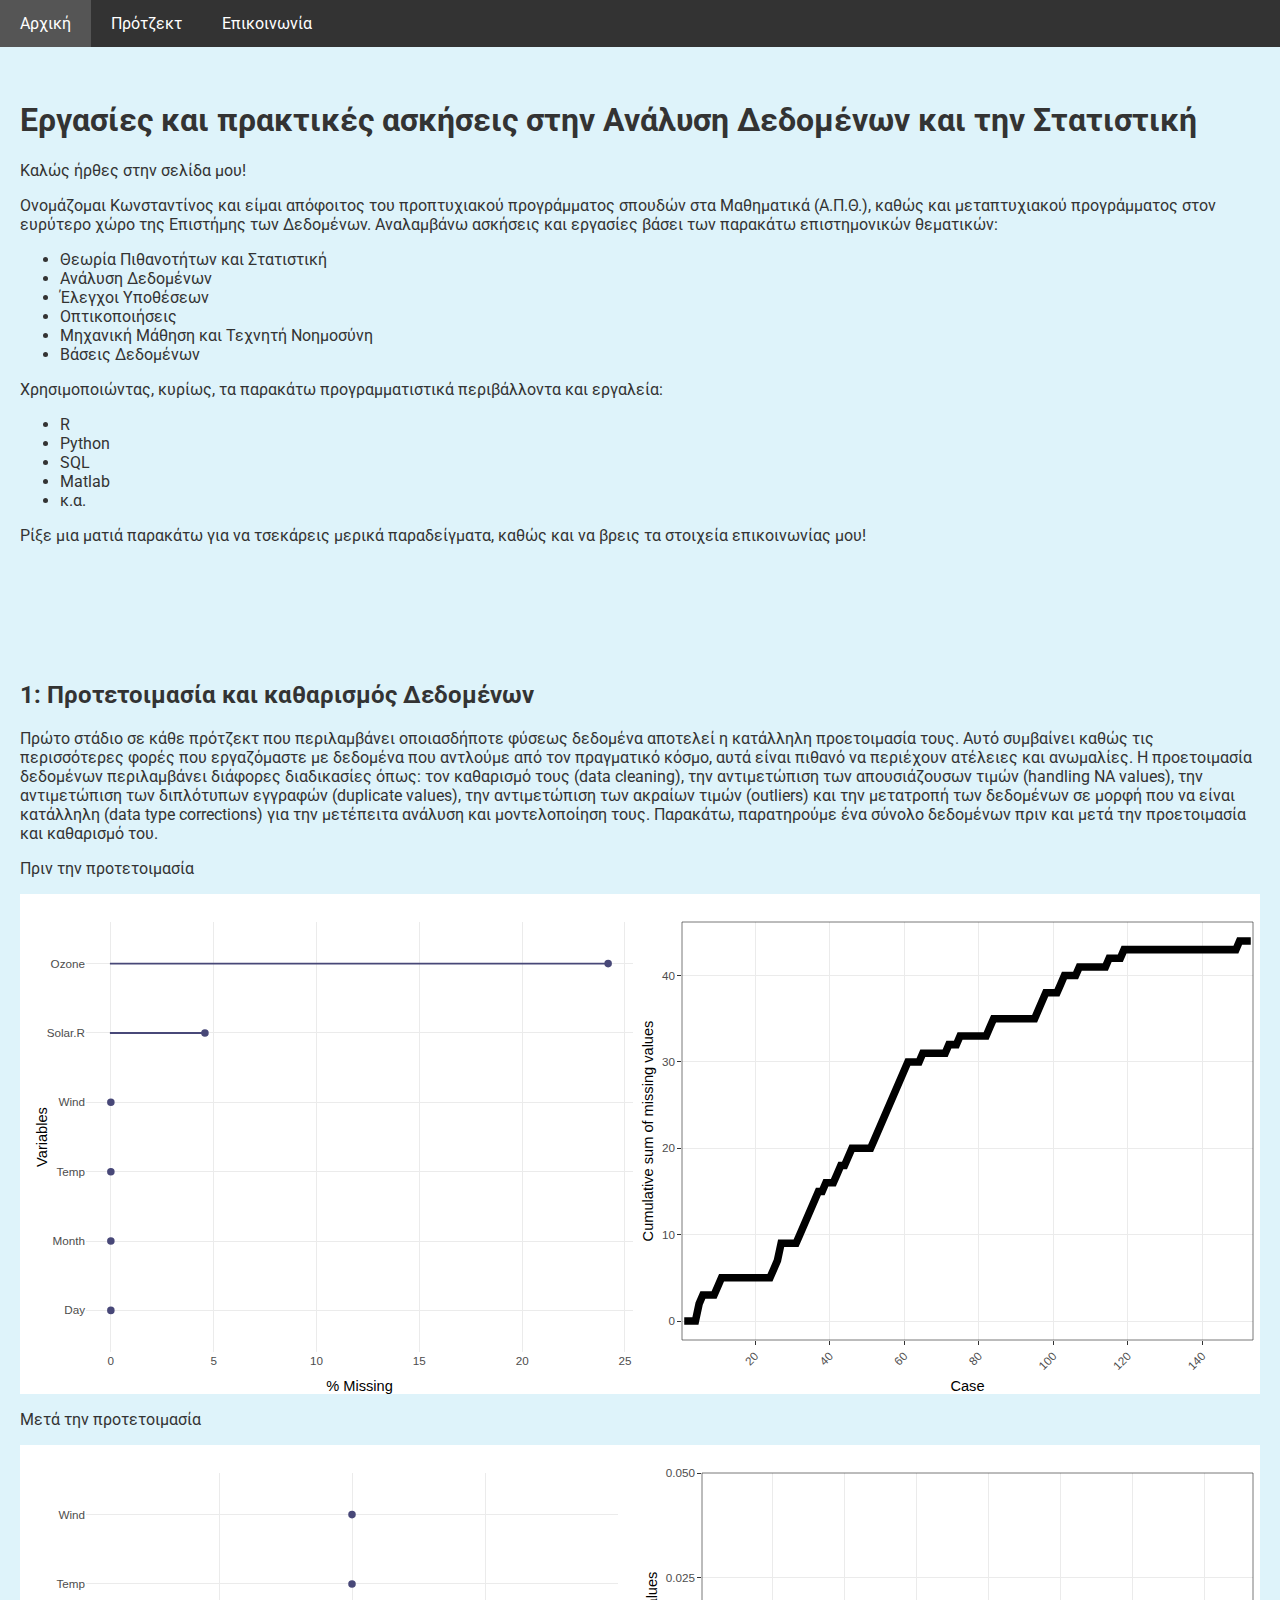
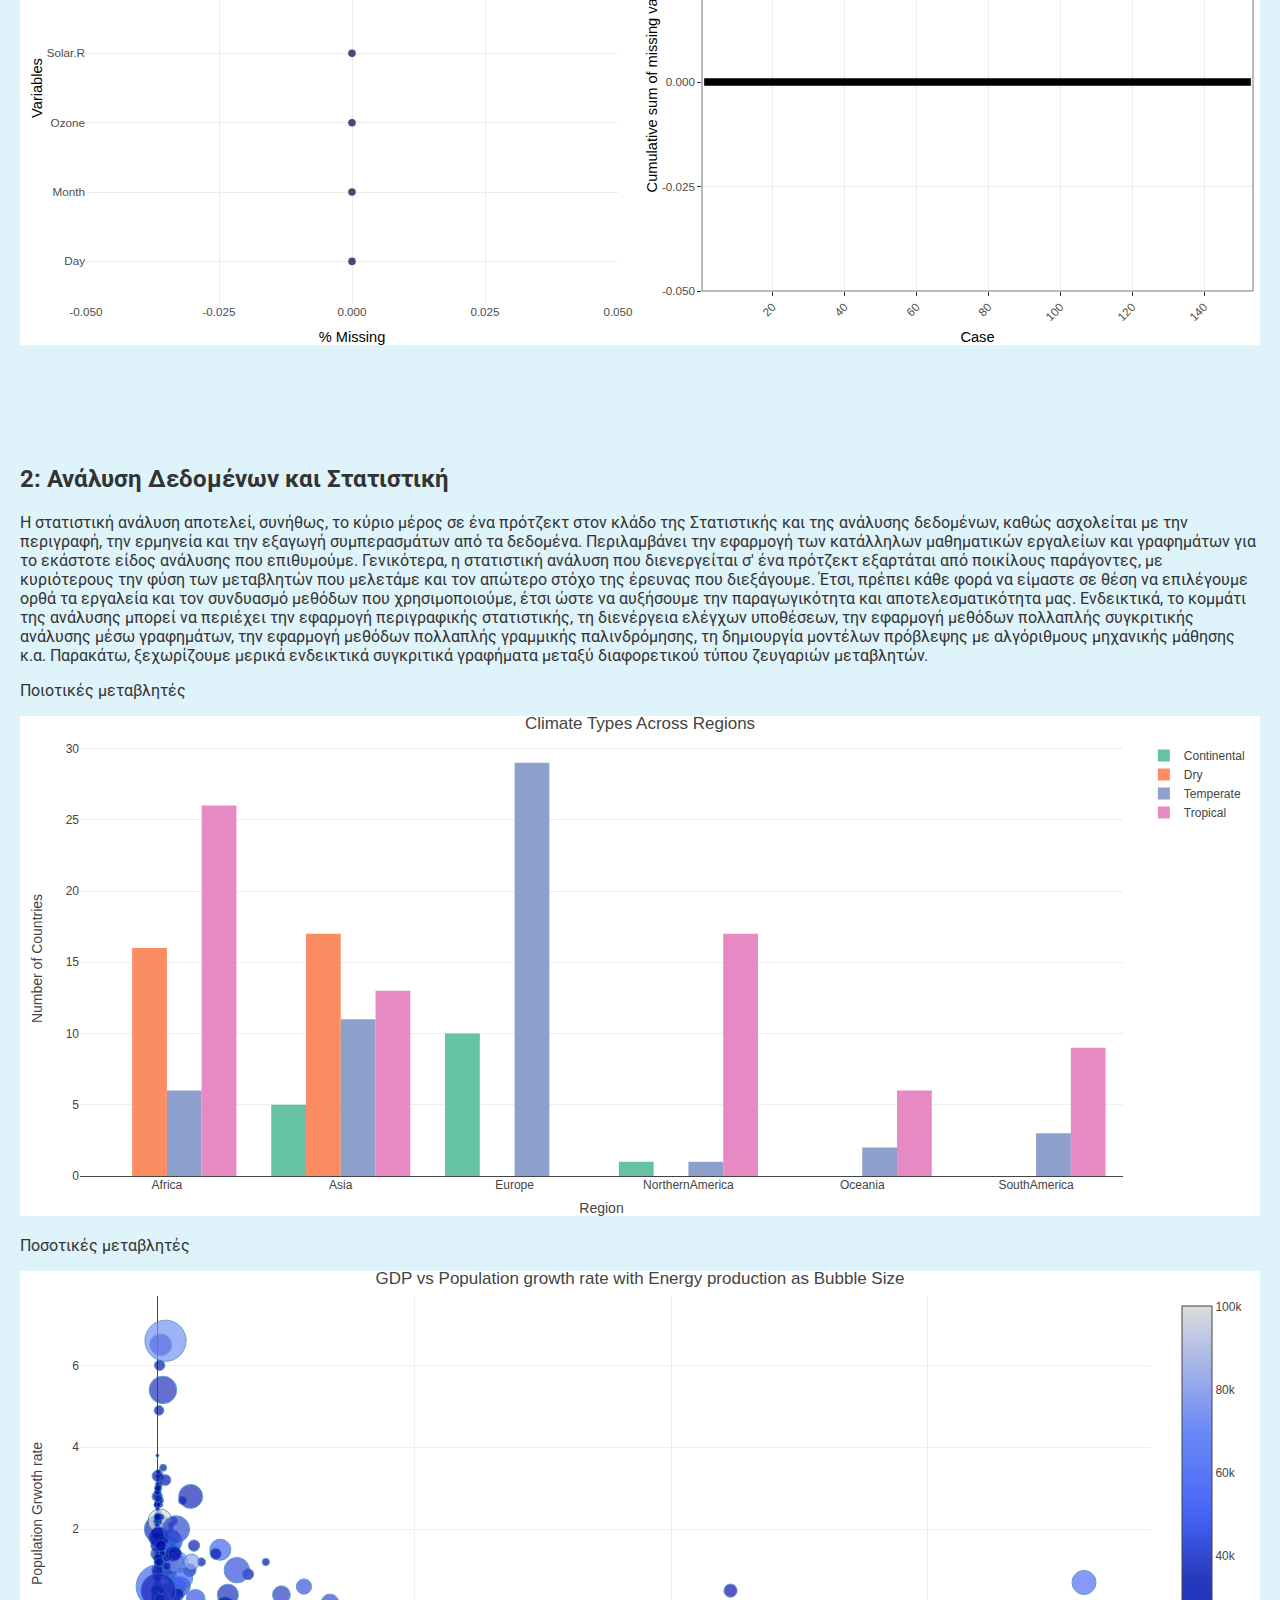
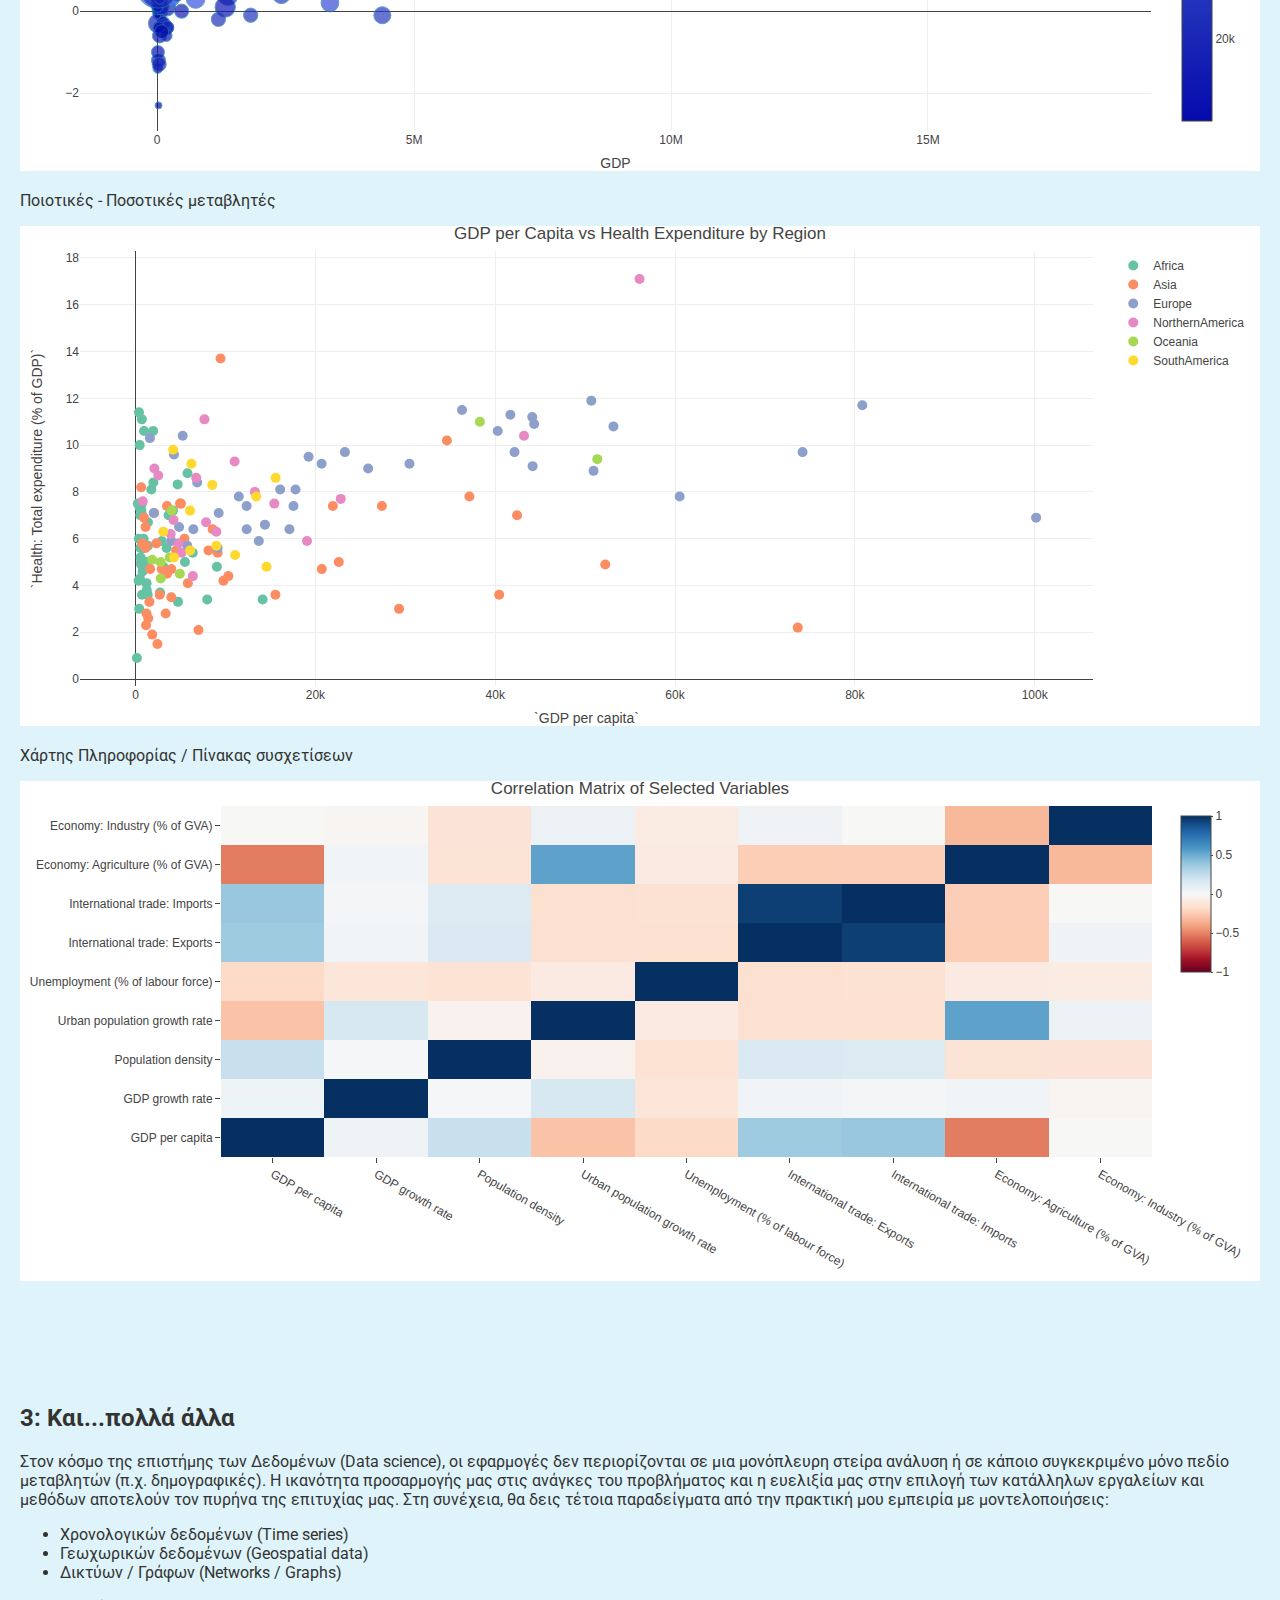
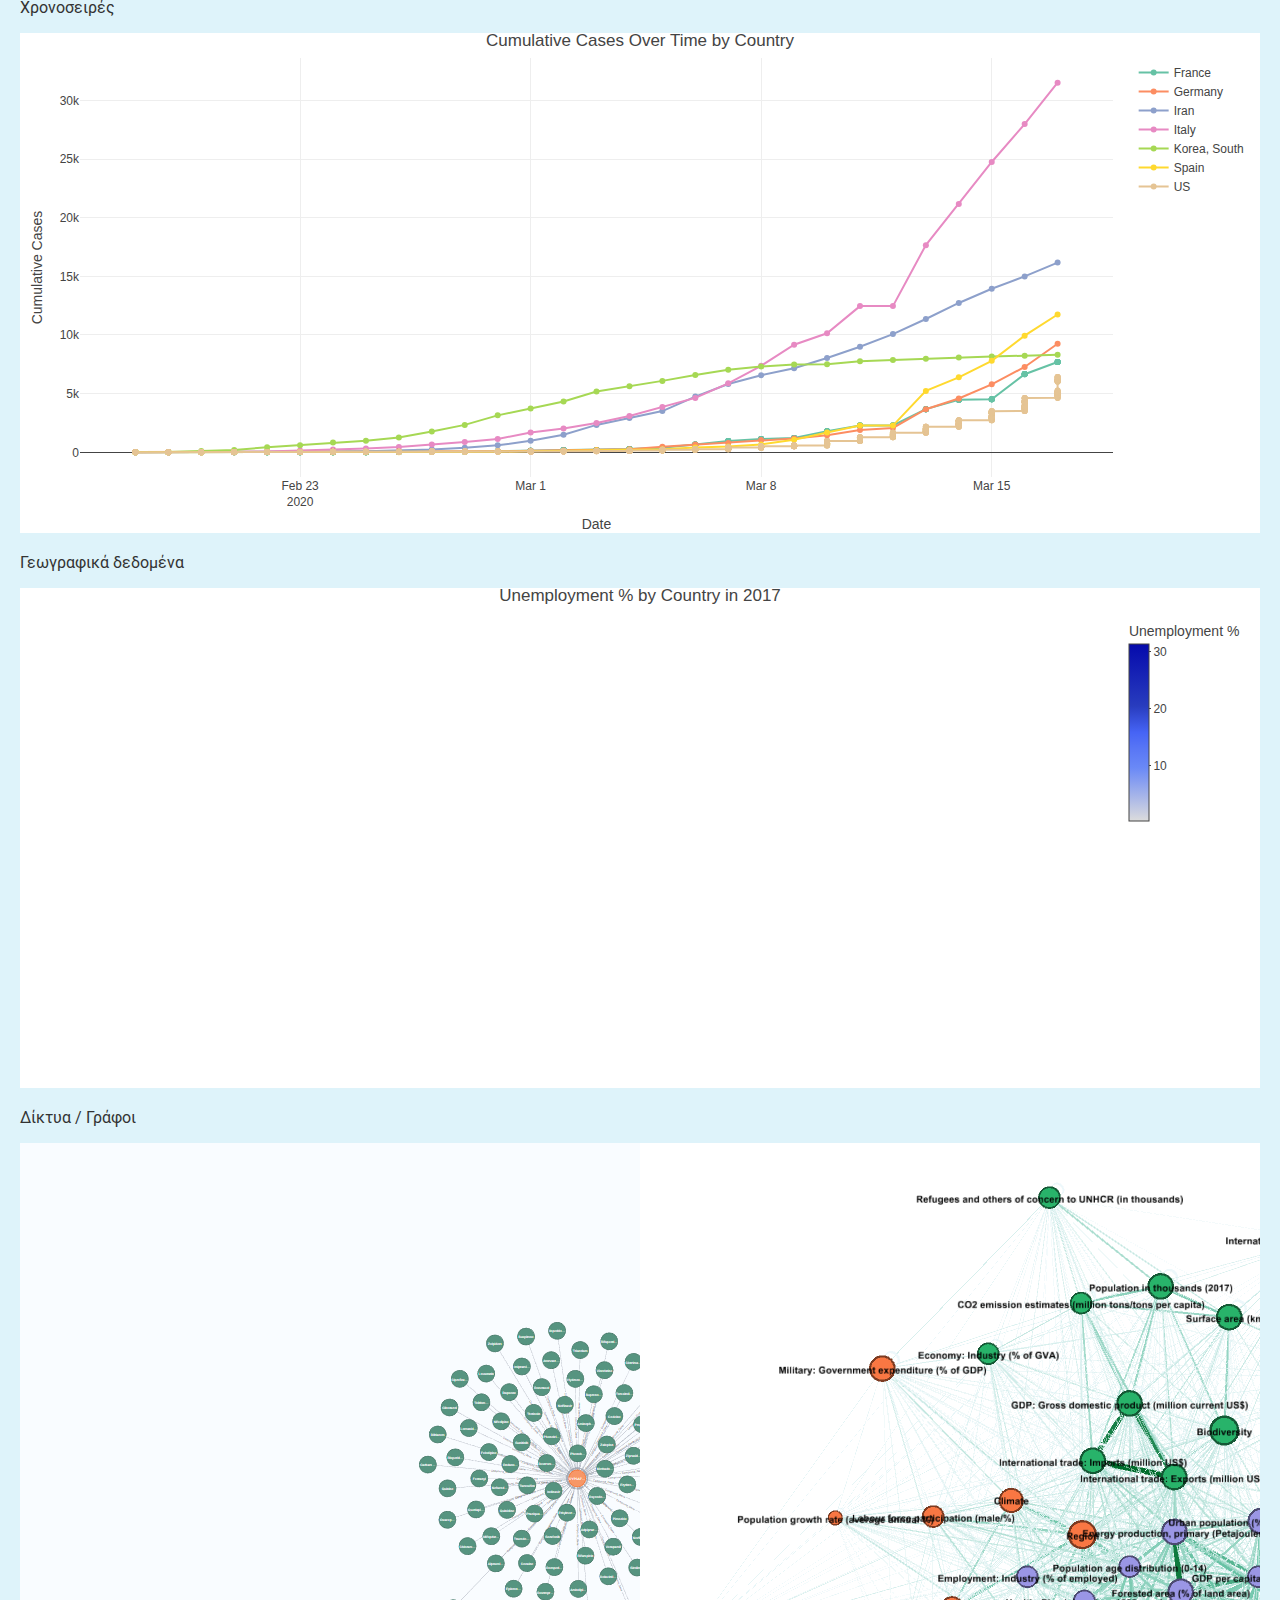
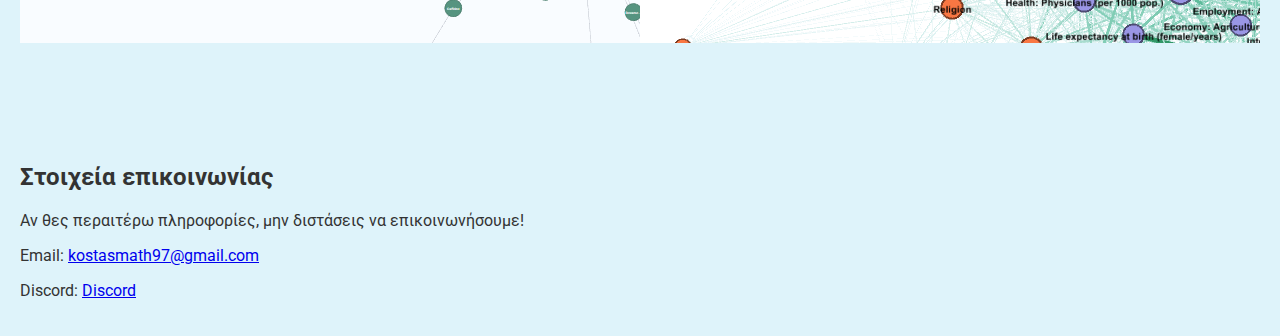
==== index.html @ 8a7563a9 "Add files via upload" ====
<!DOCTYPE html>
<html lang="en"> 
<head>
    <meta charset="UTF-8">
    <meta name="viewport" content="width=device-width, initial-scale=1.0">
    <title>Ανάλυση Δεδομένων</title>
    <link href="https://fonts.googleapis.com/css2?family=Roboto:wght@400;500&display=swap" rel="stylesheet">
    <style>
        body {
            font-family: 'Roboto', sans-serif;
            margin: 0;
            padding: 0;
            box-sizing: border-box;
            background-color: #def3fa;
            color: #333;
        }
        .navbar {
            background-color: #333;
            overflow: hidden;
            position: fixed;
            top: 0;
            width: 100%;
            z-index: 1000;
        }
        .navbar a {
            float: left;
            display: block;
            color: white;
            text-align: center;
            padding: 14px 20px;
            text-decoration: none;
        }
        .navbar a:hover {
            background-color: #555;
            color: white;
        }
        .container {
            padding: 20px;
            margin-top: 60px; /* Adjusted for fixed navbar */
            clear: both;
        }
        .project, .contact {
            background-color: white;
            padding: 20px;
            margin-top: 20px;
            box-shadow: 0 2px 5px rgba(0,0,0,0.1);
            border-radius: 5px;
        }
        iframe {
            width: 100%;
            height: 500px; /* Adjusted height */
            border: none;
        }
    </style>
</head>
<body>
    <div class="navbar">
        <a href="#Αρχική">Αρχική</a>
        <a href="#Πρότζεκτ">Πρότζεκτ</a>
        <a href="#Επικοινωνία">Επικοινωνία</a>
    </div>

    <div class="container" id="Αρχική">
        <h1>Εργασίες και πρακτικές ασκήσεις στην Ανάλυση Δεδομένων και την Στατιστική</h1>
        <p>Καλώς ήρθες στην σελίδα μου!</p> 
        <p>Ονομάζομαι Κωνσταντίνος και είμαι απόφοιτος του προπτυχιακού προγράμματος σπουδών στα Μαθηματικά (Α.Π.Θ.), καθώς και μεταπτυχιακού προγράμματος
            στον ευρύτερο χώρο της Επιστήμης των Δεδομένων. Αναλαμβάνω ασκήσεις και εργασίες βάσει των παρακάτω επιστημονικών θεματικών:</p>
        <ul>
        <li>Θεωρία Πιθανοτήτων και Στατιστική</li>
        <li>Ανάλυση Δεδομένων</li>
        <li>Έλεγχοι Υποθέσεων</li>
        <li>Οπτικοποιήσεις</li>
        <li>Μηχανική Μάθηση και Τεχνητή Νοημοσύνη</li>
        <li>Βάσεις Δεδομένων</li>
        </ul>
        <p>Χρησιμοποιώντας, κυρίως, τα παρακάτω προγραμματιστικά περιβάλλοντα και εργαλεία:</p>
        <ul>
        <li>R</li>
        <li>Python</li>
        <li>SQL</li>
        <li>Matlab</li>
        <li>κ.α.</li>
        </ul>
        <p>Ρίξε μια ματιά παρακάτω για να τσεκάρεις μερικά παραδείγματα, καθώς και να βρεις τα στοιχεία επικοινωνίας μου!</p>
    </div>

    <div class="container" id="Πρότζεκτ">
        <h2>1: Προτετοιμασία και καθαρισμός Δεδομένων</h2>
        <p>Πρώτο στάδιο σε κάθε πρότζεκτ που περιλαμβάνει οποιασδήποτε φύσεως δεδομένα αποτελεί η κατάλληλη προετοιμασία τους. Αυτό συμβαίνει καθώς τις περισσότερες
            φορές που εργαζόμαστε με δεδομένα που αντλούμε από τον πραγματικό κόσμο, αυτά είναι πιθανό να περιέχουν ατέλειες και ανωμαλίες.
            Η προετοιμασία δεδομένων περιλαμβάνει διάφορες διαδικασίες όπως: τον καθαρισμό τους (data cleaning), την αντιμετώπιση των απουσιάζουσων τιμών 
            (handling NA values), την αντιμετώπιση των διπλότυπων εγγραφών (duplicate values),
            την αντιμετώπιση των ακραίων τιμών (outliers) και την μετατροπή των δεδομένων σε μορφή που να είναι κατάλληλη (data type corrections) 
            για την μετέπειτα ανάλυση και μοντελοποίηση τους. Παρακάτω, παρατηρούμε ένα σύνολο δεδομένων πριν και μετά την προετοιμασία και καθαρισμό του.</p>
        </p>
        <p>Πριν την προτετοιμασία</p>
        <div style="display: flex; justify-content: space-between;">
            <iframe src="missing1.html" width="49%" height="100%"></iframe>
            <iframe src="missing2.html" width="49%" height="100%"></iframe>
        </div>
        <p>Μετά την προτετοιμασία</p>
        <div style="display: flex; justify-content: space-between;">
            <iframe src="notmissing1.html" width="49%" height="100%"></iframe>
            <iframe src="notmissing2.html" width="49%" height="100%"></iframe>
        </div>
    </div>

    <div class="container" id="Πρότζεκτ">
        <h2>2: Ανάλυση Δεδομένων και Στατιστική</h2>
        <p>Η στατιστική ανάλυση αποτελεί, συνήθως, το κύριο μέρος σε ένα πρότζεκτ στον κλάδο της Στατιστικής και της ανάλυσης δεδομένων,
            καθώς ασχολείται με την περιγραφή, την ερμηνεία και την εξαγωγή συμπερασμάτων από τα δεδομένα. Περιλαμβάνει την εφαρμογή των κατάλληλων 
            μαθηματικών εργαλείων και γραφημάτων για το εκάστοτε είδος ανάλυσης που επιθυμούμε. Γενικότερα, η στατιστική ανάλυση που διενεργείται σ'
            ένα πρότζεκτ εξαρτάται από ποικίλους παράγοντες, με κυριότερους την φύση των μεταβλητών που μελετάμε και τον απώτερο στόχο της έρευνας που διεξάγουμε. 
            Έτσι, πρέπει κάθε φορά να είμαστε σε θέση να επιλέγουμε ορθά τα εργαλεία και τον συνδυασμό μεθόδων που χρησιμοποιούμε, έτσι ώστε να αυξήσουμε την παραγωγικότητα και αποτελεσματικότητα μας. 
            Ενδεικτικά, το κομμάτι της ανάλυσης μπορεί να περιέχει την εφαρμογή περιγραφικής στατιστικής, τη διενέργεια ελέγχων υποθέσεων, 
            την εφαρμογή μεθόδων πολλαπλής συγκριτικής ανάλυσης μέσω γραφημάτων, την εφαρμογή μεθόδων πολλαπλής γραμμικής παλινδρόμησης, τη δημιουργία μοντέλων πρόβλεψης με αλγόριθμους μηχανικής μάθησης κ.α.
            Παρακάτω, ξεχωρίζουμε μερικά ενδεικτικά συγκριτικά γραφήματα μεταξύ διαφορετικού τύπου ζευγαριών μεταβλητών.</p>
        </p>
        <p>Ποιοτικές μεταβλητές</p>
        <iframe src="categorical_categorical.html" width="100%" height="100%"></iframe>
        <p>Ποσοτικές μεταβλητές</p>
        <iframe src="3_numerical.html" width="100%" height="100%"></iframe>
        <p>Ποιοτικές - Ποσοτικές μεταβλητές</p>
        <iframe src="numerical_numerical_bycat.html" width="100%" height="100%"></iframe>
        <p>Χάρτης Πληροφορίας / Πίνακας συσχετίσεων</p>
        <iframe src="pheatmap3.html" width="50%" height="100%"></iframe>
    </div>

    <div class="container" id="Πρότζεκτ">
        <h2>3: Και...πολλά άλλα </h2>
        <p>Στον κόσμο της επιστήμης των Δεδομένων (Data science), οι εφαρμογές δεν περιορίζονται σε μια μονόπλευρη στείρα ανάλυση ή σε κάποιο συγκεκριμένο μόνο πεδίο μεταβλητών (π.χ. δημογραφικές).
            Η ικανότητα προσαρμογής μας στις ανάγκες του προβλήματος και η ευελιξία μας στην επιλογή των κατάλληλων εργαλείων και μεθόδων αποτελούν τον πυρήνα της επιτυχίας μας. Στη συνέχεια, θα δεις 
            τέτοια παραδείγματα από την πρακτική μου εμπειρία με μοντελοποιήσεις:</p>
        <ul>
        <li>Χρονολογικών δεδομένων (Time series)</li>
        <li>Γεωχωρικών δεδομένων (Geospatial data)</li>
        <li>Δικτύων / Γράφων (Networks / Graphs)</li>
        </ul>
        <p>Χρονοσειρές</p>
        <iframe src="time_series_plotly.html" width="100%" height="100%"></iframe>
        <p>Γεωγραφικά δεδομένα</p>
        <iframe src="worldmap2.html" width="100%" height="100%"></iframe>
        <p>Δίκτυα / Γράφοι</p>
        <div style="display: flex; justify-content: space-between;">
            <iframe src="graphexample.png" width="49%" height="100%"></iframe>
            <iframe src="info_gain_coms.png" width="49%" height="100%"></iframe>
        </div>

    </div>

    <div class="container" id="Επικοινωνία">
        <h2>Στοιχεία επικοινωνίας</h2>
        <p>Αν θες περαιτέρω πληροφορίες, μην διστάσεις να επικοινωνήσουμε!</p>
        <p>Email: <a href="mailto:kostasmath97@gmail.com">kostasmath97@gmail.com</a></p>
        <p>Discord: <a href="https://discordapp.com/users/1229432591191380059">Discord</a></p>
    </div>
</body>

</html>
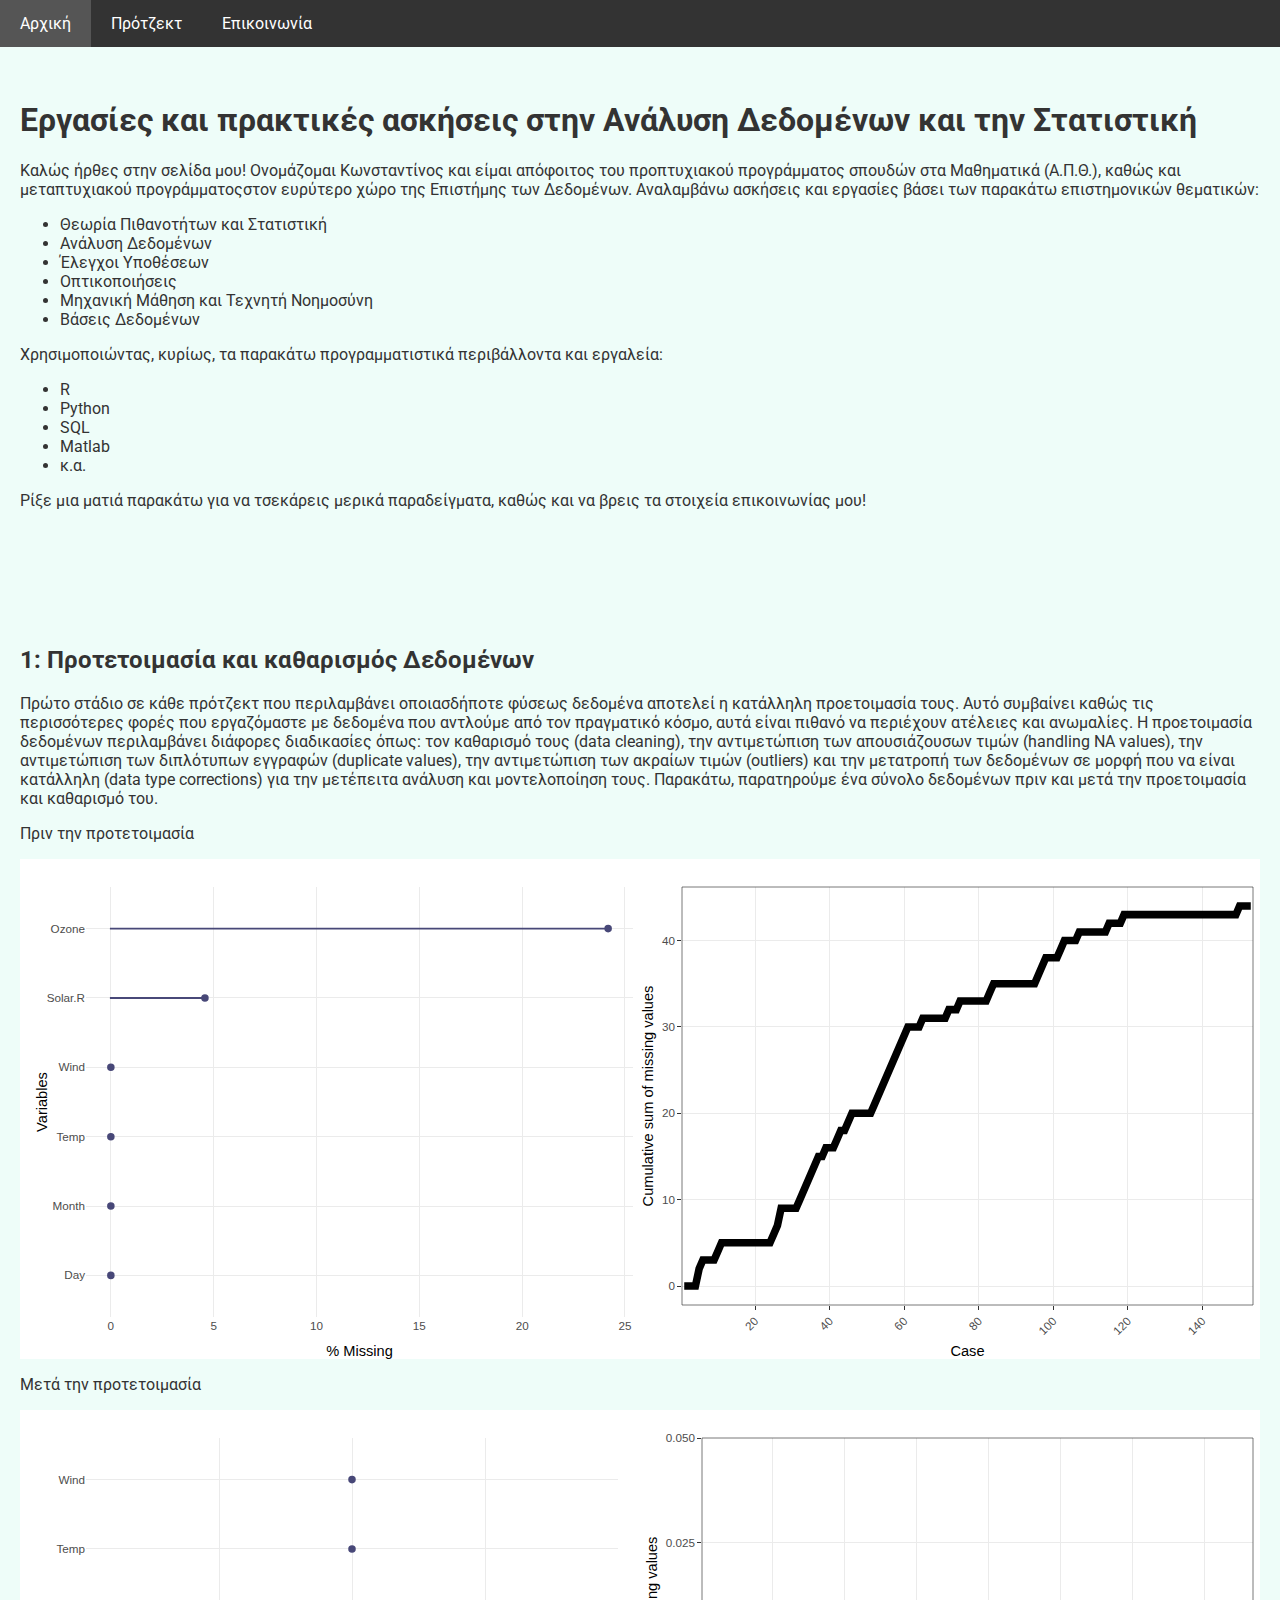
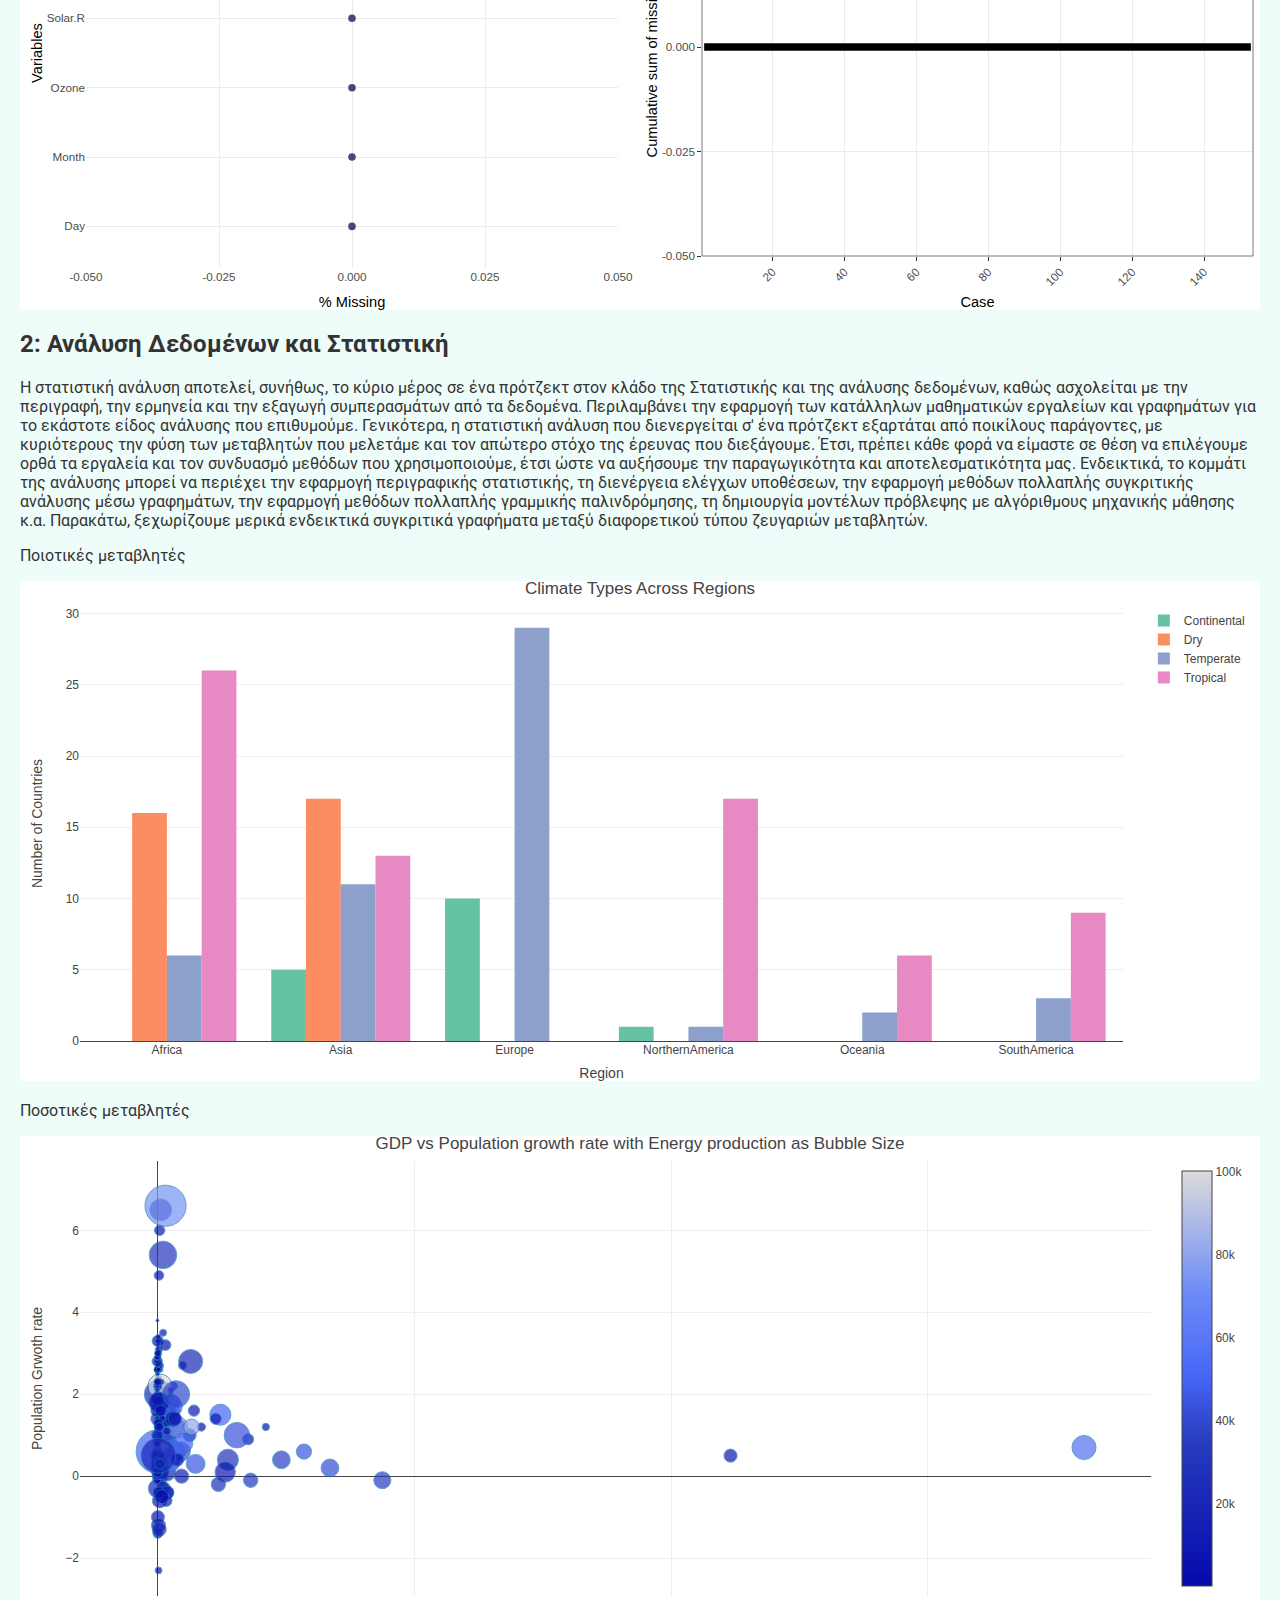
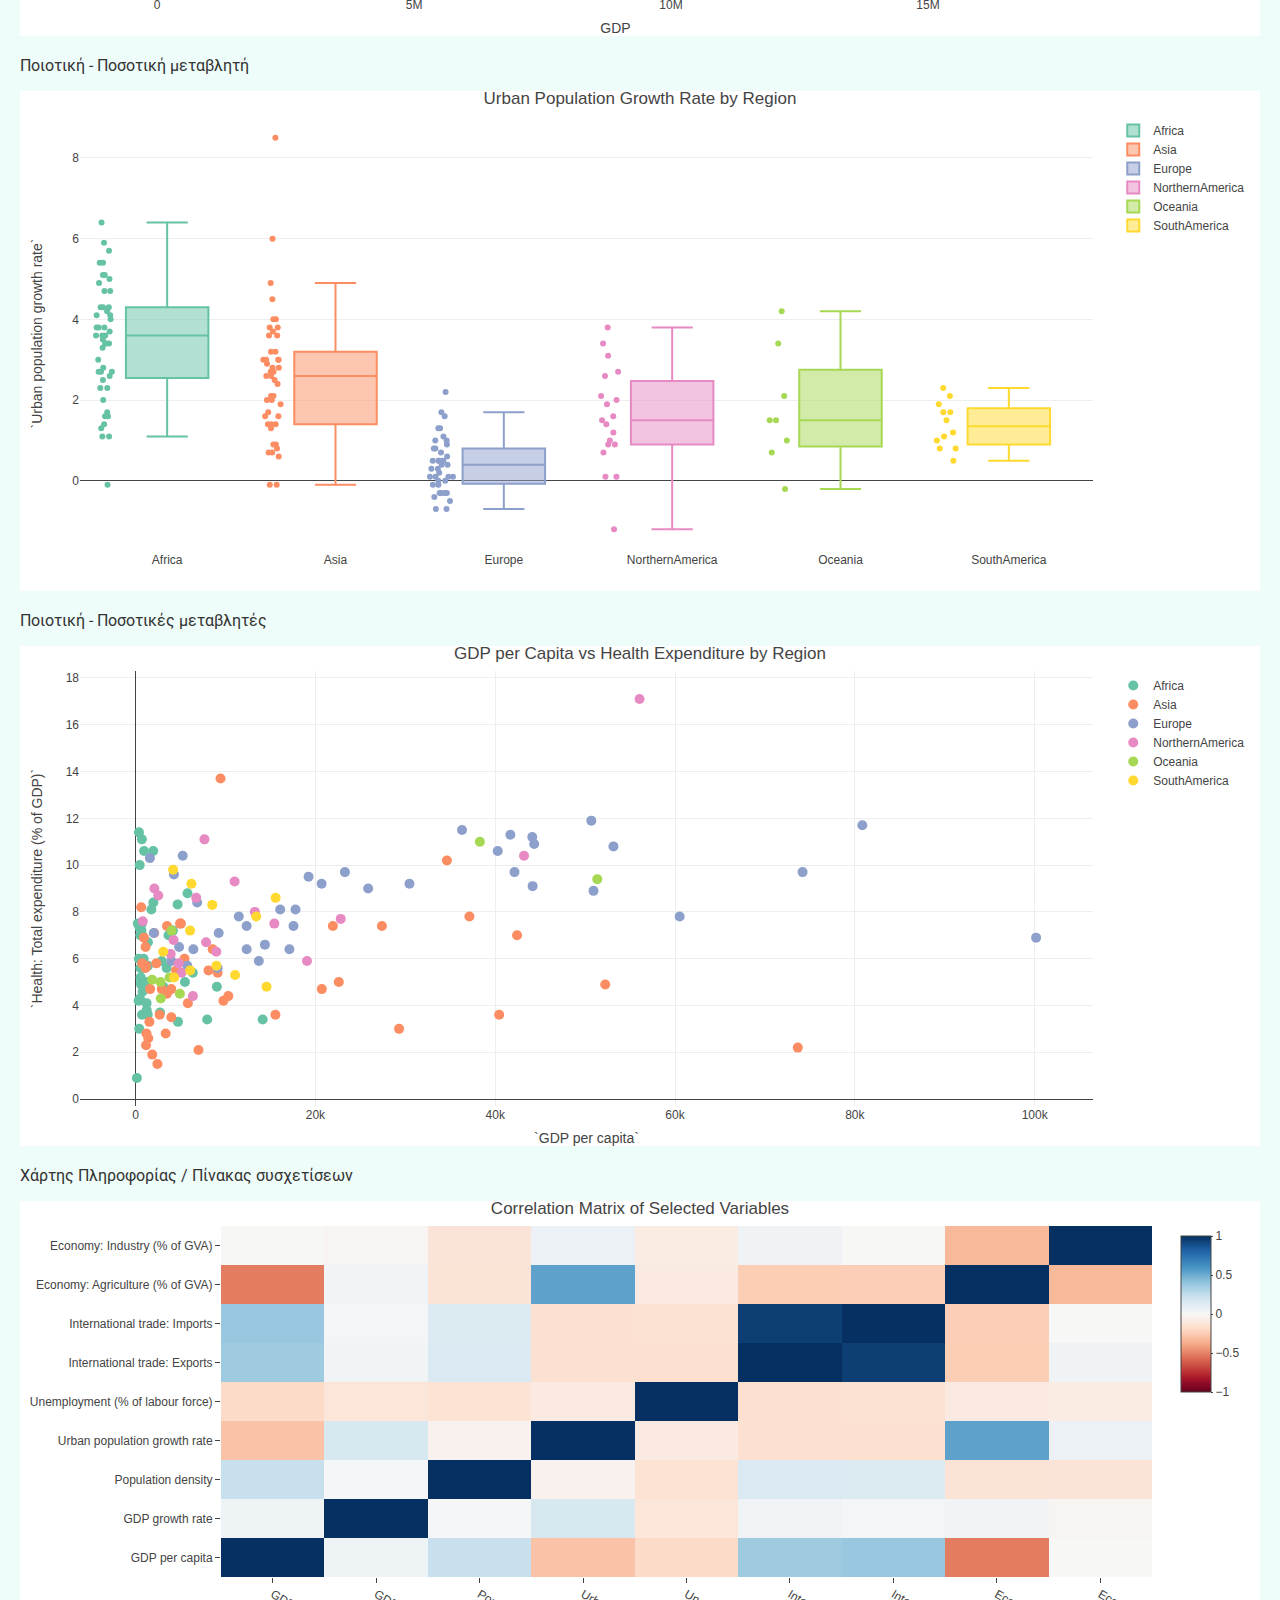
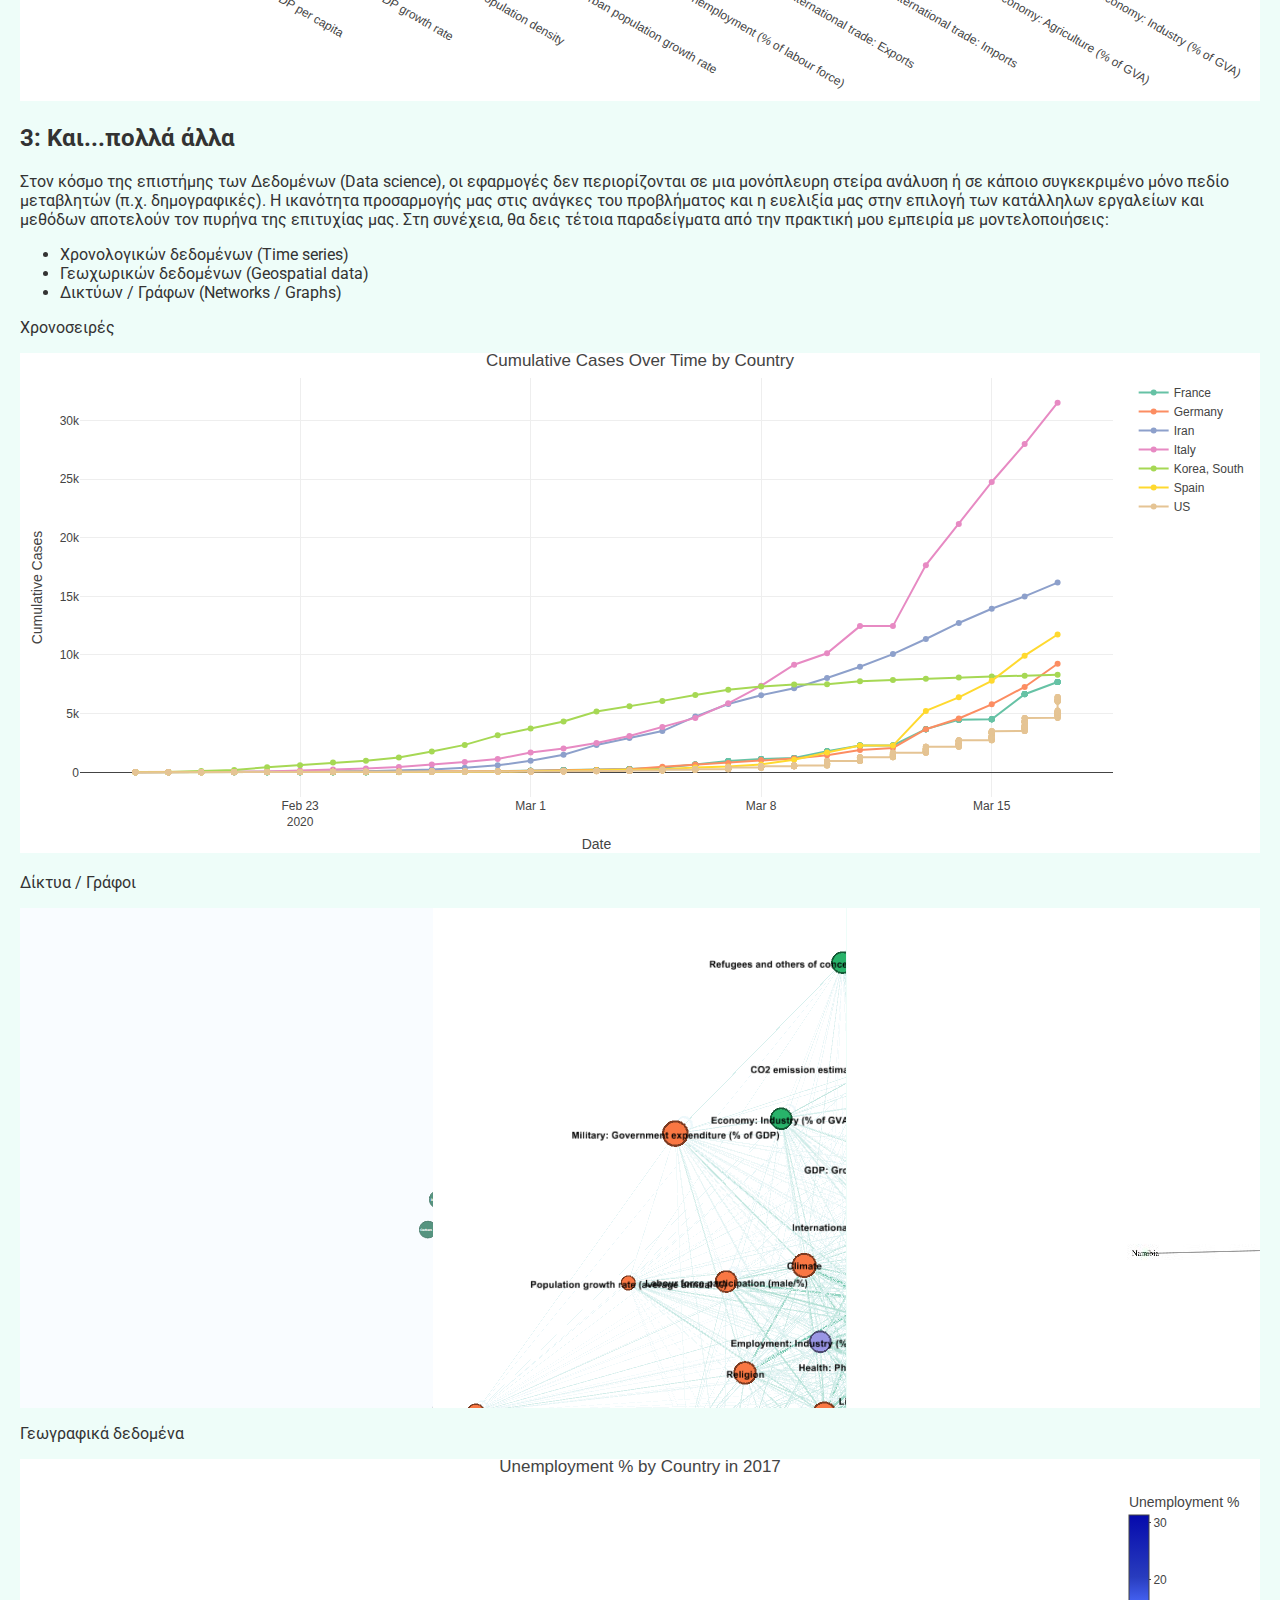
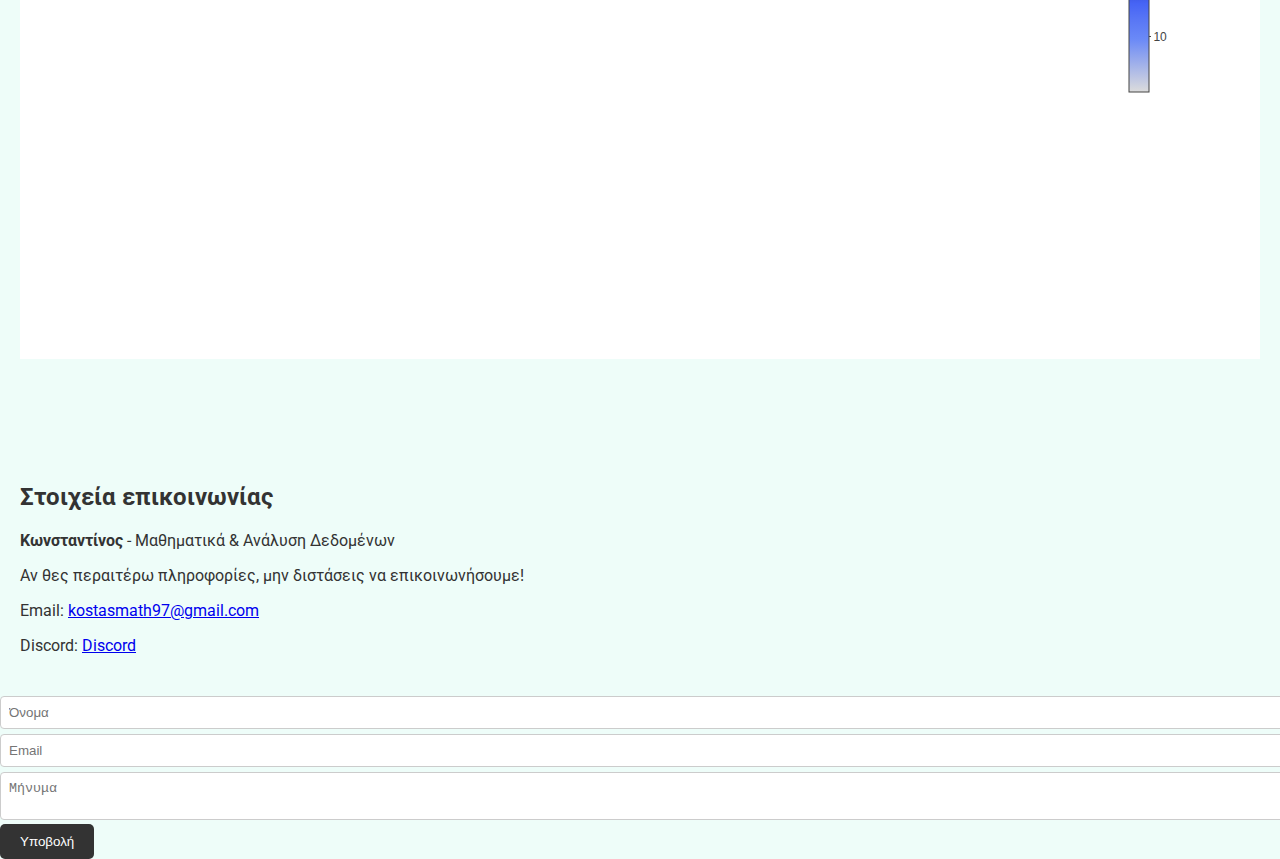
==== commit 3b5f07e4: "Update index.html" ====
--- a/index.html
+++ b/index.html
@@ -5,86 +5,40 @@
     <meta name="viewport" content="width=device-width, initial-scale=1.0">
     <title>Ανάλυση Δεδομένων</title>
     <link href="https://fonts.googleapis.com/css2?family=Roboto:wght@400;500&display=swap" rel="stylesheet">
-    <style>
-        body {
-            font-family: 'Roboto', sans-serif;
-            margin: 0;
-            padding: 0;
-            box-sizing: border-box;
-            background-color: #def3fa;
-            color: #333;
-        }
-        .navbar {
-            background-color: #333;
-            overflow: hidden;
-            position: fixed;
-            top: 0;
-            width: 100%;
-            z-index: 1000;
-        }
-        .navbar a {
-            float: left;
-            display: block;
-            color: white;
-            text-align: center;
-            padding: 14px 20px;
-            text-decoration: none;
-        }
-        .navbar a:hover {
-            background-color: #555;
-            color: white;
-        }
-        .container {
-            padding: 20px;
-            margin-top: 60px; /* Adjusted for fixed navbar */
-            clear: both;
-        }
-        .project, .contact {
-            background-color: white;
-            padding: 20px;
-            margin-top: 20px;
-            box-shadow: 0 2px 5px rgba(0,0,0,0.1);
-            border-radius: 5px;
-        }
-        iframe {
-            width: 100%;
-            height: 500px; /* Adjusted height */
-            border: none;
-        }
-    </style>
+    <link rel="stylesheet" href="styles.css">
+    <link rel="icon" type="image/png" href="logo1.png">
 </head>
 <body>
-    <div class="navbar">
+    <a href="#Αρχική" class="skip-link">Skip to main content</a>
+    <nav class="navbar">
         <a href="#Αρχική">Αρχική</a>
         <a href="#Πρότζεκτ">Πρότζεκτ</a>
         <a href="#Επικοινωνία">Επικοινωνία</a>
-    </div>
-
-    <div class="container" id="Αρχική">
+    </nav>
+    
+    <main class="container" id="Αρχική">
         <h1>Εργασίες και πρακτικές ασκήσεις στην Ανάλυση Δεδομένων και την Στατιστική</h1>
-        <p>Καλώς ήρθες στην σελίδα μου!</p> 
-        <p>Ονομάζομαι Κωνσταντίνος και είμαι απόφοιτος του προπτυχιακού προγράμματος σπουδών στα Μαθηματικά (Α.Π.Θ.), καθώς και μεταπτυχιακού προγράμματος
-            στον ευρύτερο χώρο της Επιστήμης των Δεδομένων. Αναλαμβάνω ασκήσεις και εργασίες βάσει των παρακάτω επιστημονικών θεματικών:</p>
+        <p>Καλώς ήρθες στην σελίδα μου! Ονομάζομαι Κωνσταντίνος και είμαι απόφοιτος του προπτυχιακού προγράμματος σπουδών στα Μαθηματικά (Α.Π.Θ.), καθώς και μεταπτυχιακού προγράμματοςστον ευρύτερο χώρο της Επιστήμης των Δεδομένων. Αναλαμβάνω ασκήσεις και εργασίες βάσει των παρακάτω επιστημονικών θεματικών:</p>
         <ul>
-        <li>Θεωρία Πιθανοτήτων και Στατιστική</li>
-        <li>Ανάλυση Δεδομένων</li>
-        <li>Έλεγχοι Υποθέσεων</li>
-        <li>Οπτικοποιήσεις</li>
-        <li>Μηχανική Μάθηση και Τεχνητή Νοημοσύνη</li>
-        <li>Βάσεις Δεδομένων</li>
-        </ul>
+            <li>Θεωρία Πιθανοτήτων και Στατιστική</li>
+            <li>Ανάλυση Δεδομένων</li>
+            <li>Έλεγχοι Υποθέσεων</li>
+            <li>Οπτικοποιήσεις</li>
+            <li>Μηχανική Μάθηση και Τεχνητή Νοημοσύνη</li>
+            <li>Βάσεις Δεδομένων</li>
+            </ul>
         <p>Χρησιμοποιώντας, κυρίως, τα παρακάτω προγραμματιστικά περιβάλλοντα και εργαλεία:</p>
         <ul>
-        <li>R</li>
-        <li>Python</li>
-        <li>SQL</li>
-        <li>Matlab</li>
-        <li>κ.α.</li>
-        </ul>
+            <li>R</li>
+            <li>Python</li>
+            <li>SQL</li>
+            <li>Matlab</li>
+            <li>κ.α.</li>
+            </ul>
         <p>Ρίξε μια ματιά παρακάτω για να τσεκάρεις μερικά παραδείγματα, καθώς και να βρεις τα στοιχεία επικοινωνίας μου!</p>
-    </div>
-
-    <div class="container" id="Πρότζεκτ">
+    </main>
+    
+    <section class="container" id="Πρότζεκτ">
         <h2>1: Προτετοιμασία και καθαρισμός Δεδομένων</h2>
         <p>Πρώτο στάδιο σε κάθε πρότζεκτ που περιλαμβάνει οποιασδήποτε φύσεως δεδομένα αποτελεί η κατάλληλη προετοιμασία τους. Αυτό συμβαίνει καθώς τις περισσότερες
             φορές που εργαζόμαστε με δεδομένα που αντλούμε από τον πραγματικό κόσμο, αυτά είναι πιθανό να περιέχουν ατέλειες και ανωμαλίες.
@@ -92,7 +46,6 @@
             (handling NA values), την αντιμετώπιση των διπλότυπων εγγραφών (duplicate values),
             την αντιμετώπιση των ακραίων τιμών (outliers) και την μετατροπή των δεδομένων σε μορφή που να είναι κατάλληλη (data type corrections) 
             για την μετέπειτα ανάλυση και μοντελοποίηση τους. Παρακάτω, παρατηρούμε ένα σύνολο δεδομένων πριν και μετά την προετοιμασία και καθαρισμό του.</p>
-        </p>
         <p>Πριν την προτετοιμασία</p>
         <div style="display: flex; justify-content: space-between;">
             <iframe src="missing1.html" width="49%" height="100%"></iframe>
@@ -103,9 +56,7 @@
             <iframe src="notmissing1.html" width="49%" height="100%"></iframe>
             <iframe src="notmissing2.html" width="49%" height="100%"></iframe>
         </div>
-    </div>
-
-    <div class="container" id="Πρότζεκτ">
+    
         <h2>2: Ανάλυση Δεδομένων και Στατιστική</h2>
         <p>Η στατιστική ανάλυση αποτελεί, συνήθως, το κύριο μέρος σε ένα πρότζεκτ στον κλάδο της Στατιστικής και της ανάλυσης δεδομένων,
             καθώς ασχολείται με την περιγραφή, την ερμηνεία και την εξαγωγή συμπερασμάτων από τα δεδομένα. Περιλαμβάνει την εφαρμογή των κατάλληλων 
@@ -115,45 +66,52 @@
             Ενδεικτικά, το κομμάτι της ανάλυσης μπορεί να περιέχει την εφαρμογή περιγραφικής στατιστικής, τη διενέργεια ελέγχων υποθέσεων, 
             την εφαρμογή μεθόδων πολλαπλής συγκριτικής ανάλυσης μέσω γραφημάτων, την εφαρμογή μεθόδων πολλαπλής γραμμικής παλινδρόμησης, τη δημιουργία μοντέλων πρόβλεψης με αλγόριθμους μηχανικής μάθησης κ.α.
             Παρακάτω, ξεχωρίζουμε μερικά ενδεικτικά συγκριτικά γραφήματα μεταξύ διαφορετικού τύπου ζευγαριών μεταβλητών.</p>
-        </p>
         <p>Ποιοτικές μεταβλητές</p>
         <iframe src="categorical_categorical.html" width="100%" height="100%"></iframe>
         <p>Ποσοτικές μεταβλητές</p>
         <iframe src="3_numerical.html" width="100%" height="100%"></iframe>
-        <p>Ποιοτικές - Ποσοτικές μεταβλητές</p>
+        <p>Ποιοτική - Ποσοτική μεταβλητή</p>
+        <iframe src="numerical_bycat.html" width="100%" height="100%"></iframe>
+        <p>Ποιοτική - Ποσοτικές μεταβλητές</p>
         <iframe src="numerical_numerical_bycat.html" width="100%" height="100%"></iframe>
         <p>Χάρτης Πληροφορίας / Πίνακας συσχετίσεων</p>
-        <iframe src="pheatmap3.html" width="50%" height="100%"></iframe>
-    </div>
+        <iframe src="pheatmap3.html" width="100%" height="100%"></iframe>
 
-    <div class="container" id="Πρότζεκτ">
-        <h2>3: Και...πολλά άλλα </h2>
+        <h2>3: Και...πολλά άλλα</h2>
         <p>Στον κόσμο της επιστήμης των Δεδομένων (Data science), οι εφαρμογές δεν περιορίζονται σε μια μονόπλευρη στείρα ανάλυση ή σε κάποιο συγκεκριμένο μόνο πεδίο μεταβλητών (π.χ. δημογραφικές).
             Η ικανότητα προσαρμογής μας στις ανάγκες του προβλήματος και η ευελιξία μας στην επιλογή των κατάλληλων εργαλείων και μεθόδων αποτελούν τον πυρήνα της επιτυχίας μας. Στη συνέχεια, θα δεις 
             τέτοια παραδείγματα από την πρακτική μου εμπειρία με μοντελοποιήσεις:</p>
         <ul>
-        <li>Χρονολογικών δεδομένων (Time series)</li>
-        <li>Γεωχωρικών δεδομένων (Geospatial data)</li>
-        <li>Δικτύων / Γράφων (Networks / Graphs)</li>
-        </ul>
-        <p>Χρονοσειρές</p>
-        <iframe src="time_series_plotly.html" width="100%" height="100%"></iframe>
-        <p>Γεωγραφικά δεδομένα</p>
-        <iframe src="worldmap2.html" width="100%" height="100%"></iframe>
-        <p>Δίκτυα / Γράφοι</p>
-        <div style="display: flex; justify-content: space-between;">
-            <iframe src="graphexample.png" width="49%" height="100%"></iframe>
-            <iframe src="info_gain_coms.png" width="49%" height="100%"></iframe>
-        </div>
-
-    </div>
-
+            <li>Χρονολογικών δεδομένων (Time series)</li>
+            <li>Γεωχωρικών δεδομένων (Geospatial data)</li>
+            <li>Δικτύων / Γράφων (Networks / Graphs)</li>
+            </ul>
+            <p>Χρονοσειρές</p>
+            <iframe src="time_series_plotly.html" width="100%" height="100%"></iframe>
+            <p>Δίκτυα / Γράφοι</p>
+            <div style="display: flex; justify-content: space-between;">
+                <iframe src="graphexample.png" width="33%" height="100%"></iframe>
+                <iframe src="info_gain_coms.png" width="33%" height="100%"></iframe>
+                <iframe src="graph3.jpg" width="33%" height="100%"></iframe>
+            </div>
+            <p>Γεωγραφικά δεδομένα</p>
+            <iframe src="worldmap2.html" width="100%" height="100%"></iframe>
+    </section>
+    
     <div class="container" id="Επικοινωνία">
         <h2>Στοιχεία επικοινωνίας</h2>
+        <p><strong>Κωνσταντίνος</strong> - Μαθηματικά &amp; Ανάλυση Δεδομένων</p>
         <p>Αν θες περαιτέρω πληροφορίες, μην διστάσεις να επικοινωνήσουμε!</p>
         <p>Email: <a href="mailto:kostasmath97@gmail.com">kostasmath97@gmail.com</a></p>
         <p>Discord: <a href="https://discordapp.com/users/1229432591191380059">Discord</a></p>
     </div>
+
+    <form action="submit_form.php" method="POST" class="contact-form">
+        <input type="text" name="name" placeholder="Όνομα" required>
+        <input type="email" name="email" placeholder="Email" required>
+        <textarea name="message" placeholder="Μήνυμα" required></textarea>
+        <button type="submit">Υποβολή</button>
+    </form>
+
 </body>
-
 </html>
--- a/styles.css
+++ b/styles.css
@@ -0,0 +1,127 @@
+body {
+    font-family: 'Roboto', sans-serif;
+    margin: 0;
+    padding: 0;
+    box-sizing: border-box;
+    background-color: #eefdf9;   /* #f9f9f9 */
+    color: #333;
+}
+
+.navbar {
+    background-color: #333;
+    overflow: hidden;
+    position: fixed;
+    top: 0;
+    width: 100%;
+    z-index: 1000;
+}
+
+.navbar a {
+    float: left;
+    display: block;
+    color: white;
+    text-align: center;
+    padding: 14px 20px;
+    text-decoration: none;
+}
+
+.navbar a:hover {
+    background-color: #555;
+    color: white;
+}
+
+/* Skip Link styles for accessibility */
+.skip-link {
+    position: absolute;
+    left: -999px;
+    top: -999px;
+    background: #fff;
+    color: black;
+    padding: 8px;
+    z-index: 2000;
+}
+
+.skip-link:focus {
+    left: 10px;
+    top: 10px;
+}
+
+/* Responsive design for smaller screens */
+@media (max-width: 768px) {
+    .navbar a {
+        padding: 10px 15px; /* Adjust padding for smaller screens */
+    }
+    
+    iframe {
+        width: 100%;
+        height: 300px; /* Adjust based on your design preference */
+    }
+}
+
+.container {
+    padding: 20px;
+    margin-top: 60px; /* Adjusted for fixed navbar */
+    clear: both;
+}
+
+.project, .contact {
+    background-color: white;
+    padding: 20px;
+    margin-top: 20px;
+    box-shadow: 0 2px 5px rgba(0,0,0,0.1);
+    border-radius: 5px;
+}
+
+iframe {
+    width: 100%;
+    height: 500px; /* Adjust height as needed */
+    border: none;
+}
+
+.contact-form input, .contact-form textarea {
+    width: 100%;
+    padding: 8px;
+    margin-top: 5px;
+    border: 1px solid #ccc;
+    border-radius: 4px;
+}
+
+.contact-form button {
+    background-color: #333;
+    color: white;
+    padding: 10px 20px;
+    border: none;
+    border-radius: 5px;
+    cursor: pointer;
+}
+
+.contact-form button:hover {
+    background-color: #555;
+}
+
+/* Additional responsive settings for better mobile experience */
+@media (max-width: 480px) {
+    .navbar a {
+        float: none;
+        display: block;
+        text-align: left;
+        width: 100%; /* Make navbar links stack vertically on smaller screens */
+    }
+
+    .container {
+        margin-top: 80px; /* Increase top margin when navbar is thicker */
+        padding: 10px; /* Reduce padding for smaller screens */
+    }
+
+    h1, h2 {
+        font-size: 18px; /* Reduce font size for better readability on small devices */
+    }
+
+    ul {
+        padding-left: 20px; /* Ensure padding for list items */
+    }
+
+    p, li {
+        font-size: 14px; /* Adjust font size for readability on smaller devices */
+    }
+}
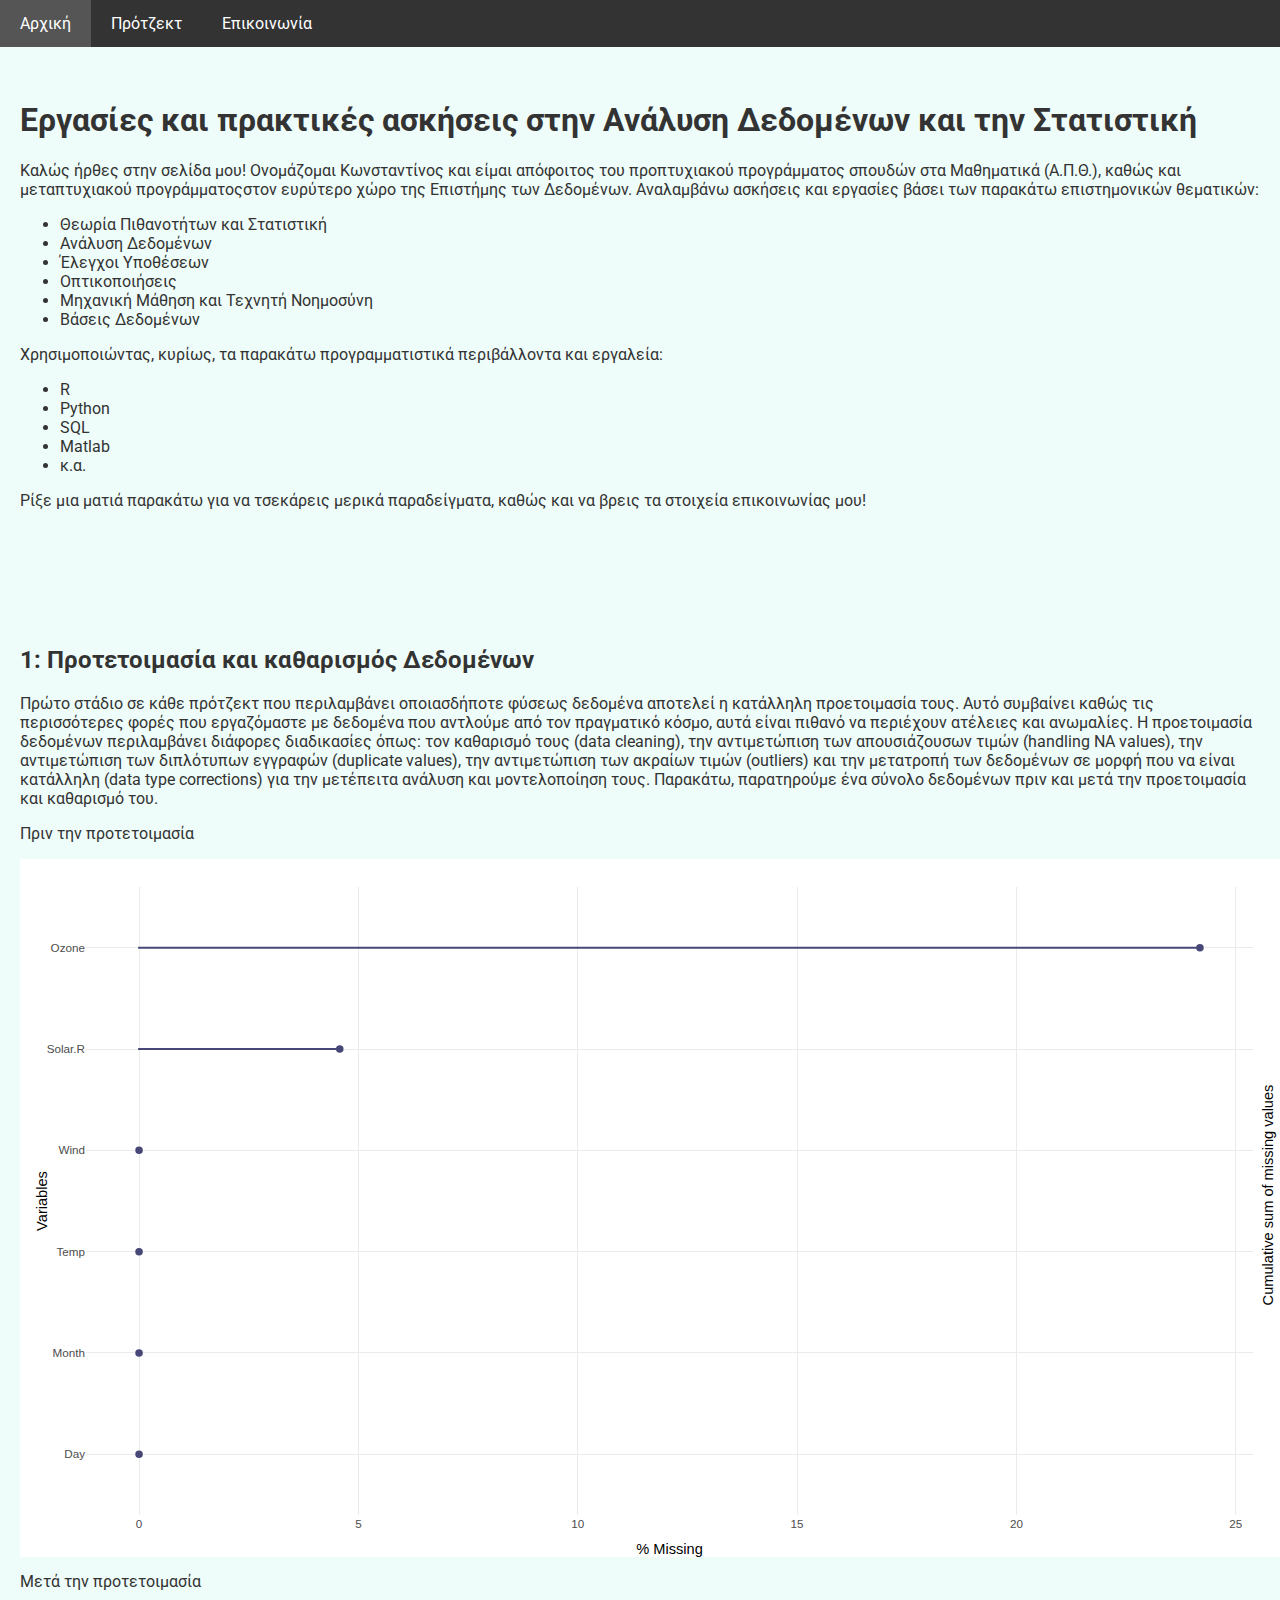
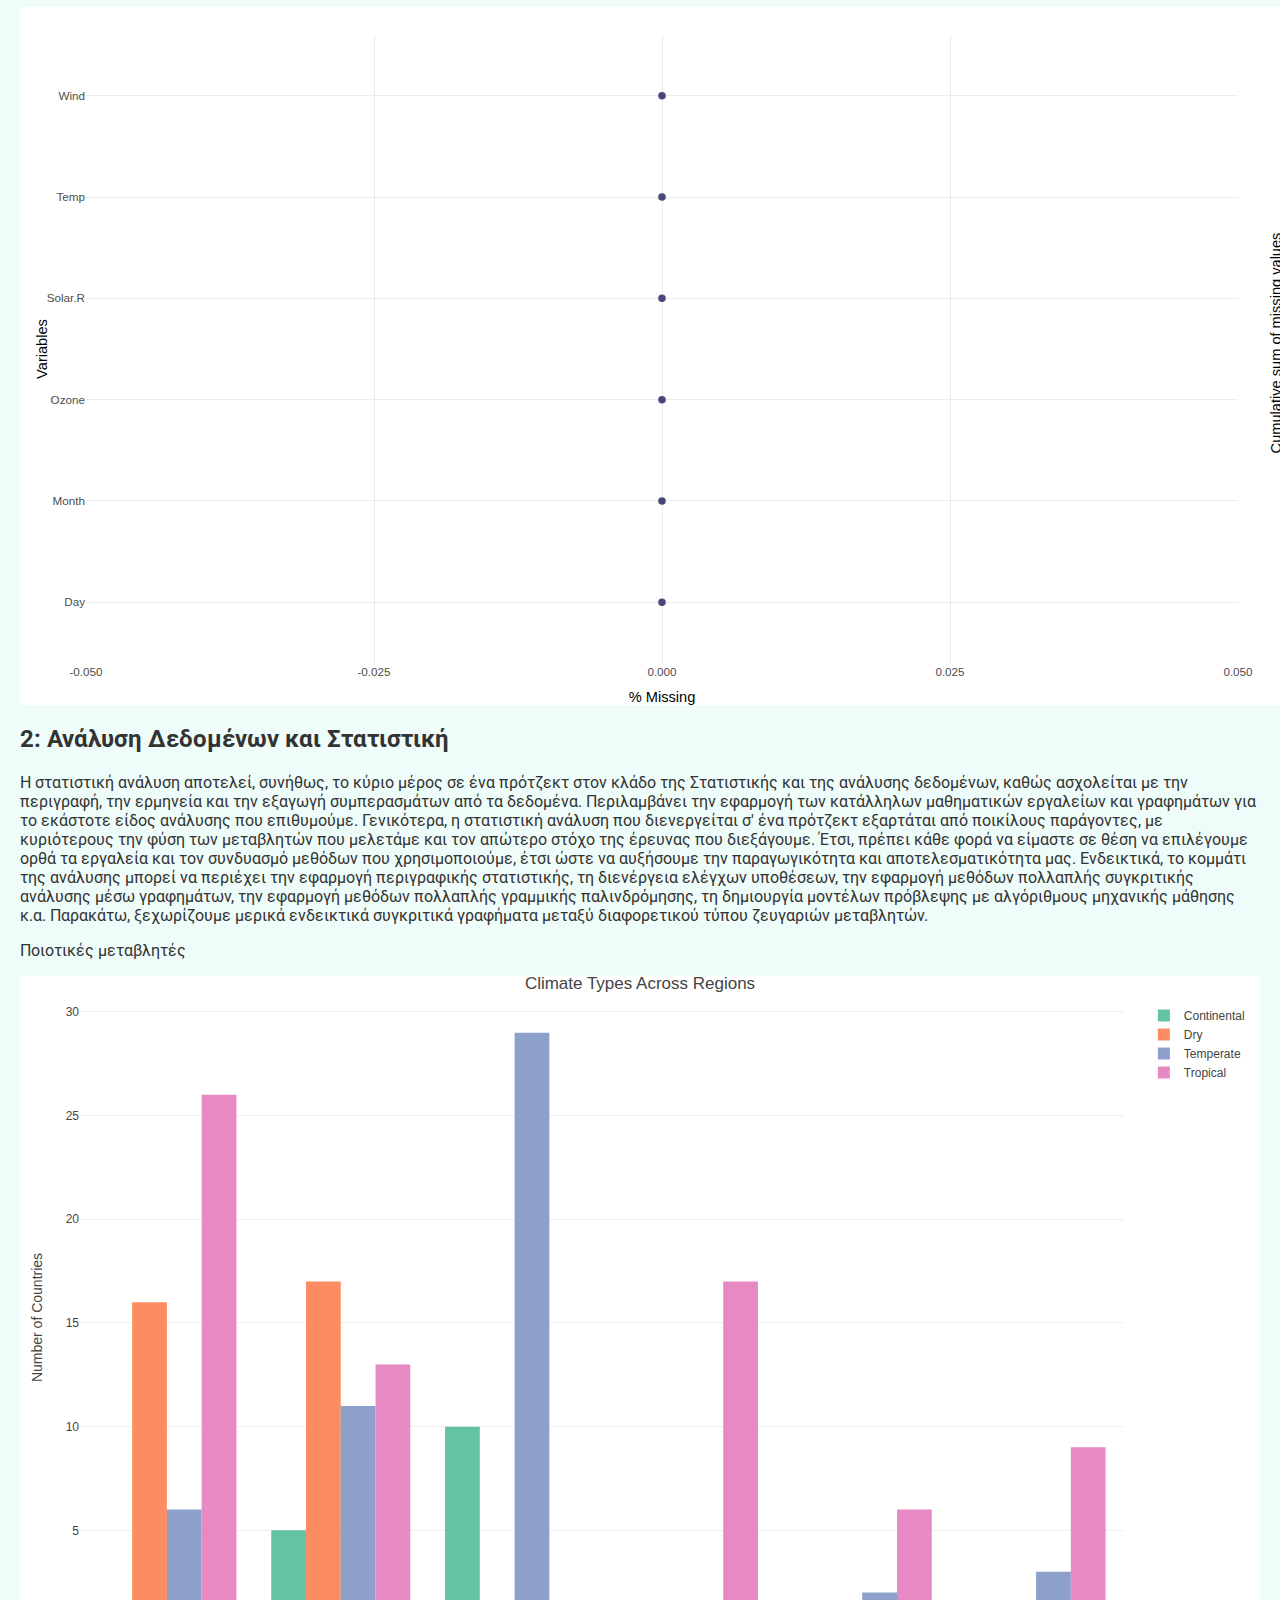
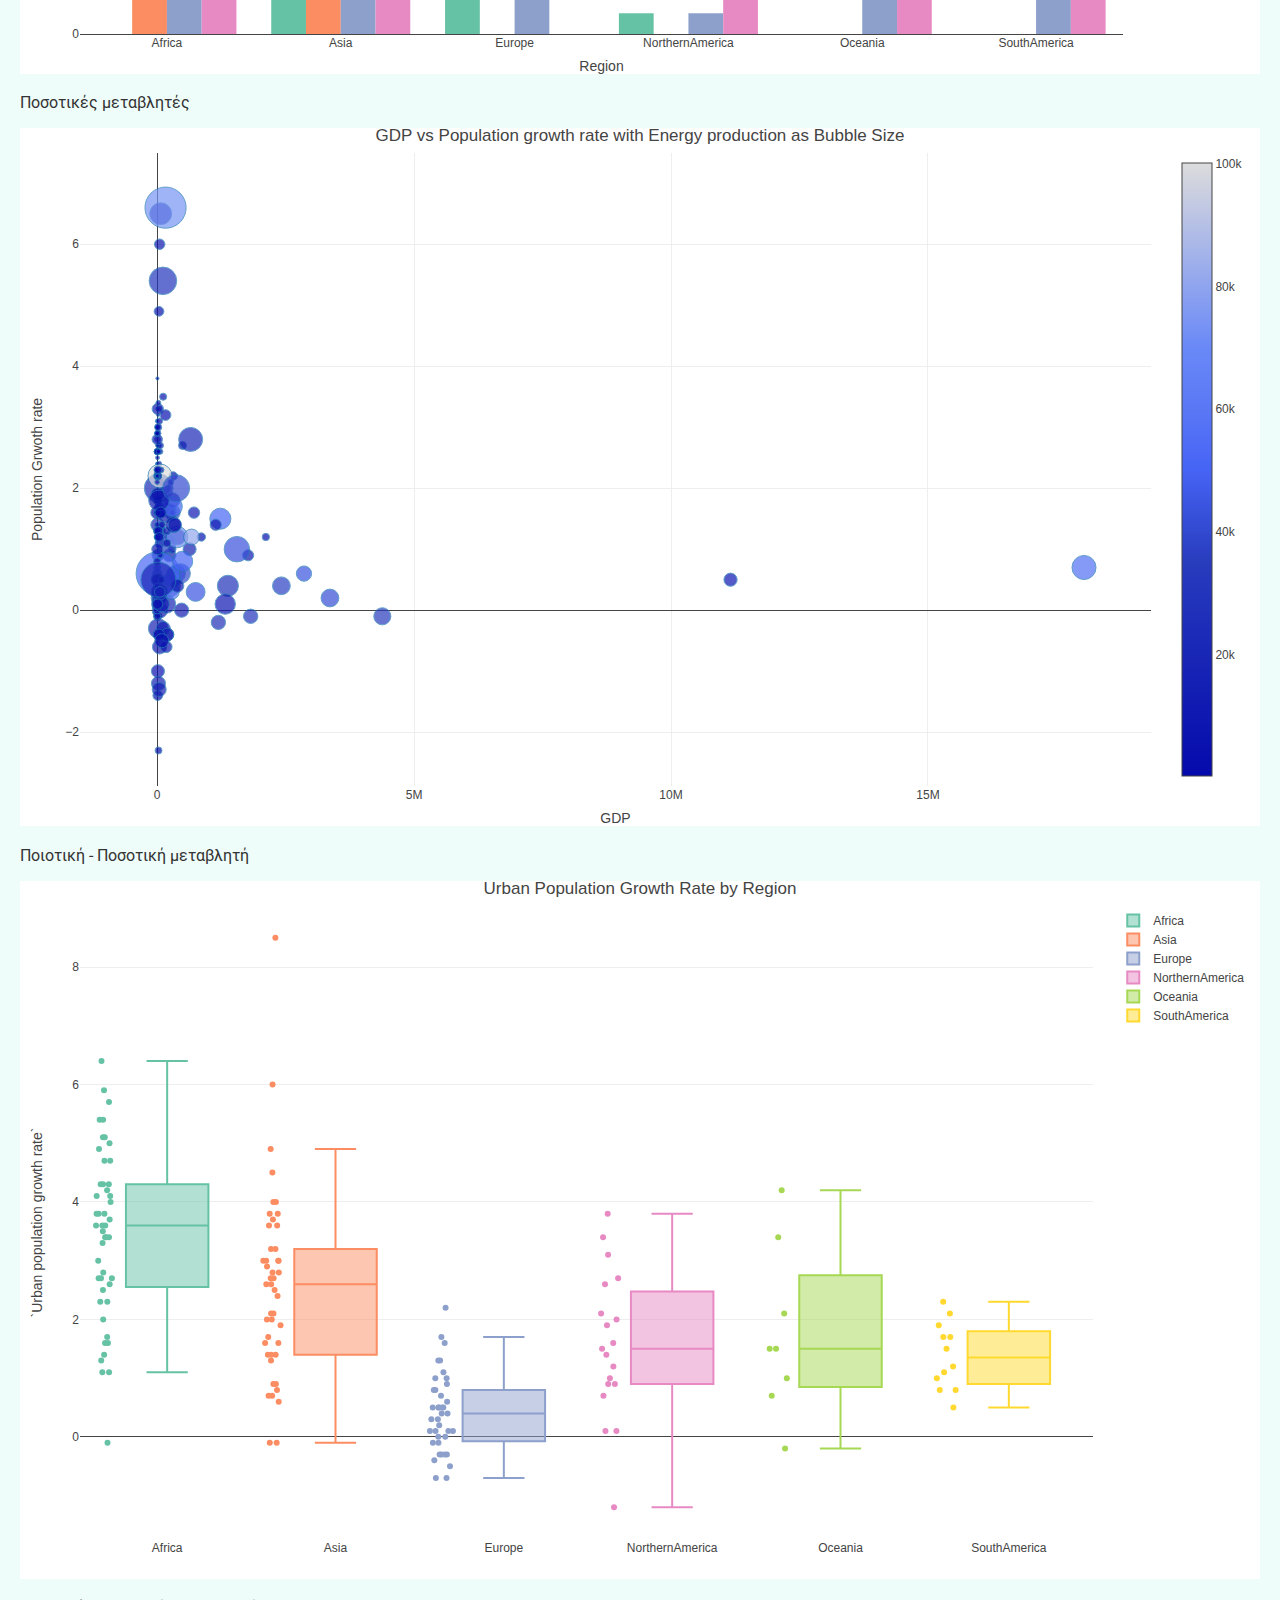
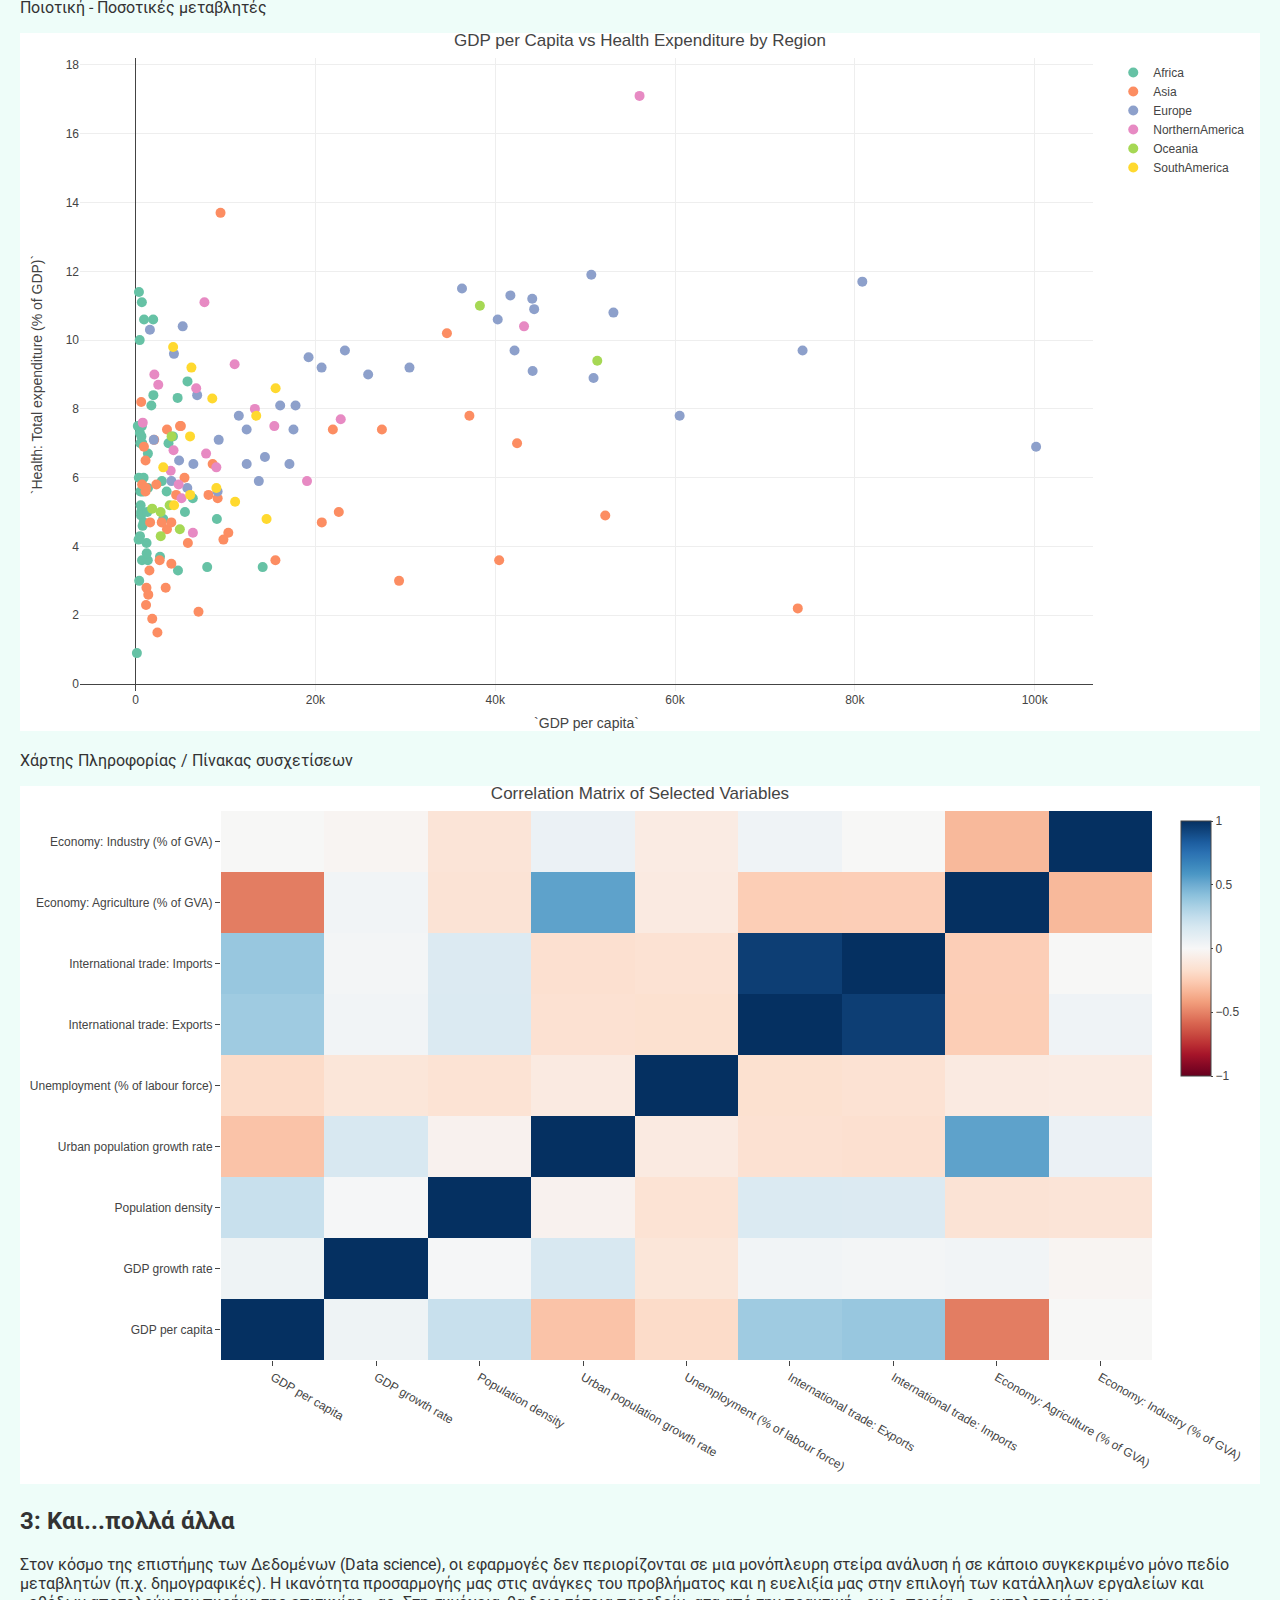
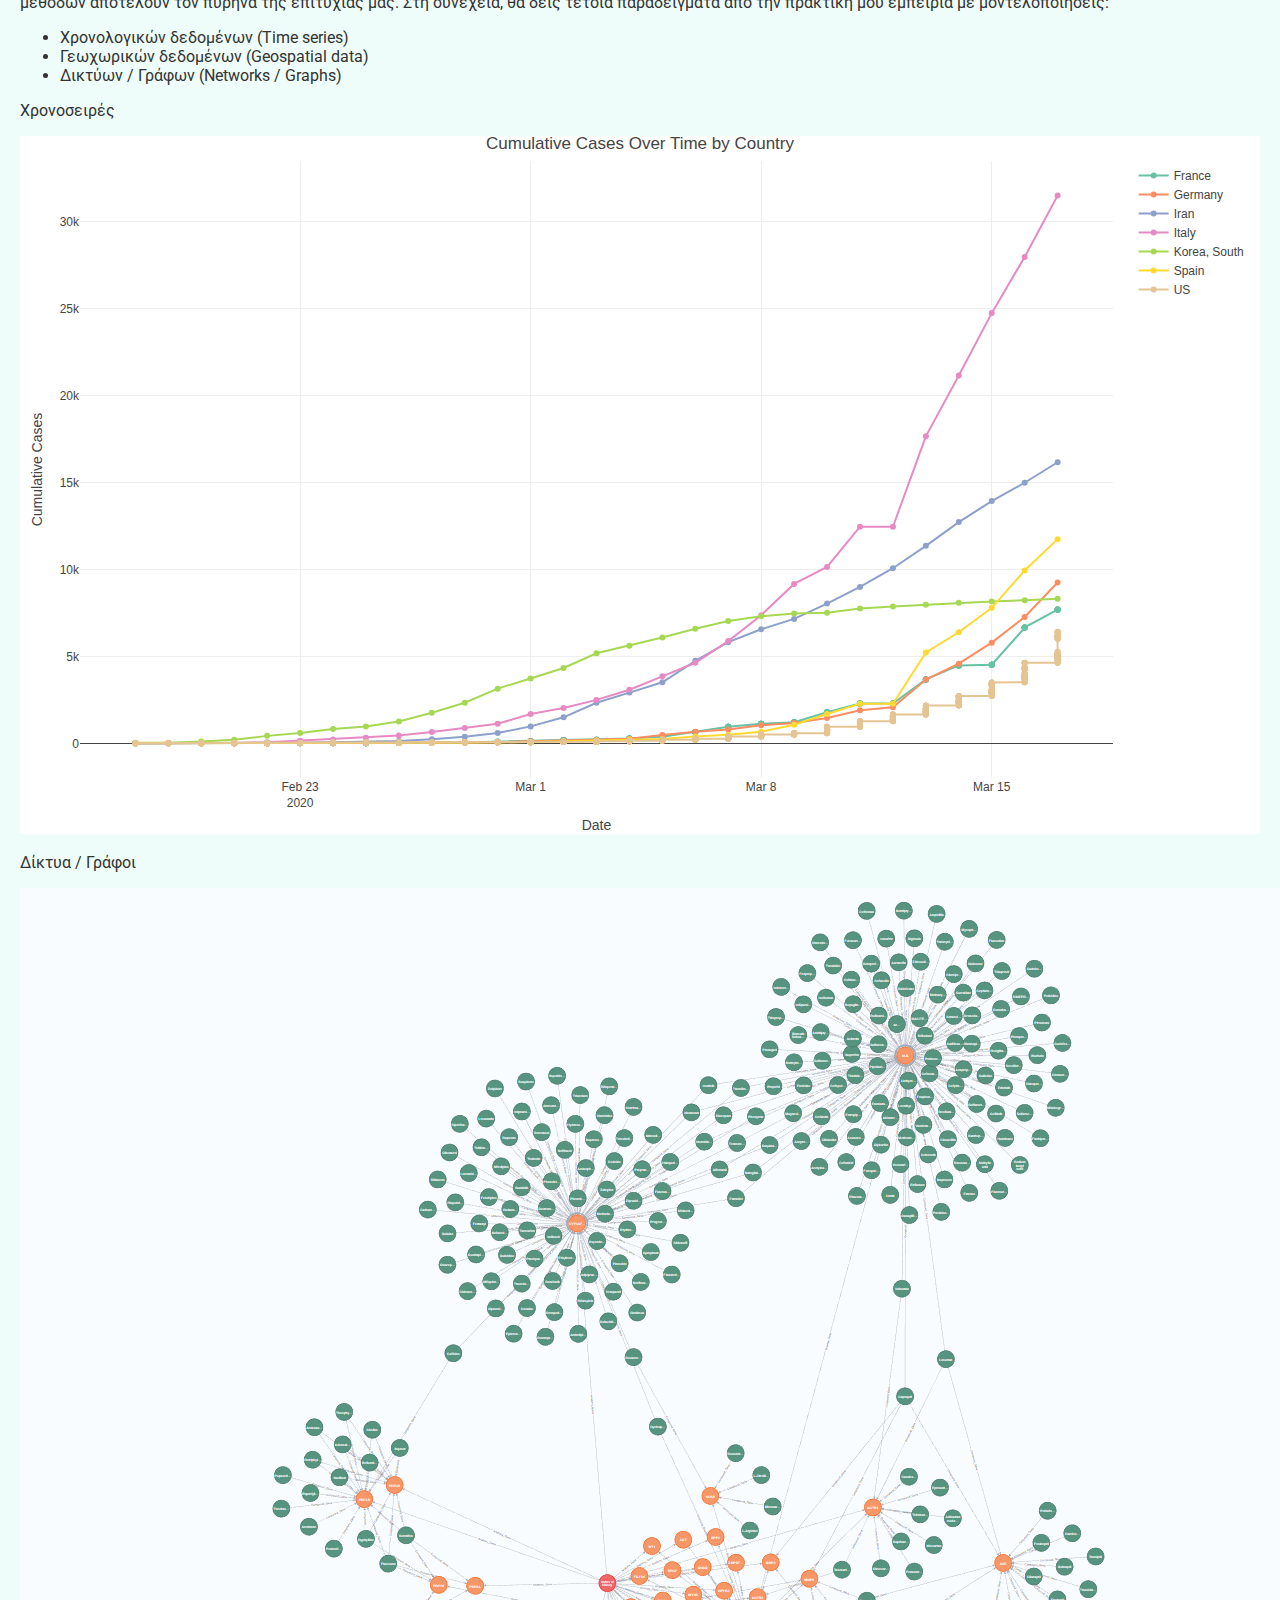
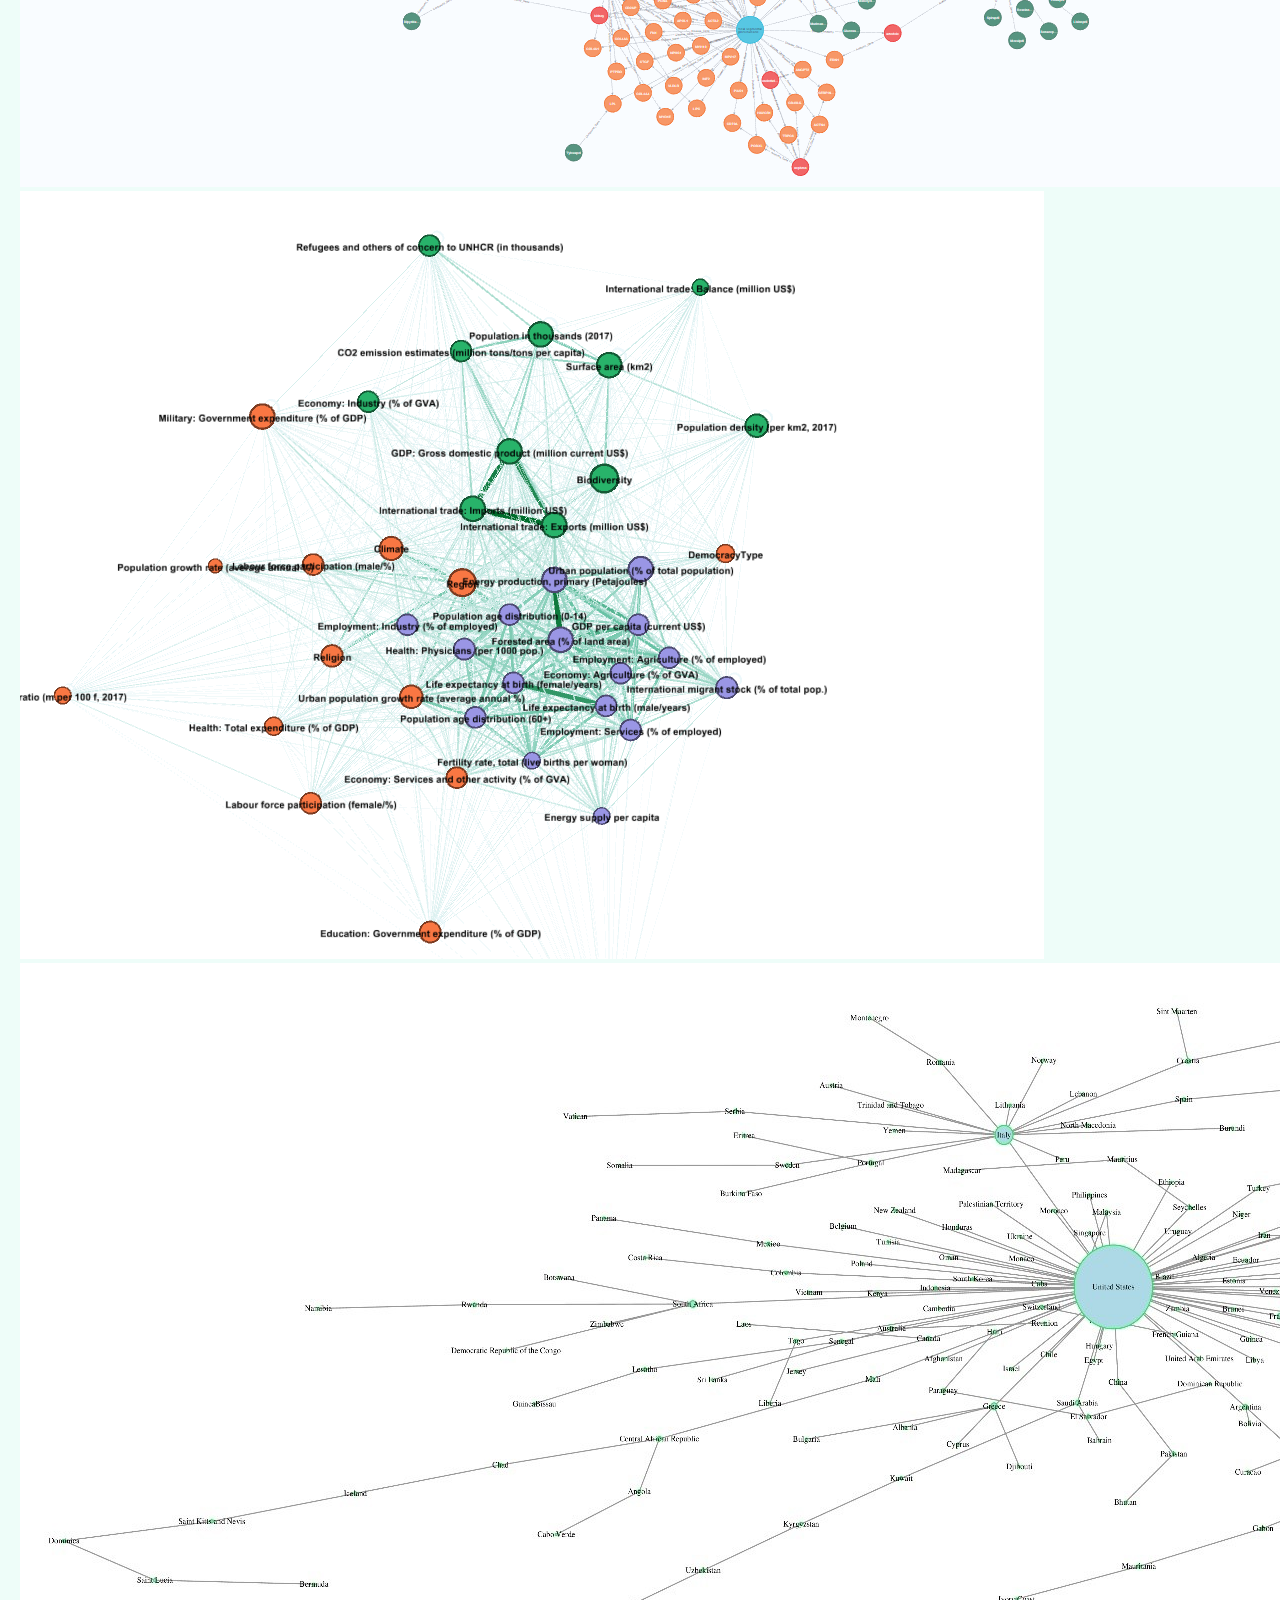
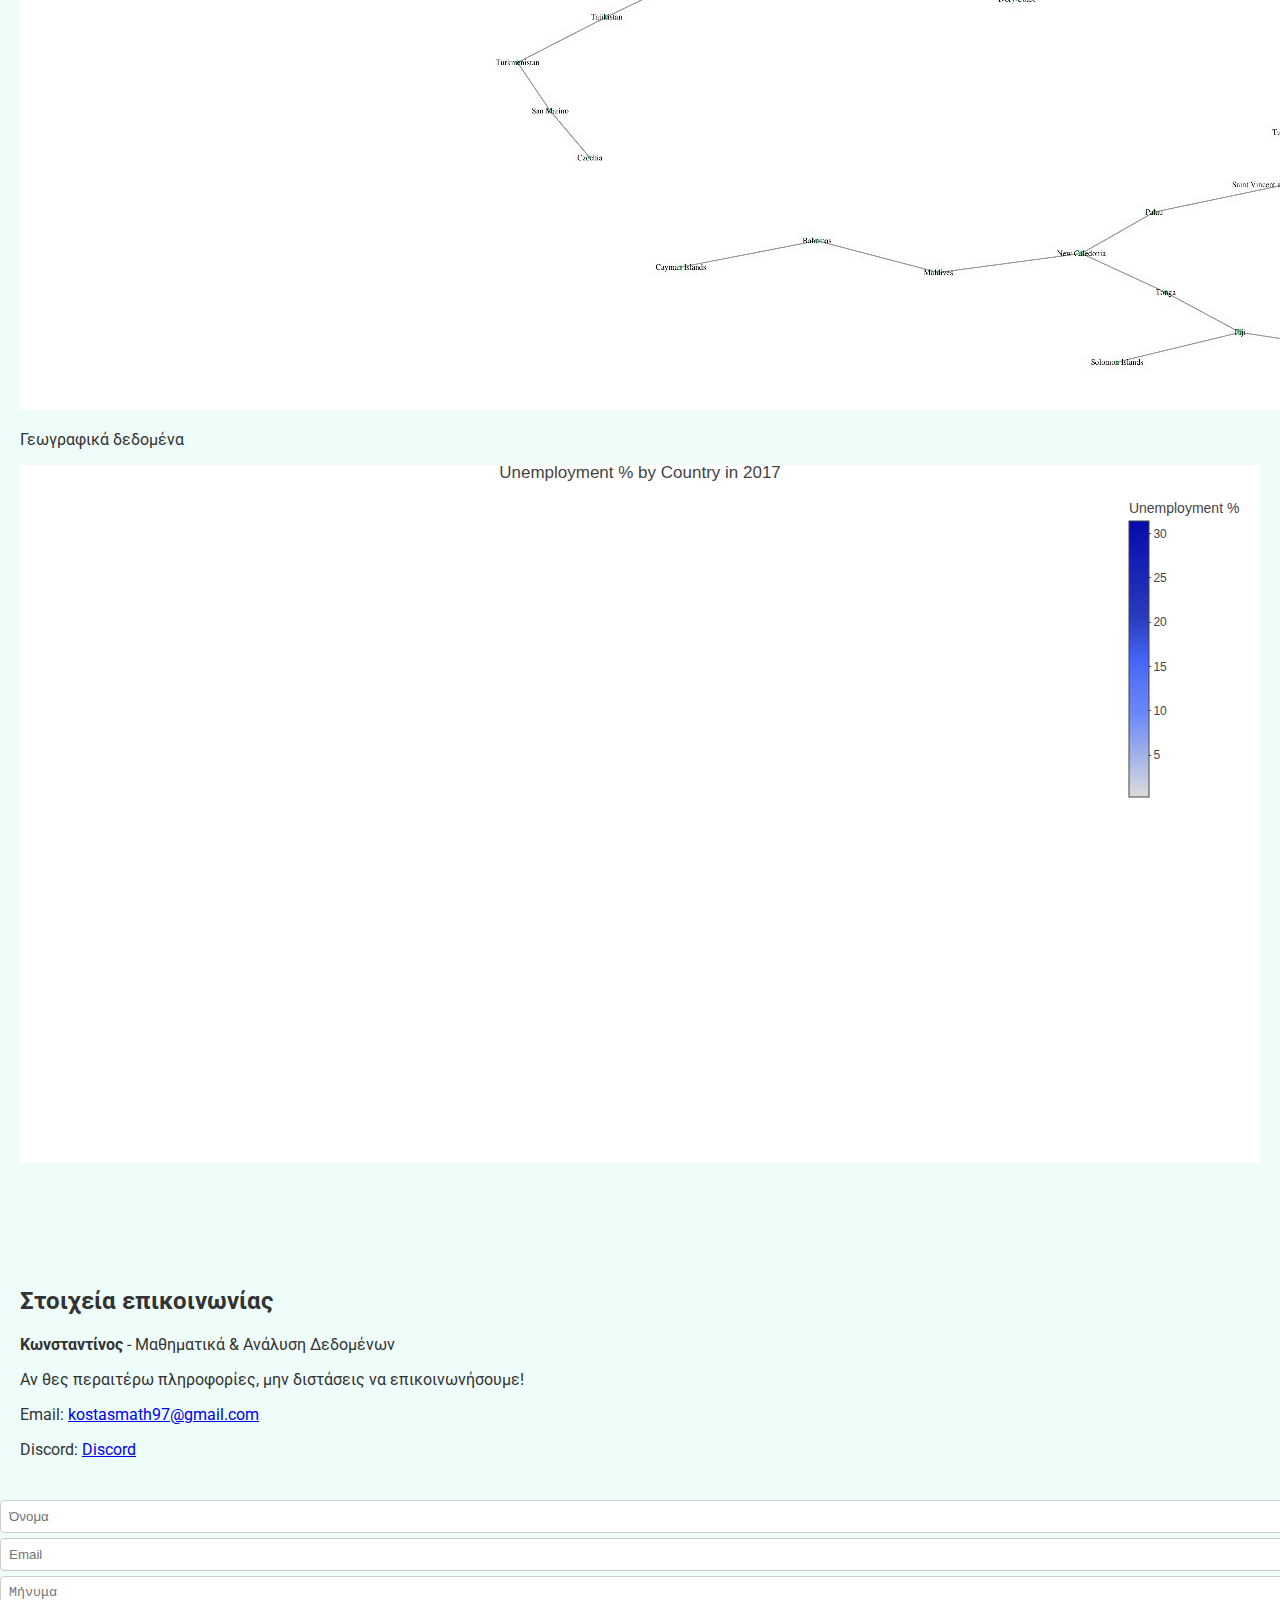
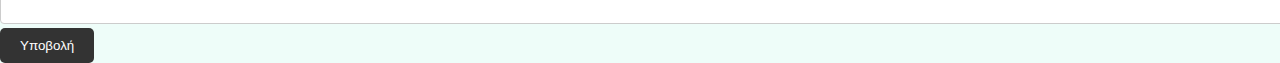
==== commit 2a4acb8d: "Update index.html" ====
--- a/index.html
+++ b/index.html
@@ -89,10 +89,10 @@
             <p>Χρονοσειρές</p>
             <iframe src="time_series_plotly.html" width="100%" height="100%"></iframe>
             <p>Δίκτυα / Γράφοι</p>
-            <div style="display: flex; justify-content: space-between;">
-                <iframe src="graphexample.png" width="33%" height="100%"></iframe>
-                <iframe src="info_gain_coms.png" width="33%" height="100%"></iframe>
-                <iframe src="graph3.jpg" width="33%" height="100%"></iframe>
+            <div class="image-row">
+                <img src="graphexample.png" alt="Graph Example">
+                <img src="info_gain_coms.png" alt="Information Gain Graph">
+                <img src="graph3.jpg" alt="Additional Graph">
             </div>
             <p>Γεωγραφικά δεδομένα</p>
             <iframe src="worldmap2.html" width="100%" height="100%"></iframe>
--- a/styles.css
+++ b/styles.css
@@ -74,7 +74,8 @@
 
 iframe {
     width: 100%;
-    height: 500px; /* Adjust height as needed */
+    height: auto;
+    aspect-ratio: 16 / 9;  /* Adjust the aspect ratio based on your specific content */
     border: none;
 }
 
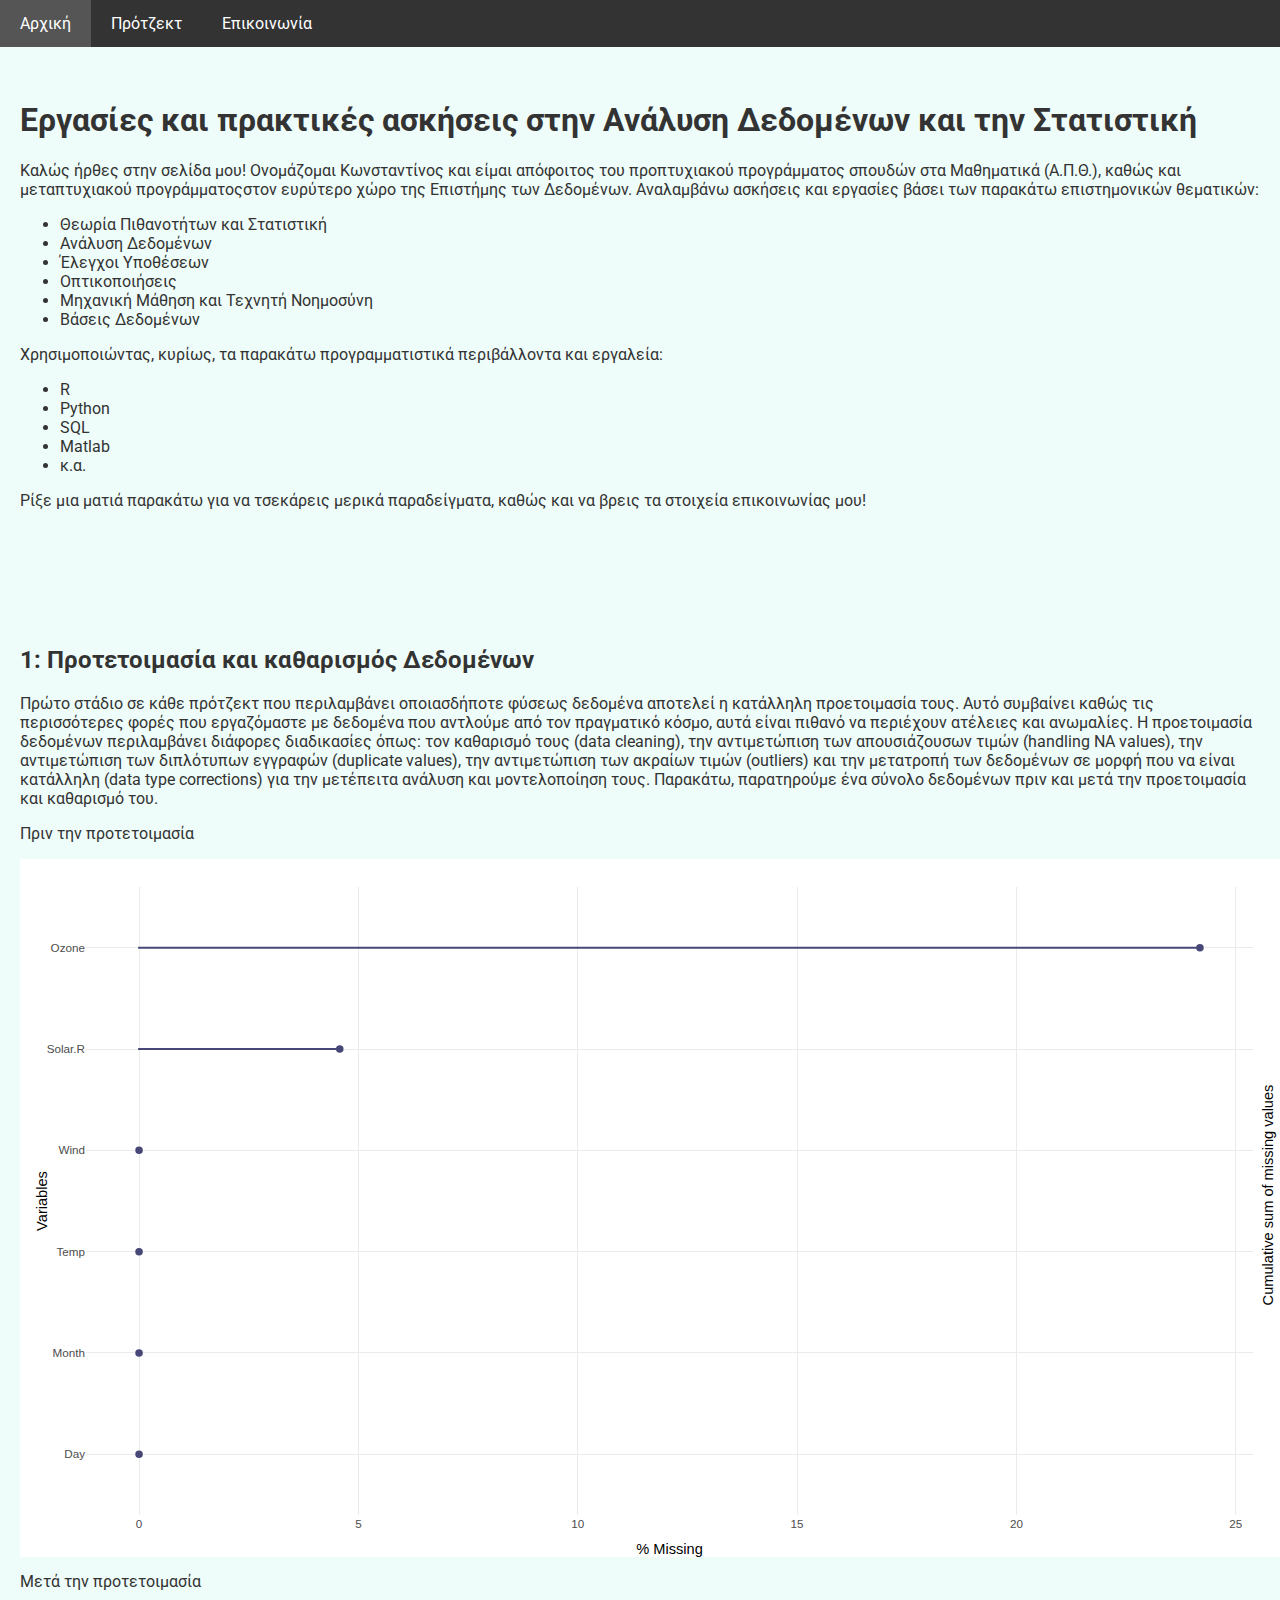
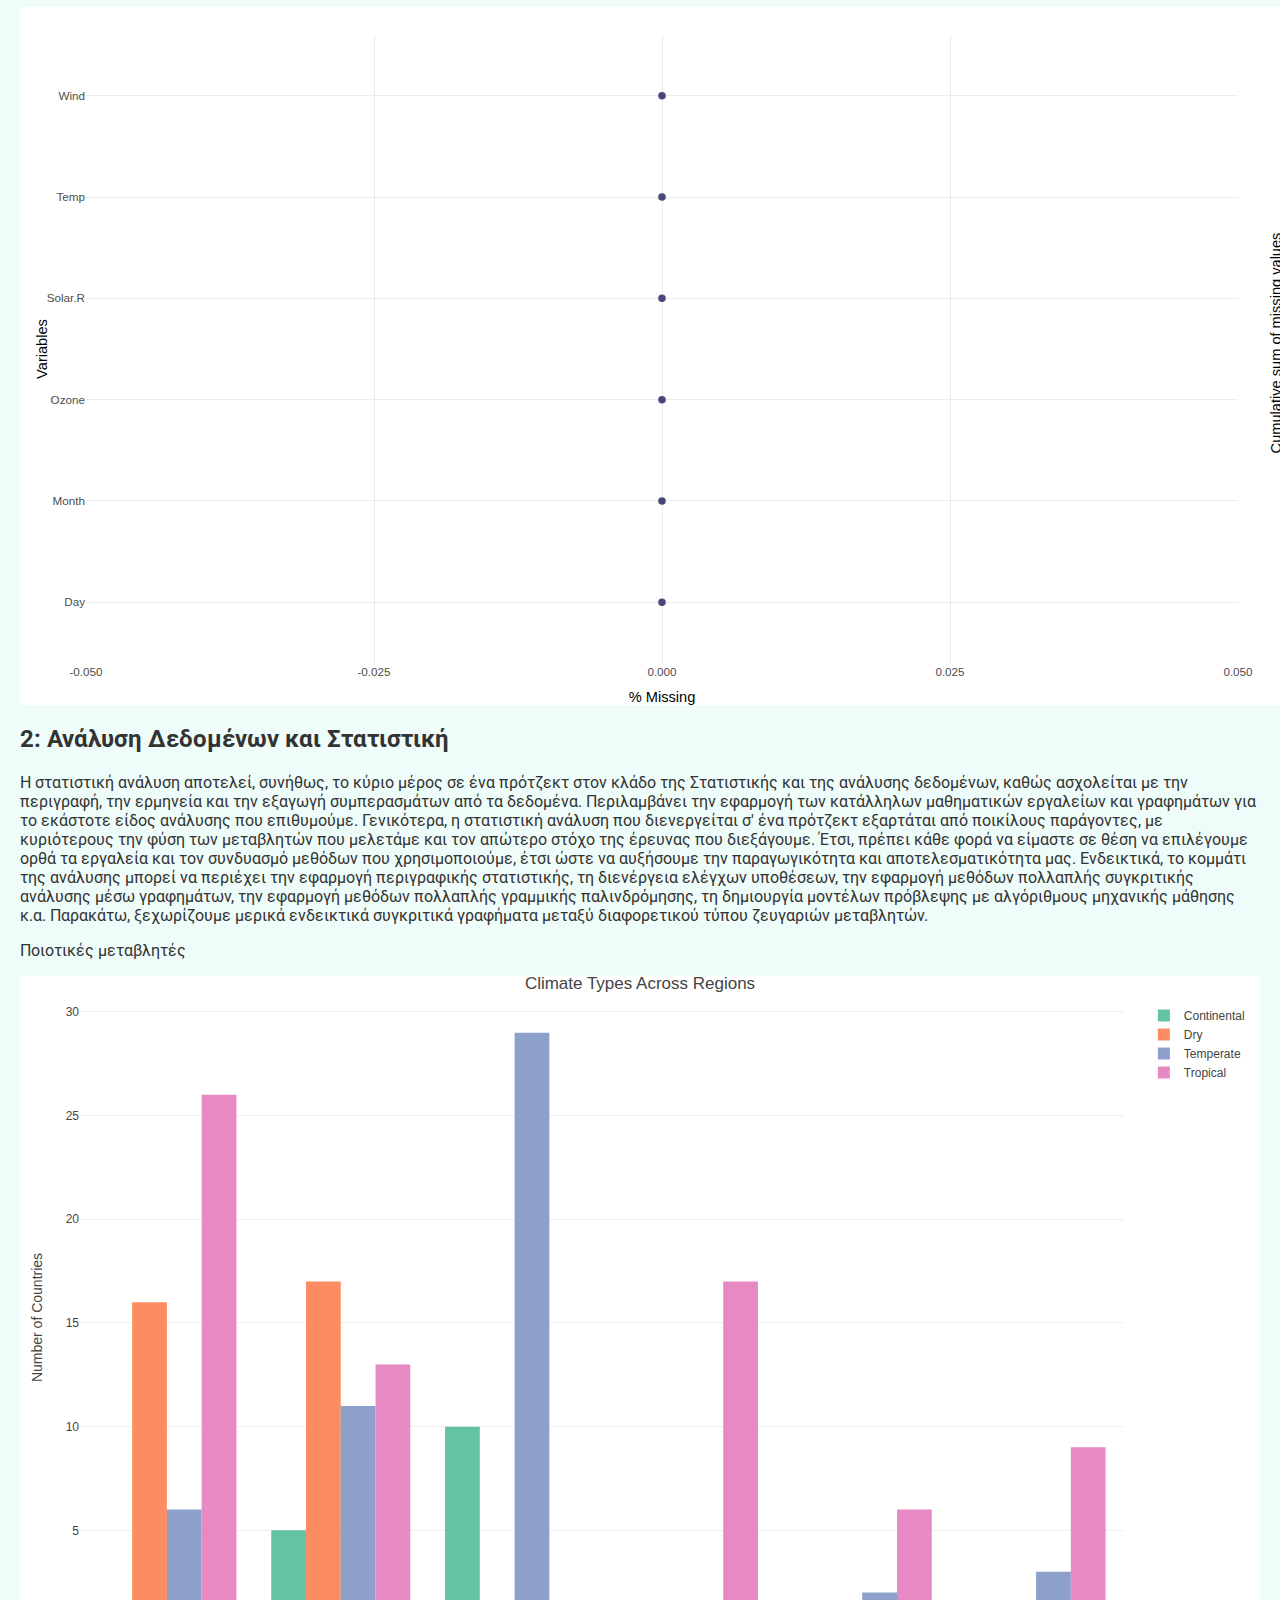
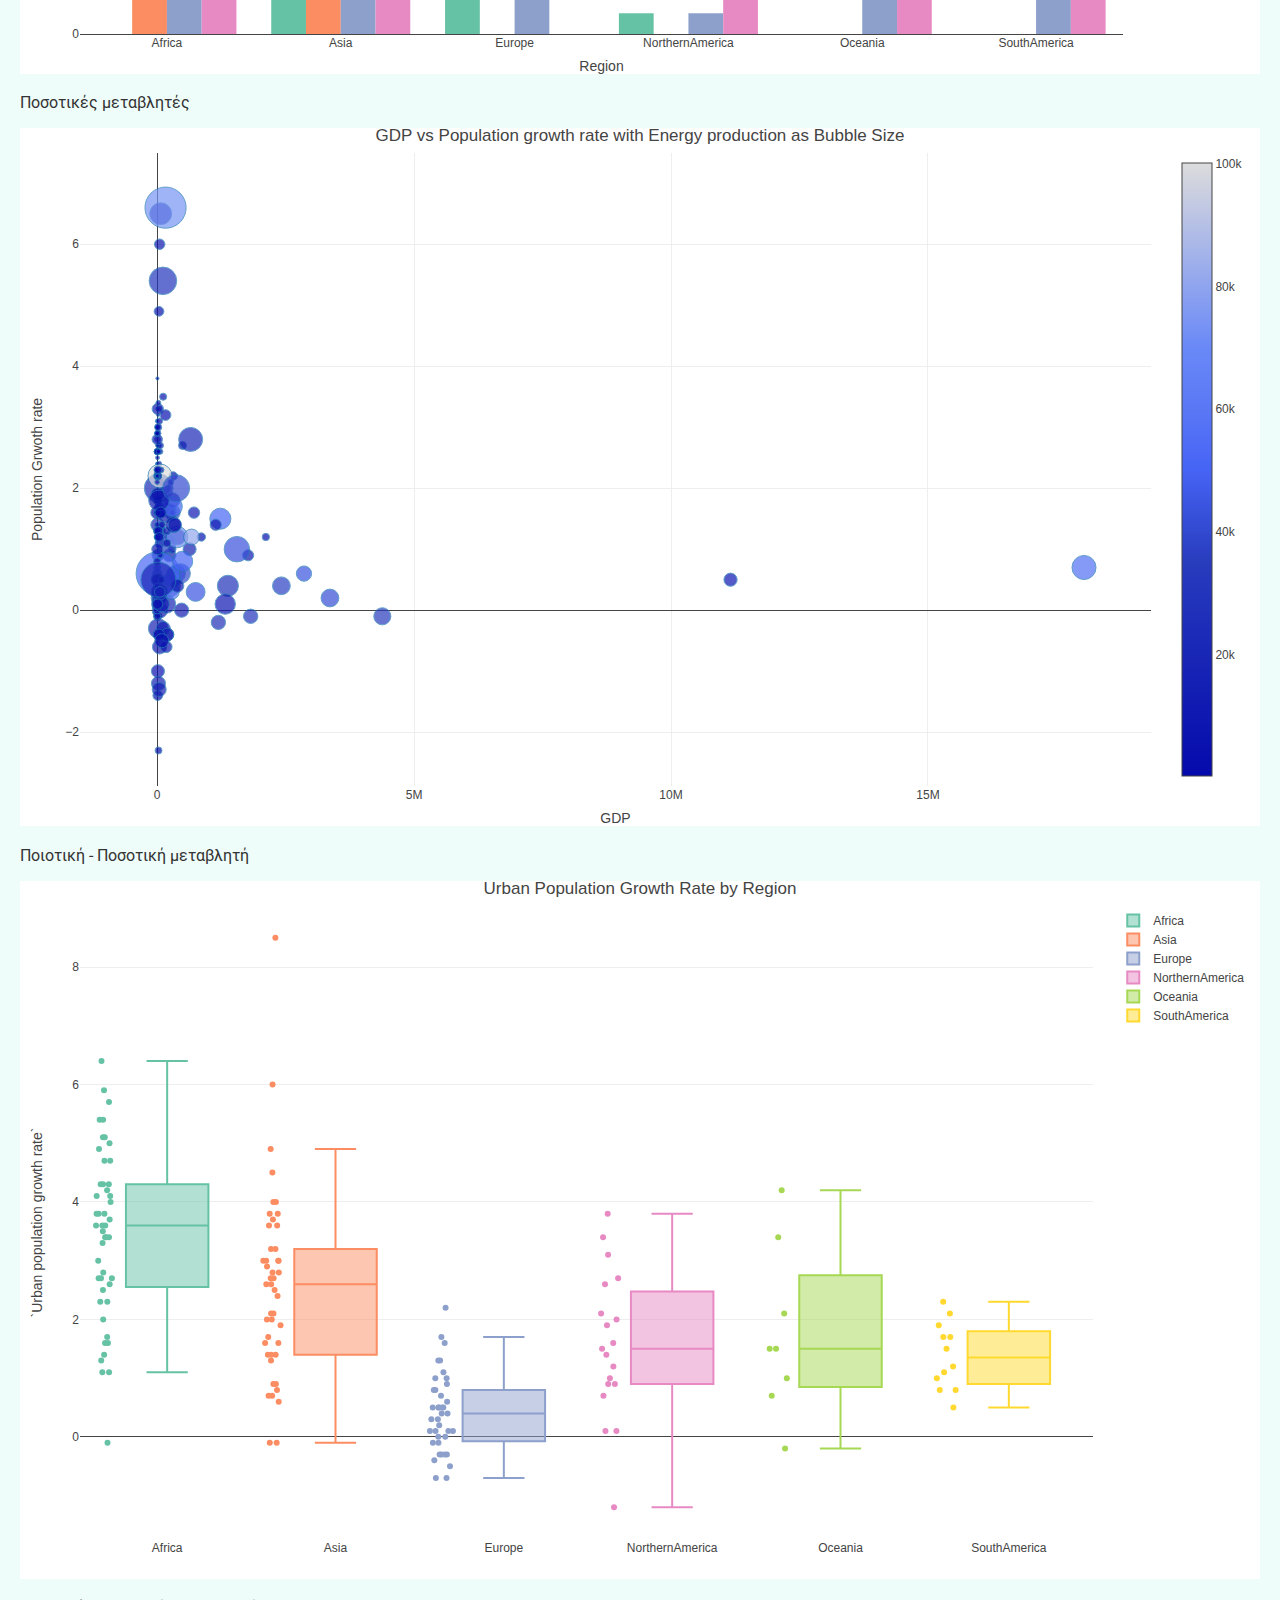
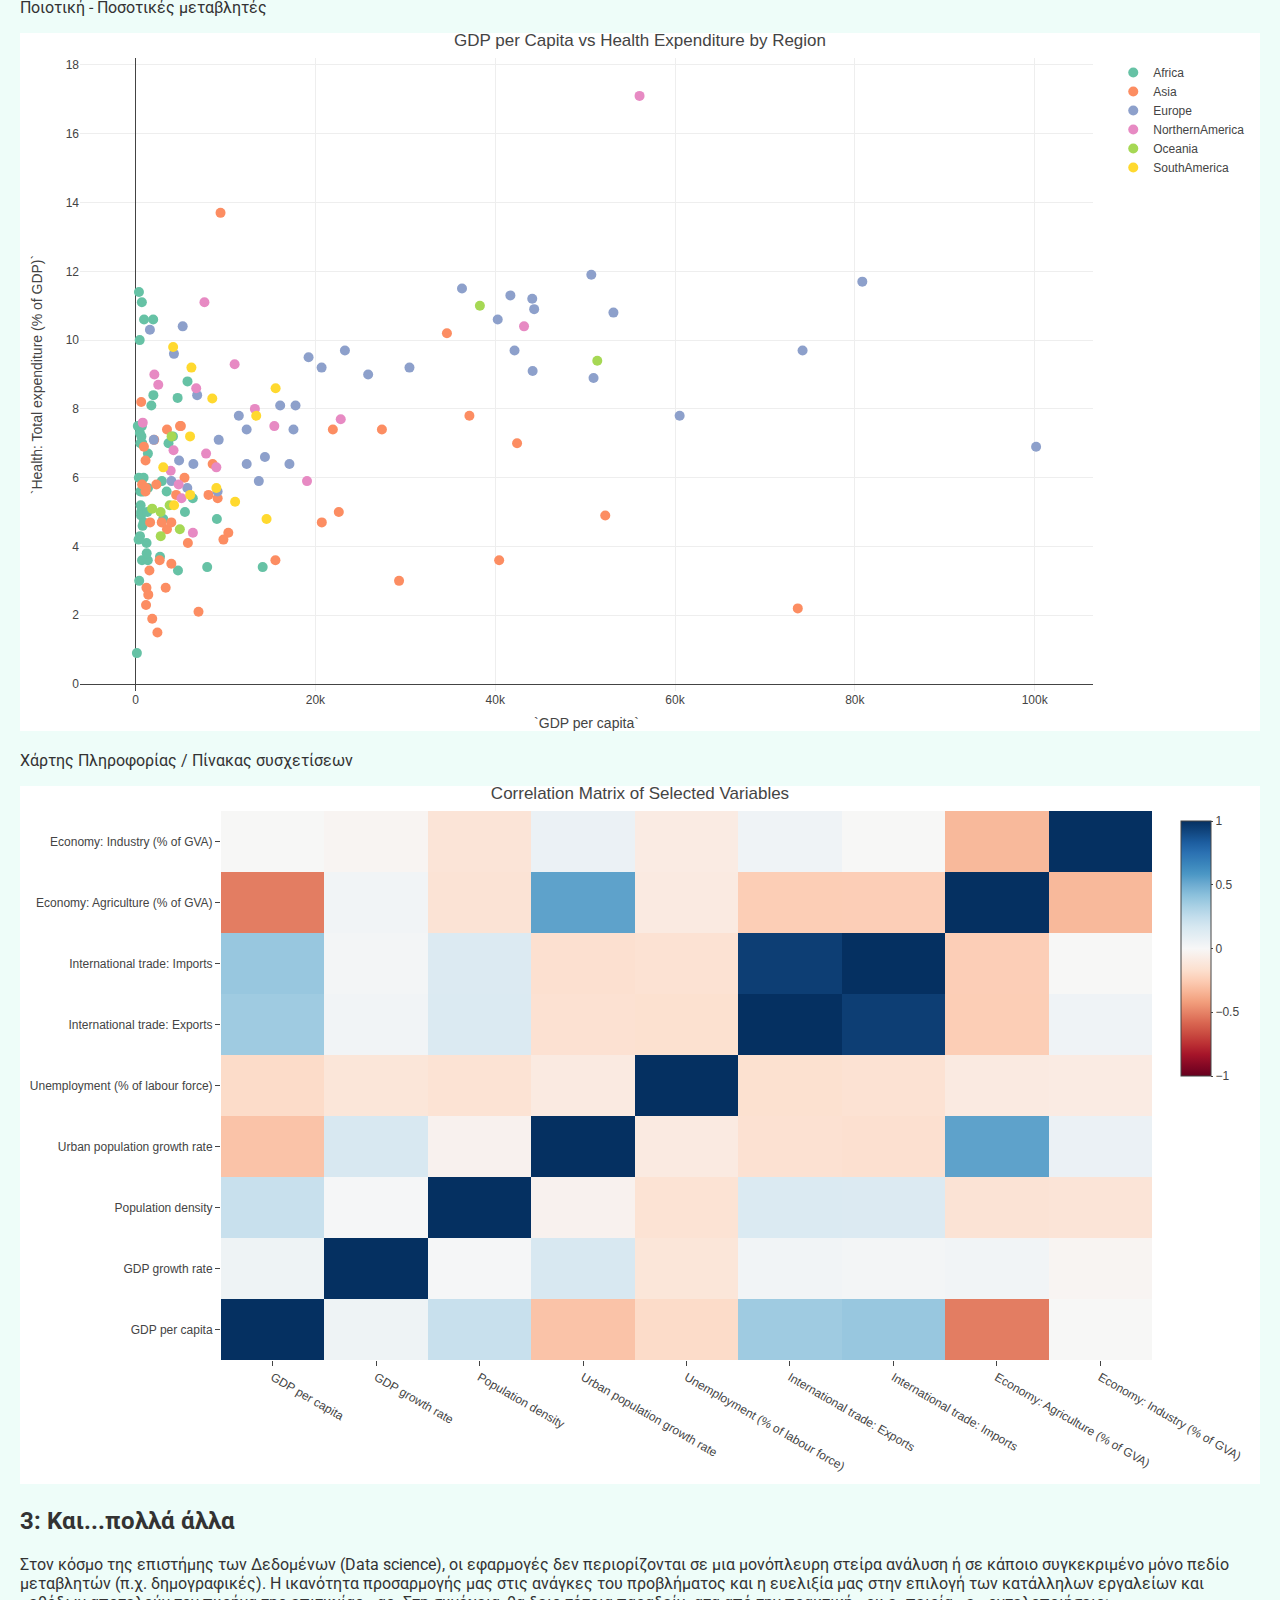
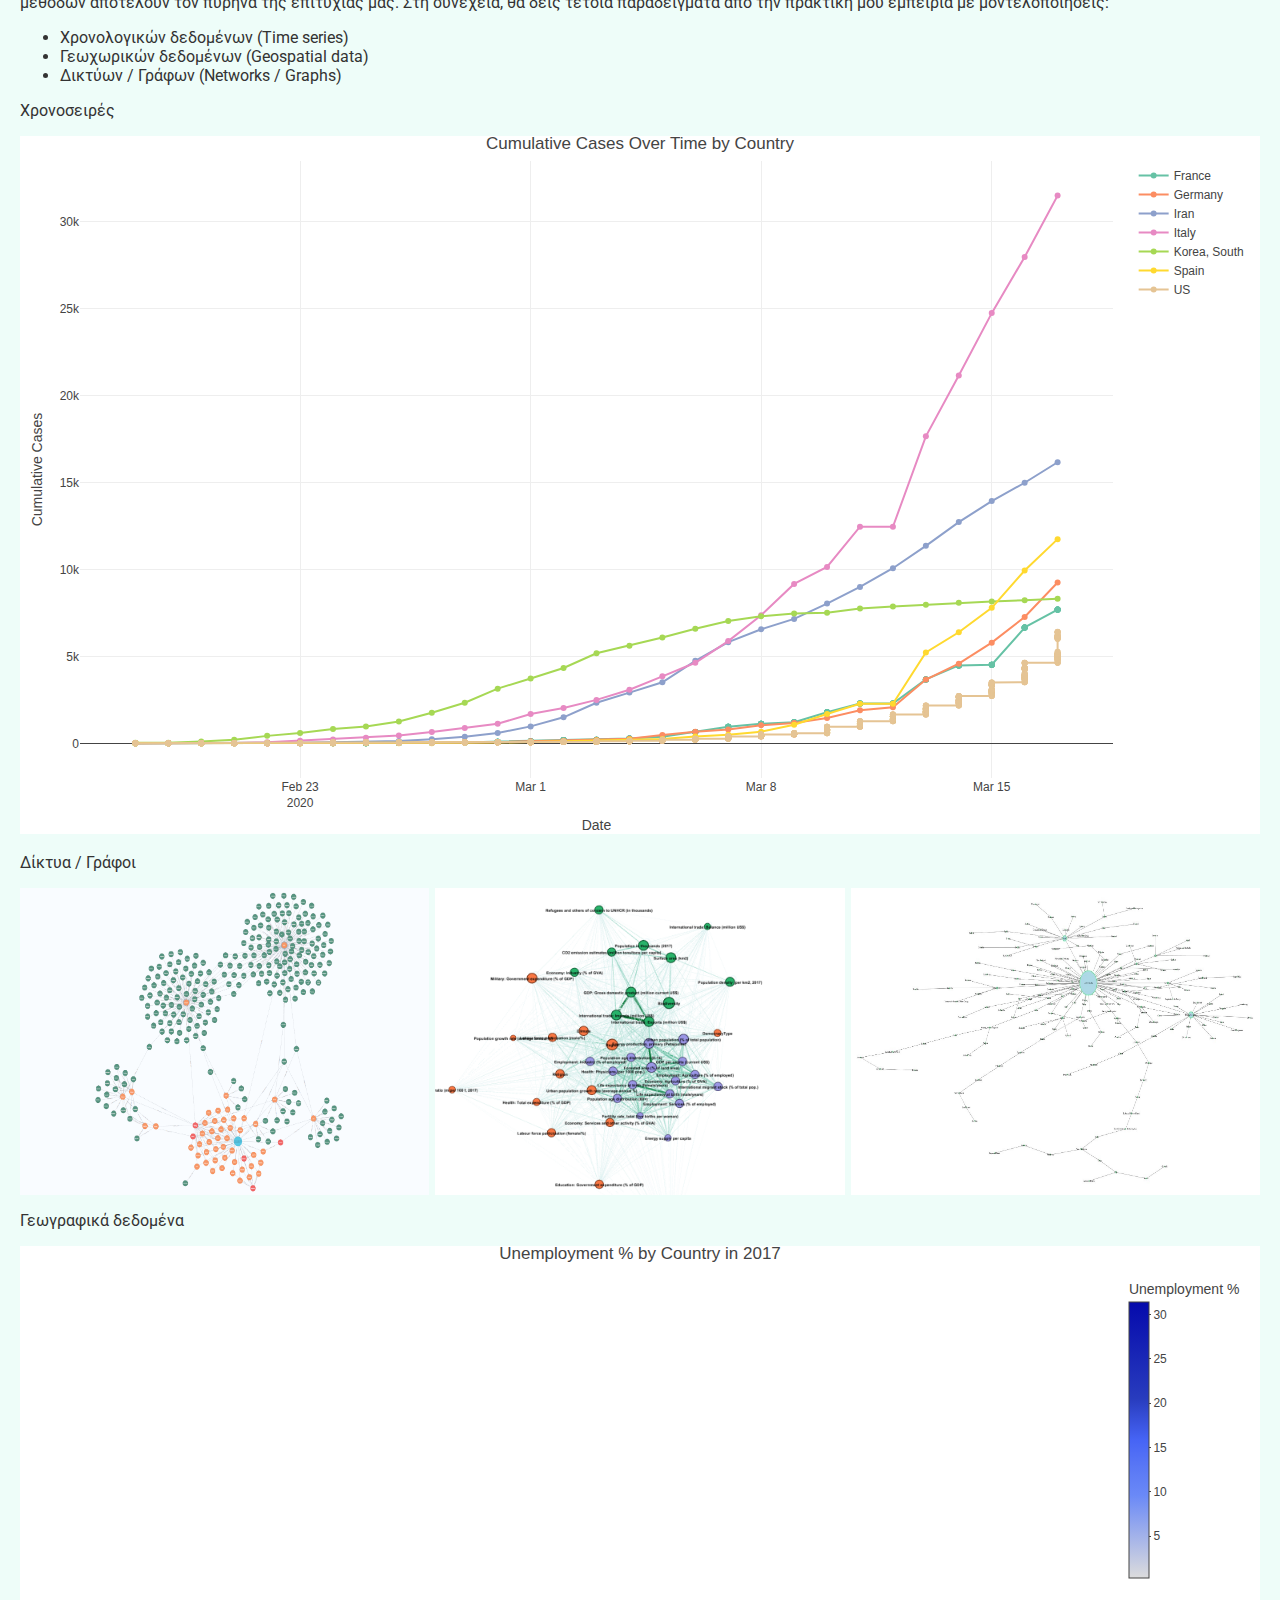
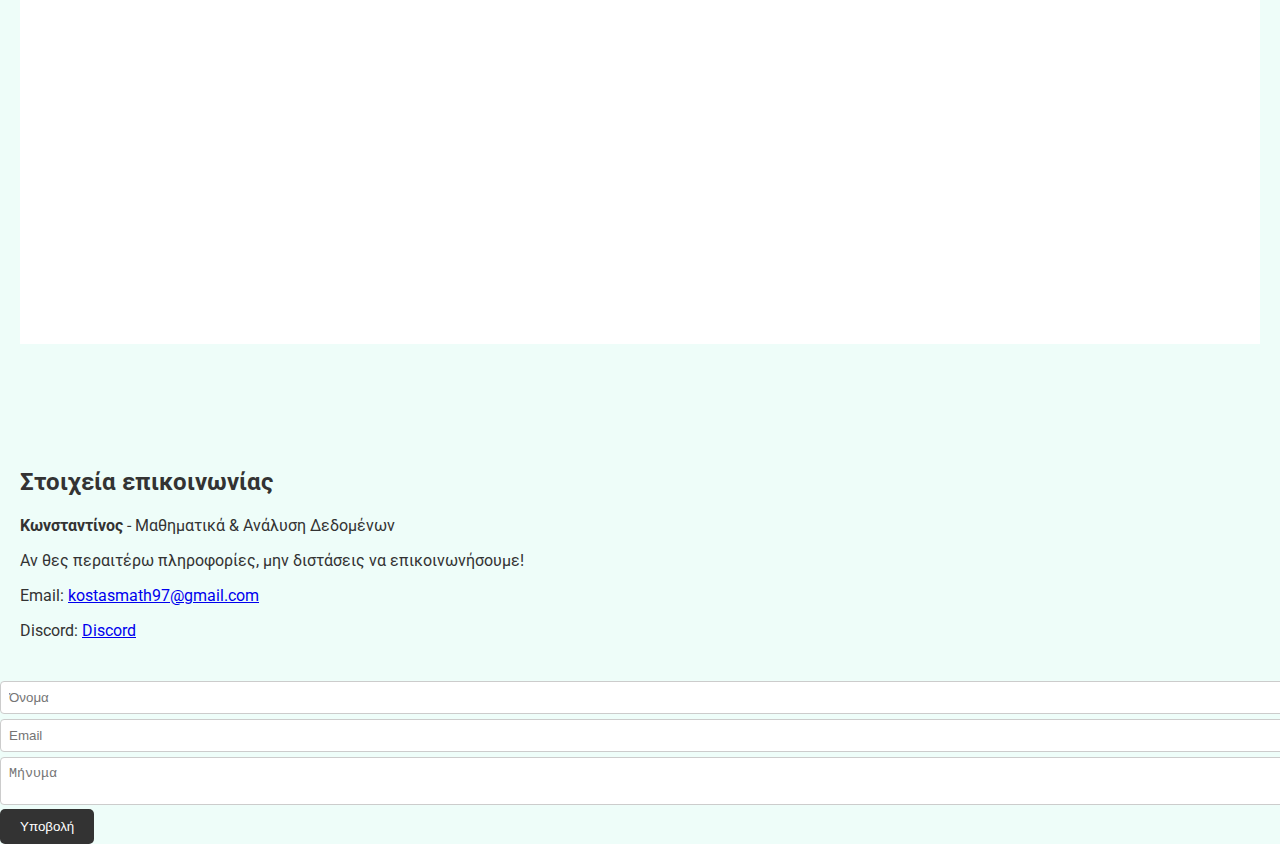
==== commit 19294d65: "Update index.html" ====
--- a/index.html
+++ b/index.html
@@ -89,10 +89,10 @@
             <p>Χρονοσειρές</p>
             <iframe src="time_series_plotly.html" width="100%" height="100%"></iframe>
             <p>Δίκτυα / Γράφοι</p>
-            <div class="image-row">
-                <img src="graphexample.png" alt="Graph Example">
-                <img src="info_gain_coms.png" alt="Information Gain Graph">
-                <img src="graph3.jpg" alt="Additional Graph">
+            <div style="display: flex; justify-content: space-between;">
+                <img src="graphexample.png" width="33%" height=auto></img>
+                <img src="info_gain_coms.png" width="33%" height=auto></img>
+                <img src="graph3.jpg" width="33%" height=auto></img>
             </div>
             <p>Γεωγραφικά δεδομένα</p>
             <iframe src="worldmap2.html" width="100%" height="100%"></iframe>
--- a/styles.css
+++ b/styles.css
@@ -46,6 +46,19 @@
     top: 10px;
 }
 
+.image-row {
+    display: flex;
+    justify-content: space-between;
+    flex-wrap: wrap; /* Allows items to wrap onto the next line as needed */
+}
+
+.image-row img {
+    width: 33%; /* Each image takes up one third of the row */
+    height: auto; /* Maintains the aspect ratio of the images */
+    min-width: 150px; /* Ensures images do not become too small */
+    margin: 5px; /* Adds a small space around images */
+}
+
 /* Responsive design for smaller screens */
 @media (max-width: 768px) {
     .navbar a {
@@ -55,6 +68,9 @@
     iframe {
         width: 100%;
         height: 300px; /* Adjust based on your design preference */
+    }
+    .image-row img {
+    width: 100%; /* Each image takes full width on small screens */
     }
 }
 
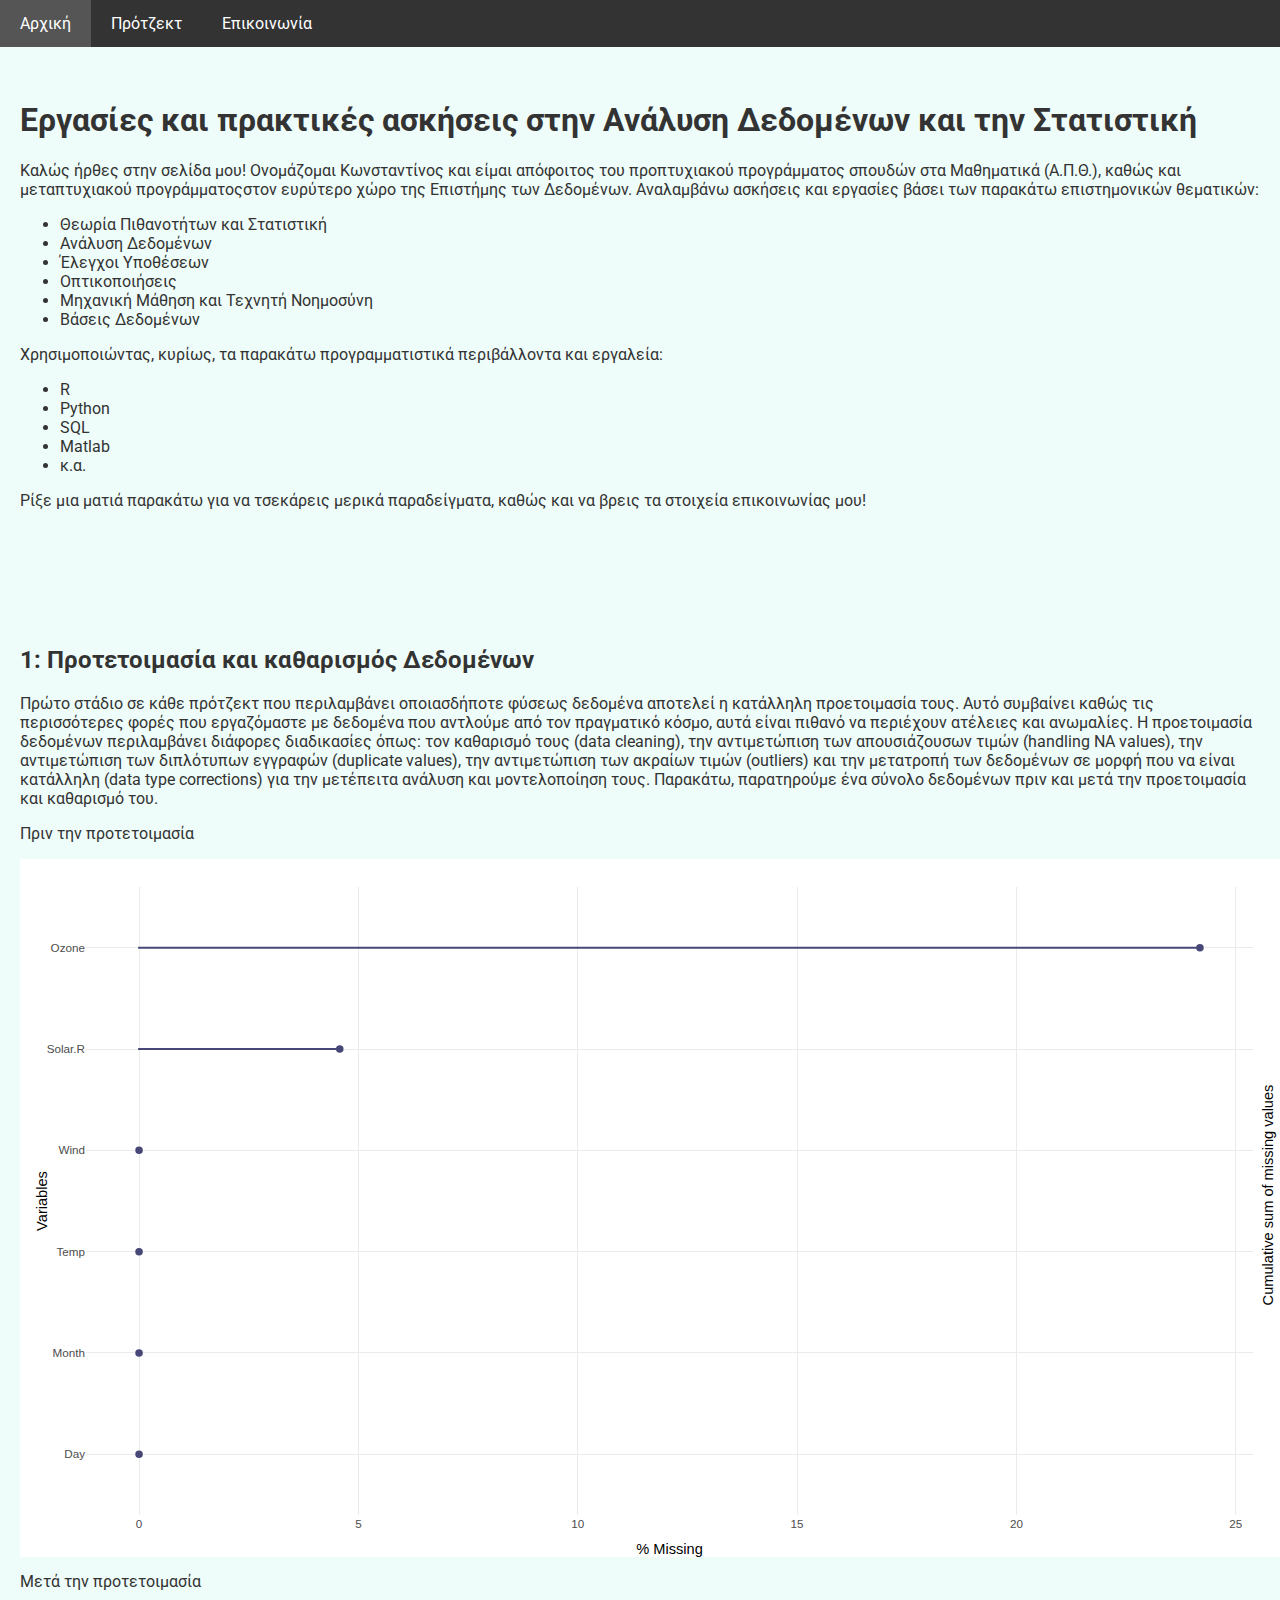
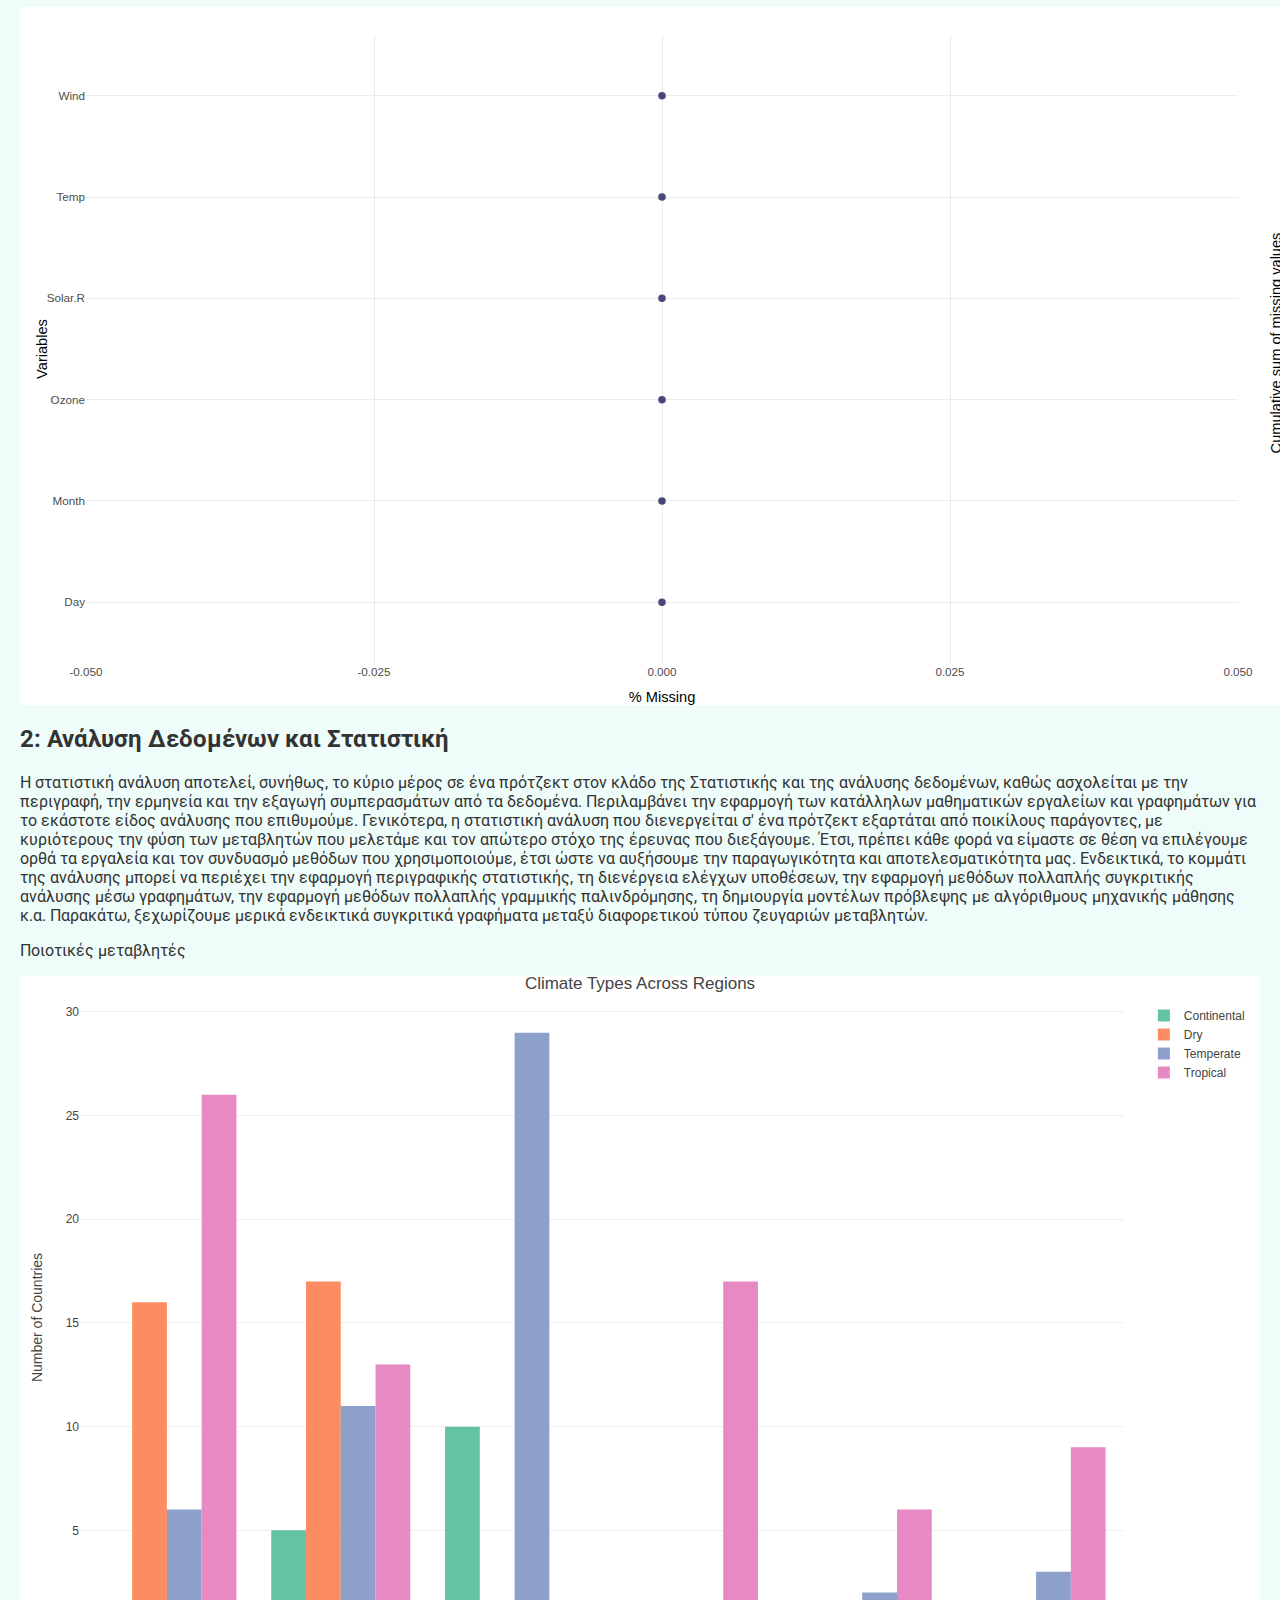
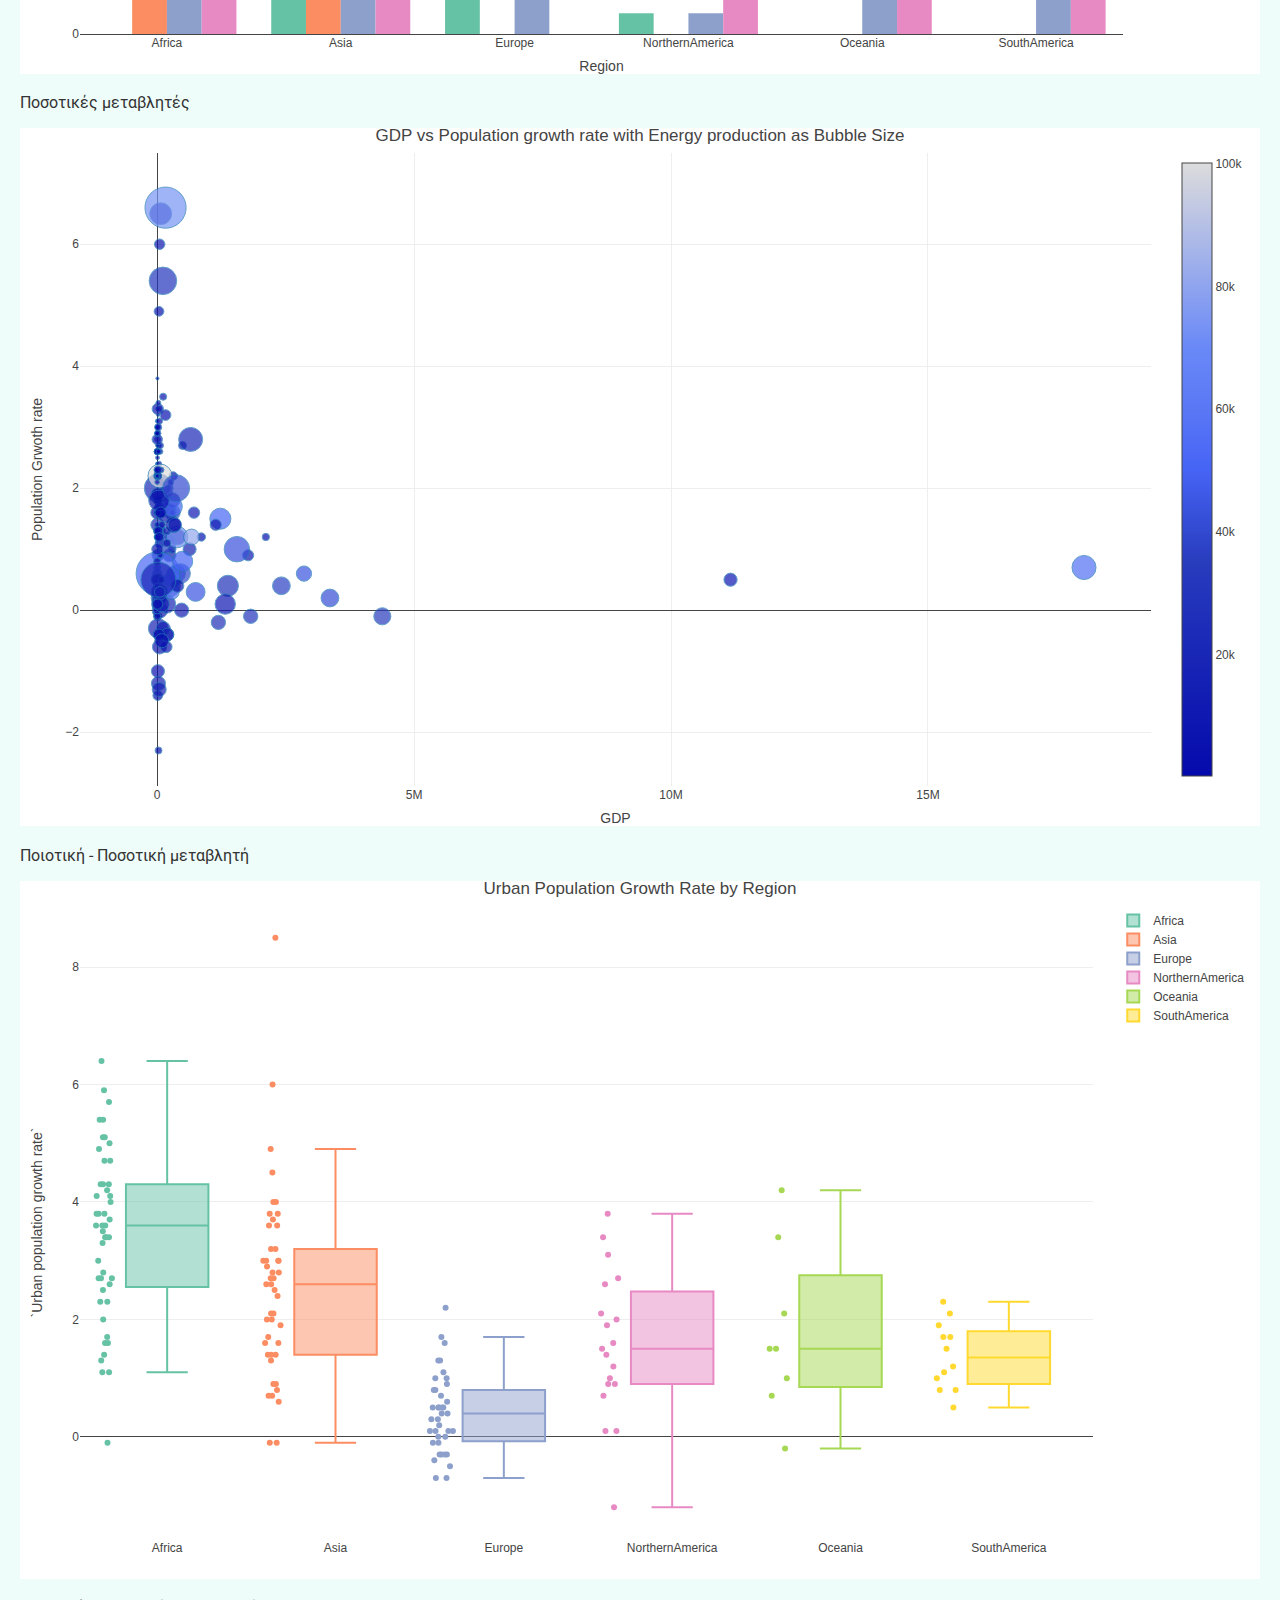
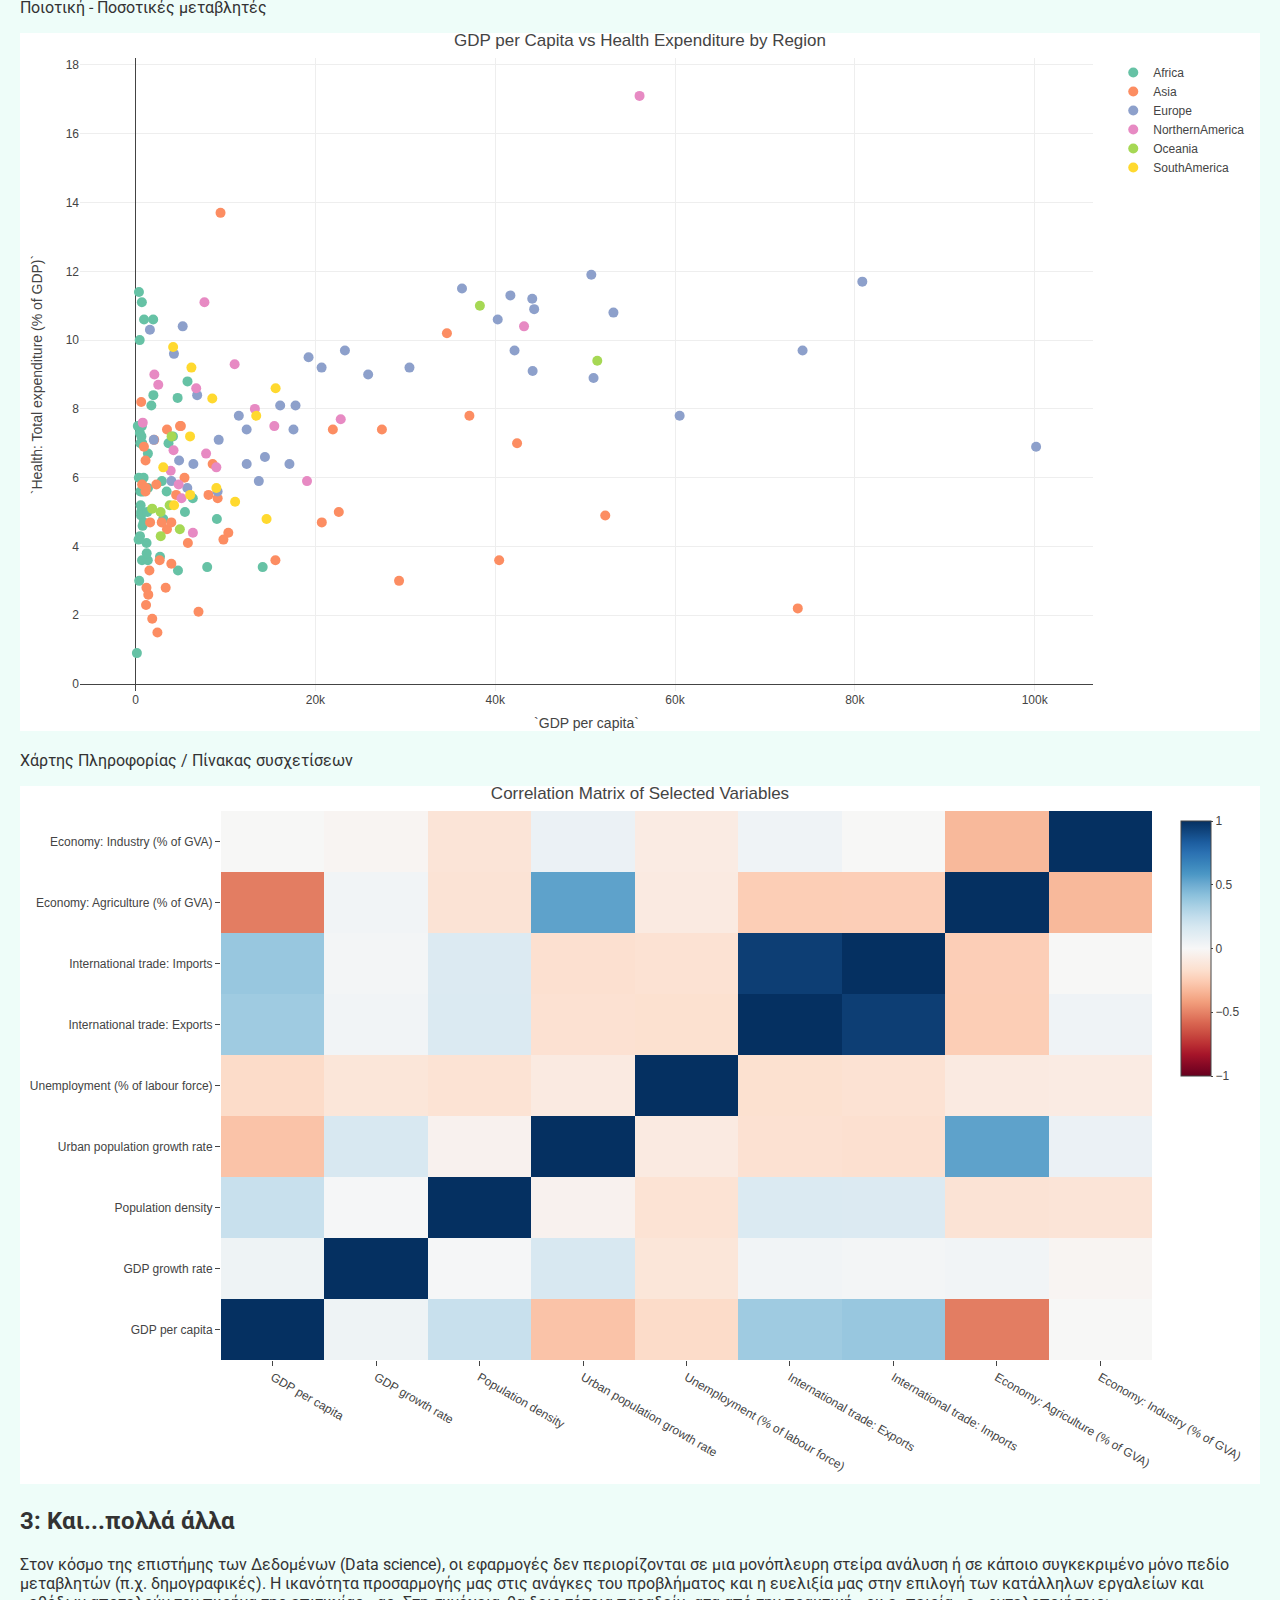
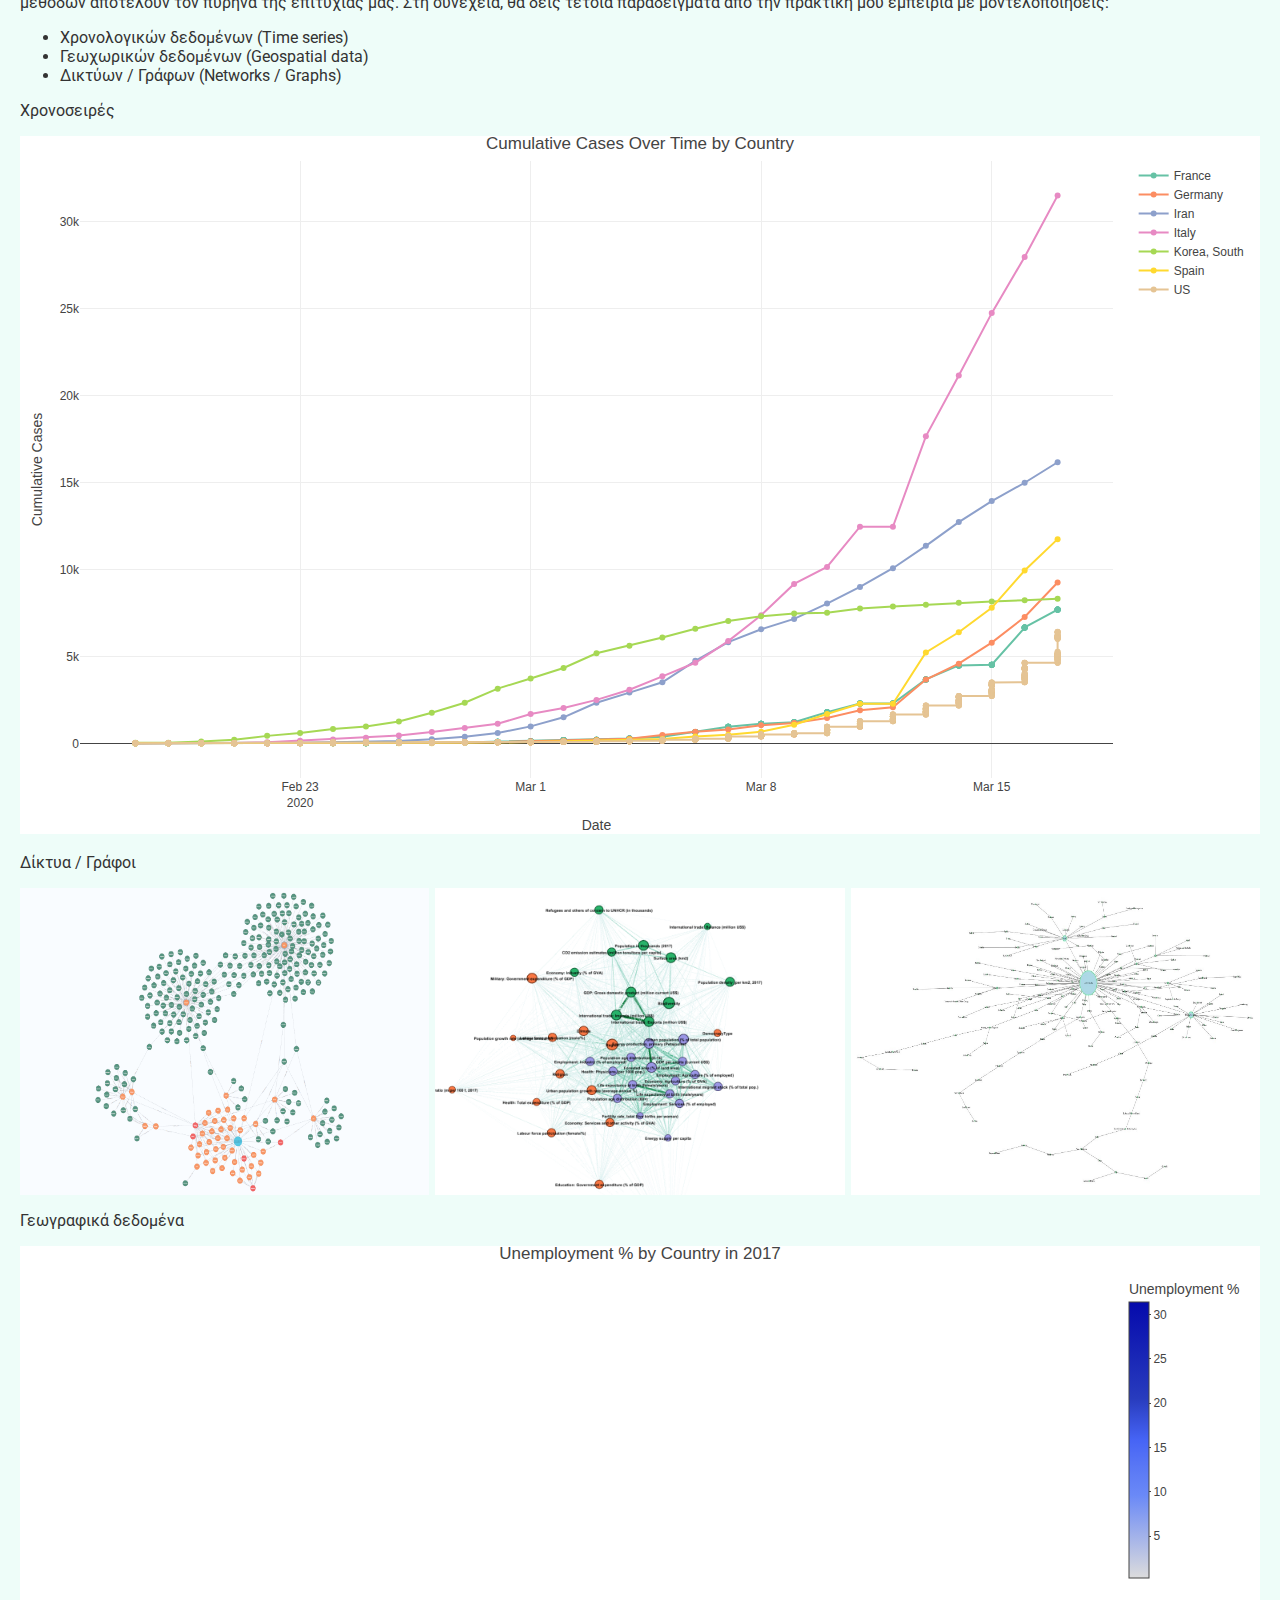
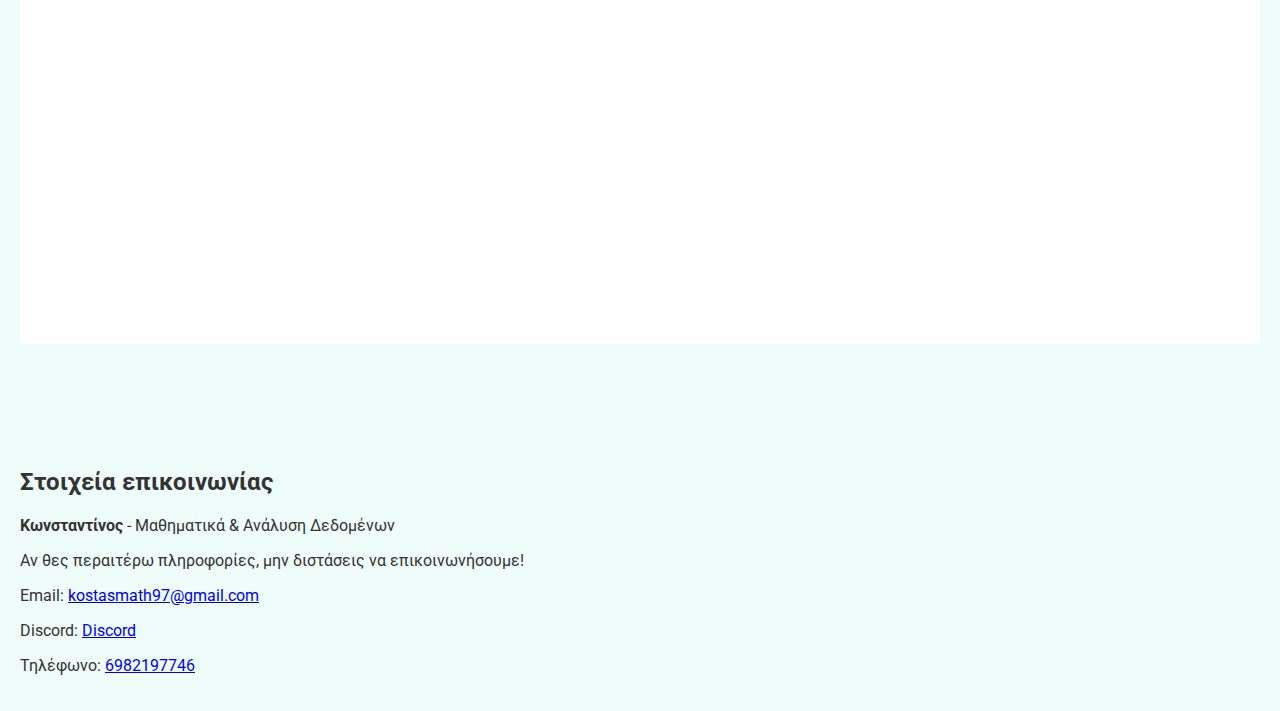
==== commit 9f1b04e8: "Update index.html" ====
--- a/index.html
+++ b/index.html
@@ -104,14 +104,9 @@
         <p>Αν θες περαιτέρω πληροφορίες, μην διστάσεις να επικοινωνήσουμε!</p>
         <p>Email: <a href="mailto:kostasmath97@gmail.com">kostasmath97@gmail.com</a></p>
         <p>Discord: <a href="https://discordapp.com/users/1229432591191380059">Discord</a></p>
+        <p>Τηλέφωνο: <a href="tel:+306982197746">6982197746</a></p>
     </div>
 
-    <form action="submit_form.php" method="POST" class="contact-form">
-        <input type="text" name="name" placeholder="Όνομα" required>
-        <input type="email" name="email" placeholder="Email" required>
-        <textarea name="message" placeholder="Μήνυμα" required></textarea>
-        <button type="submit">Υποβολή</button>
-    </form>
 
 </body>
 </html>
--- a/styles.css
+++ b/styles.css
@@ -46,19 +46,6 @@
     top: 10px;
 }
 
-.image-row {
-    display: flex;
-    justify-content: space-between;
-    flex-wrap: wrap; /* Allows items to wrap onto the next line as needed */
-}
-
-.image-row img {
-    width: 33%; /* Each image takes up one third of the row */
-    height: auto; /* Maintains the aspect ratio of the images */
-    min-width: 150px; /* Ensures images do not become too small */
-    margin: 5px; /* Adds a small space around images */
-}
-
 /* Responsive design for smaller screens */
 @media (max-width: 768px) {
     .navbar a {
@@ -68,9 +55,6 @@
     iframe {
         width: 100%;
         height: 300px; /* Adjust based on your design preference */
-    }
-    .image-row img {
-    width: 100%; /* Each image takes full width on small screens */
     }
 }
 
@@ -116,6 +100,7 @@
     background-color: #555;
 }
 
+
 /* Additional responsive settings for better mobile experience */
 @media (max-width: 480px) {
     .navbar a {
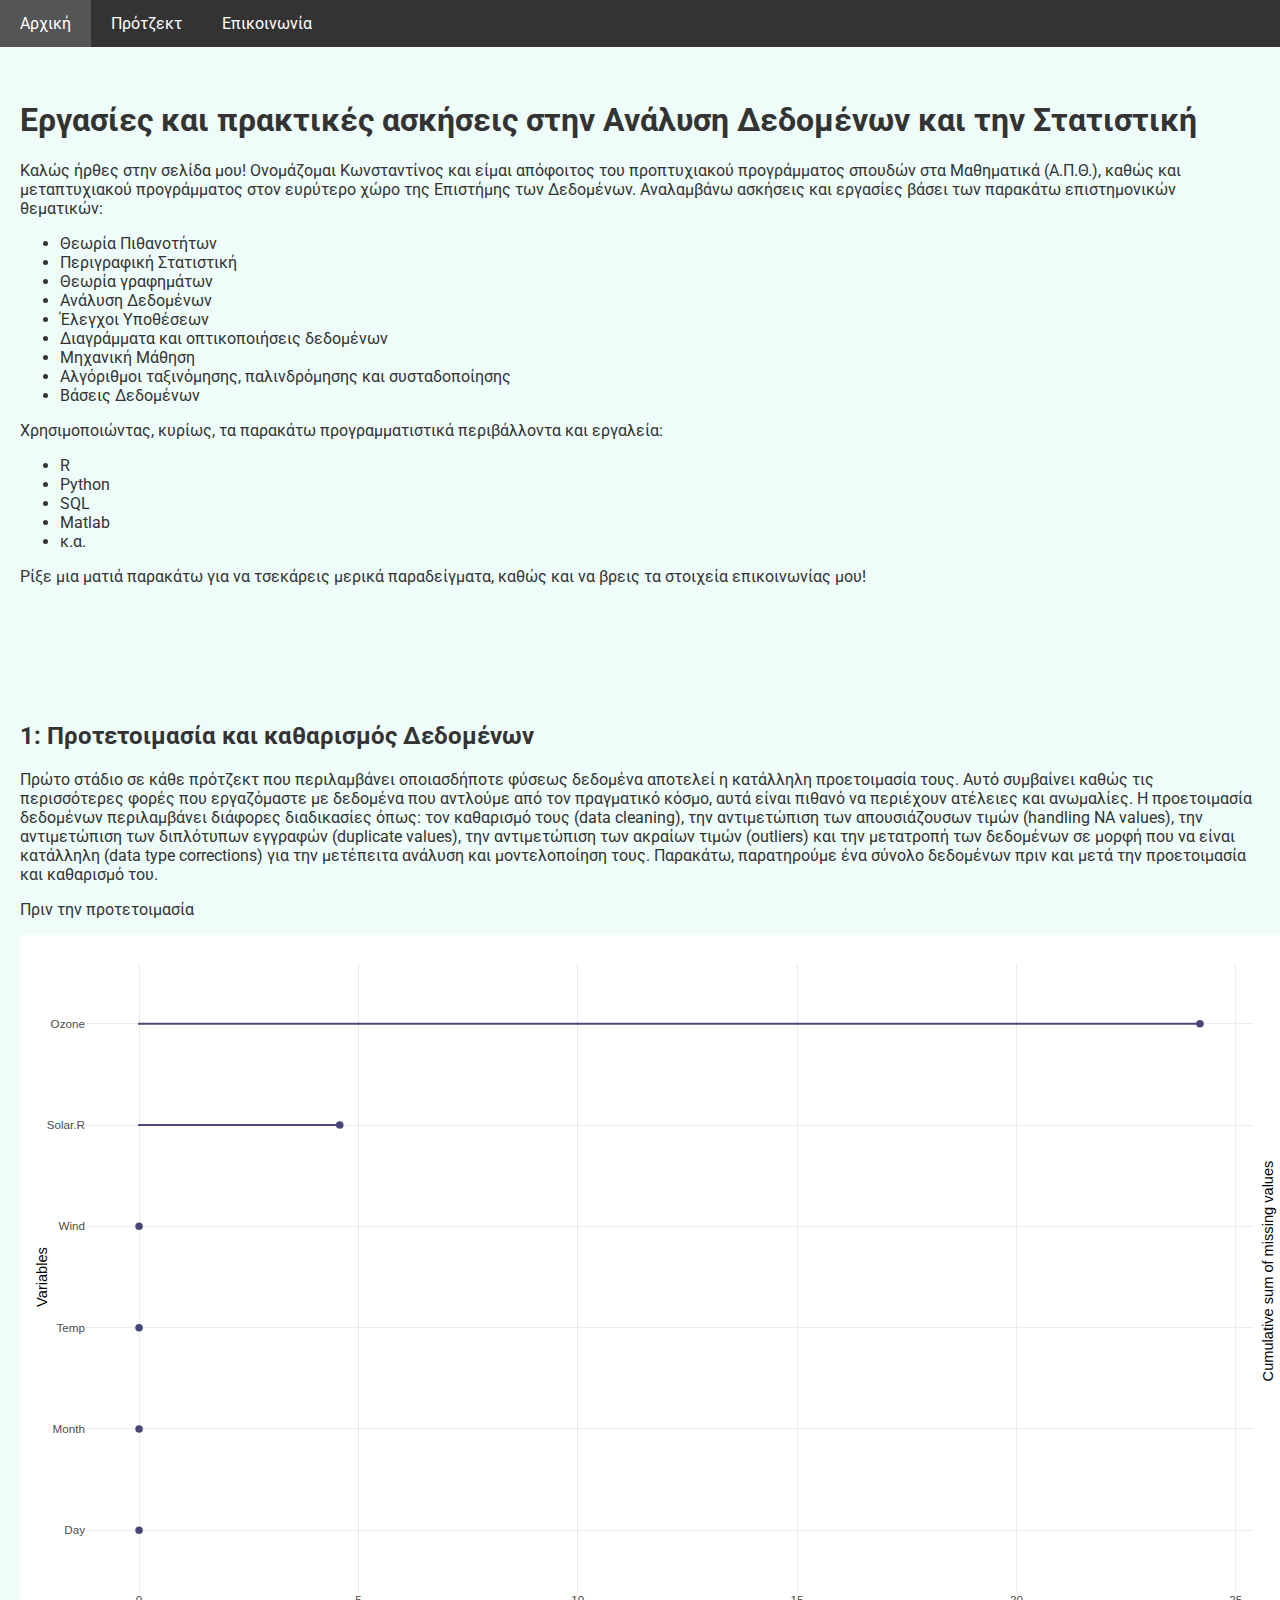
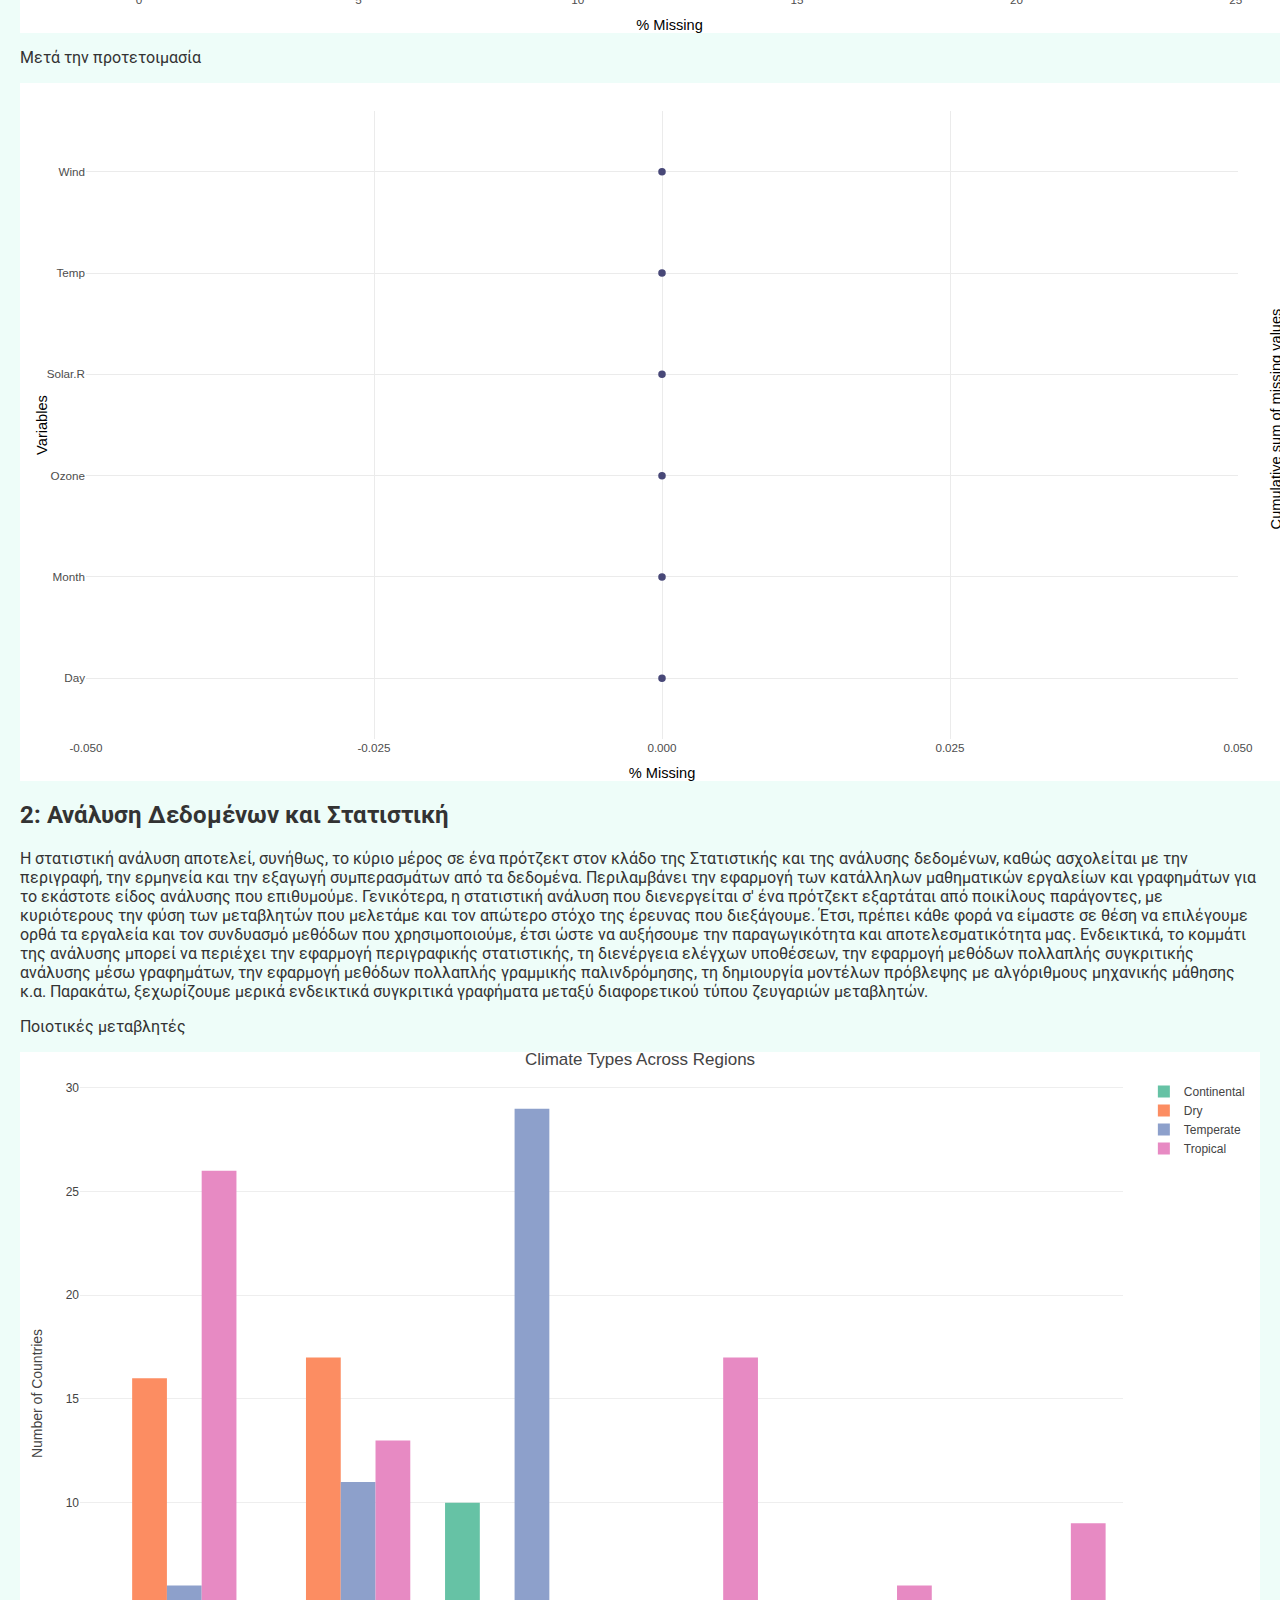
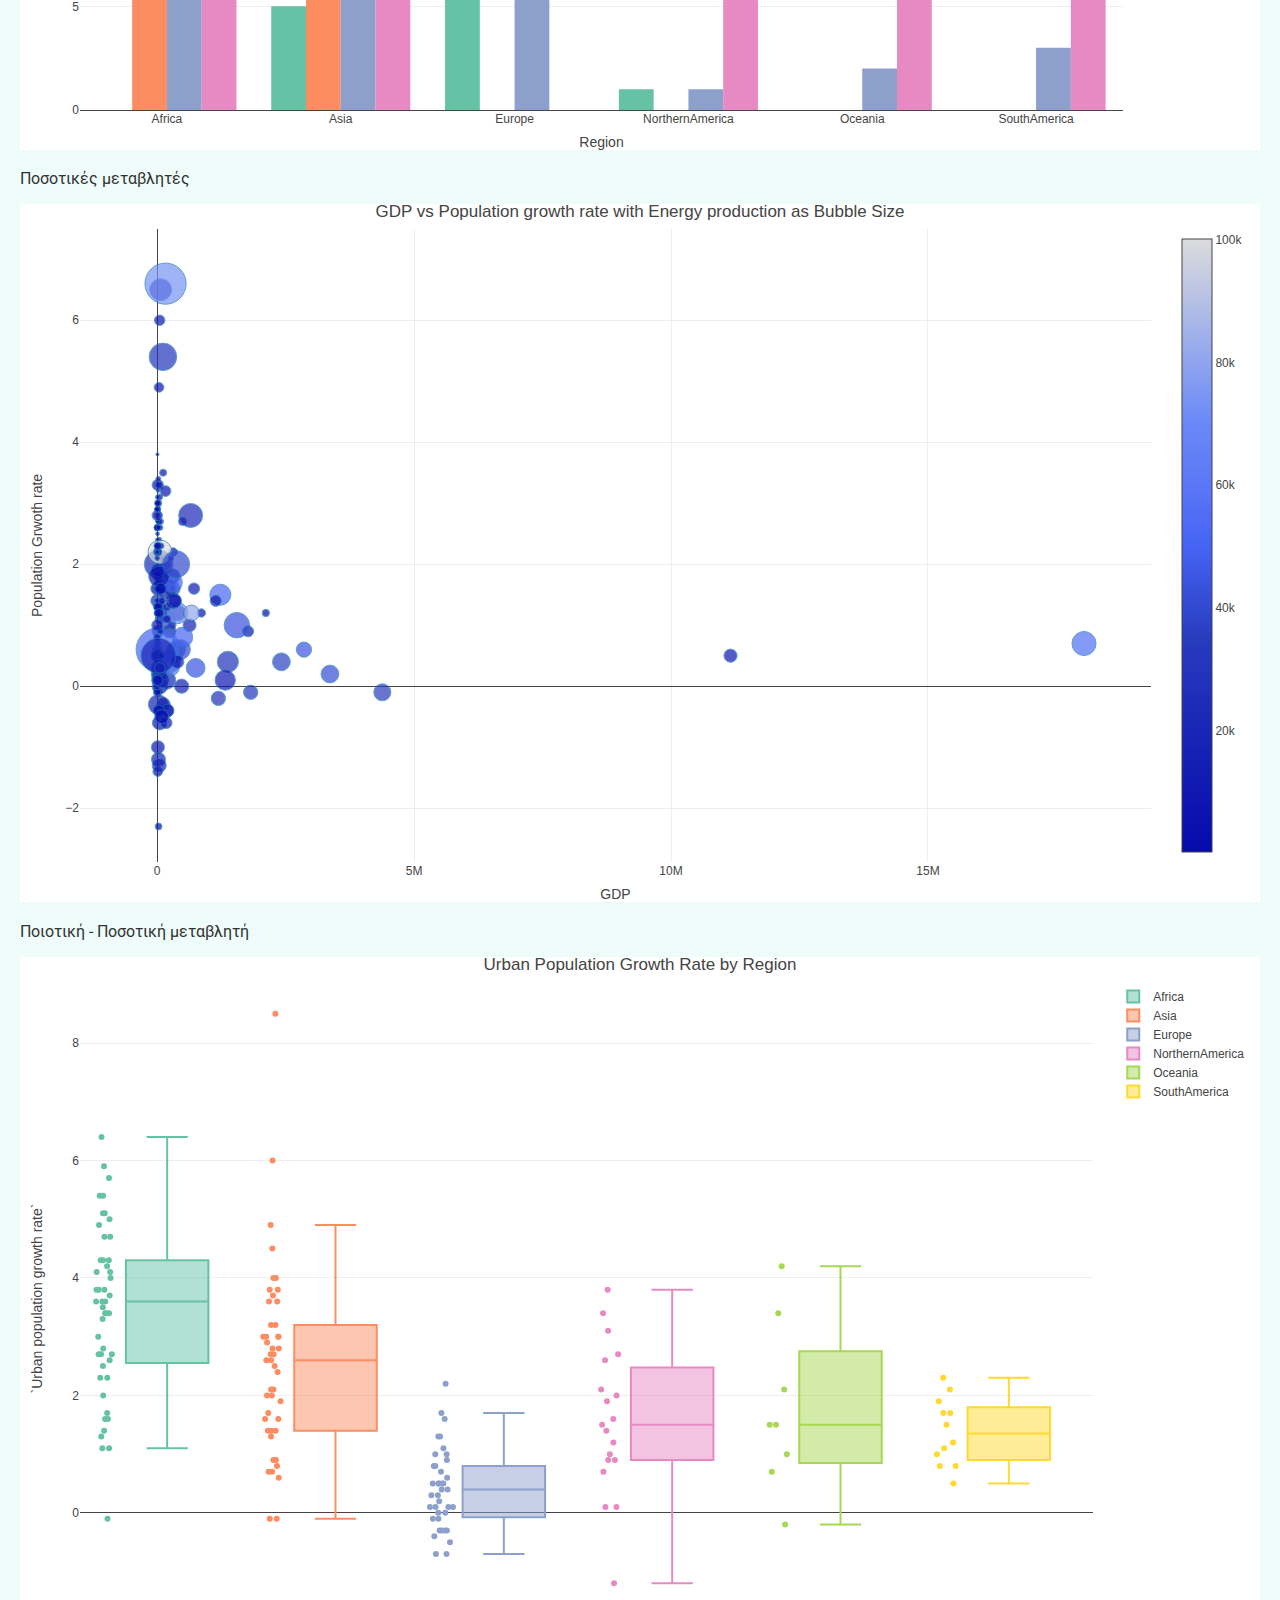
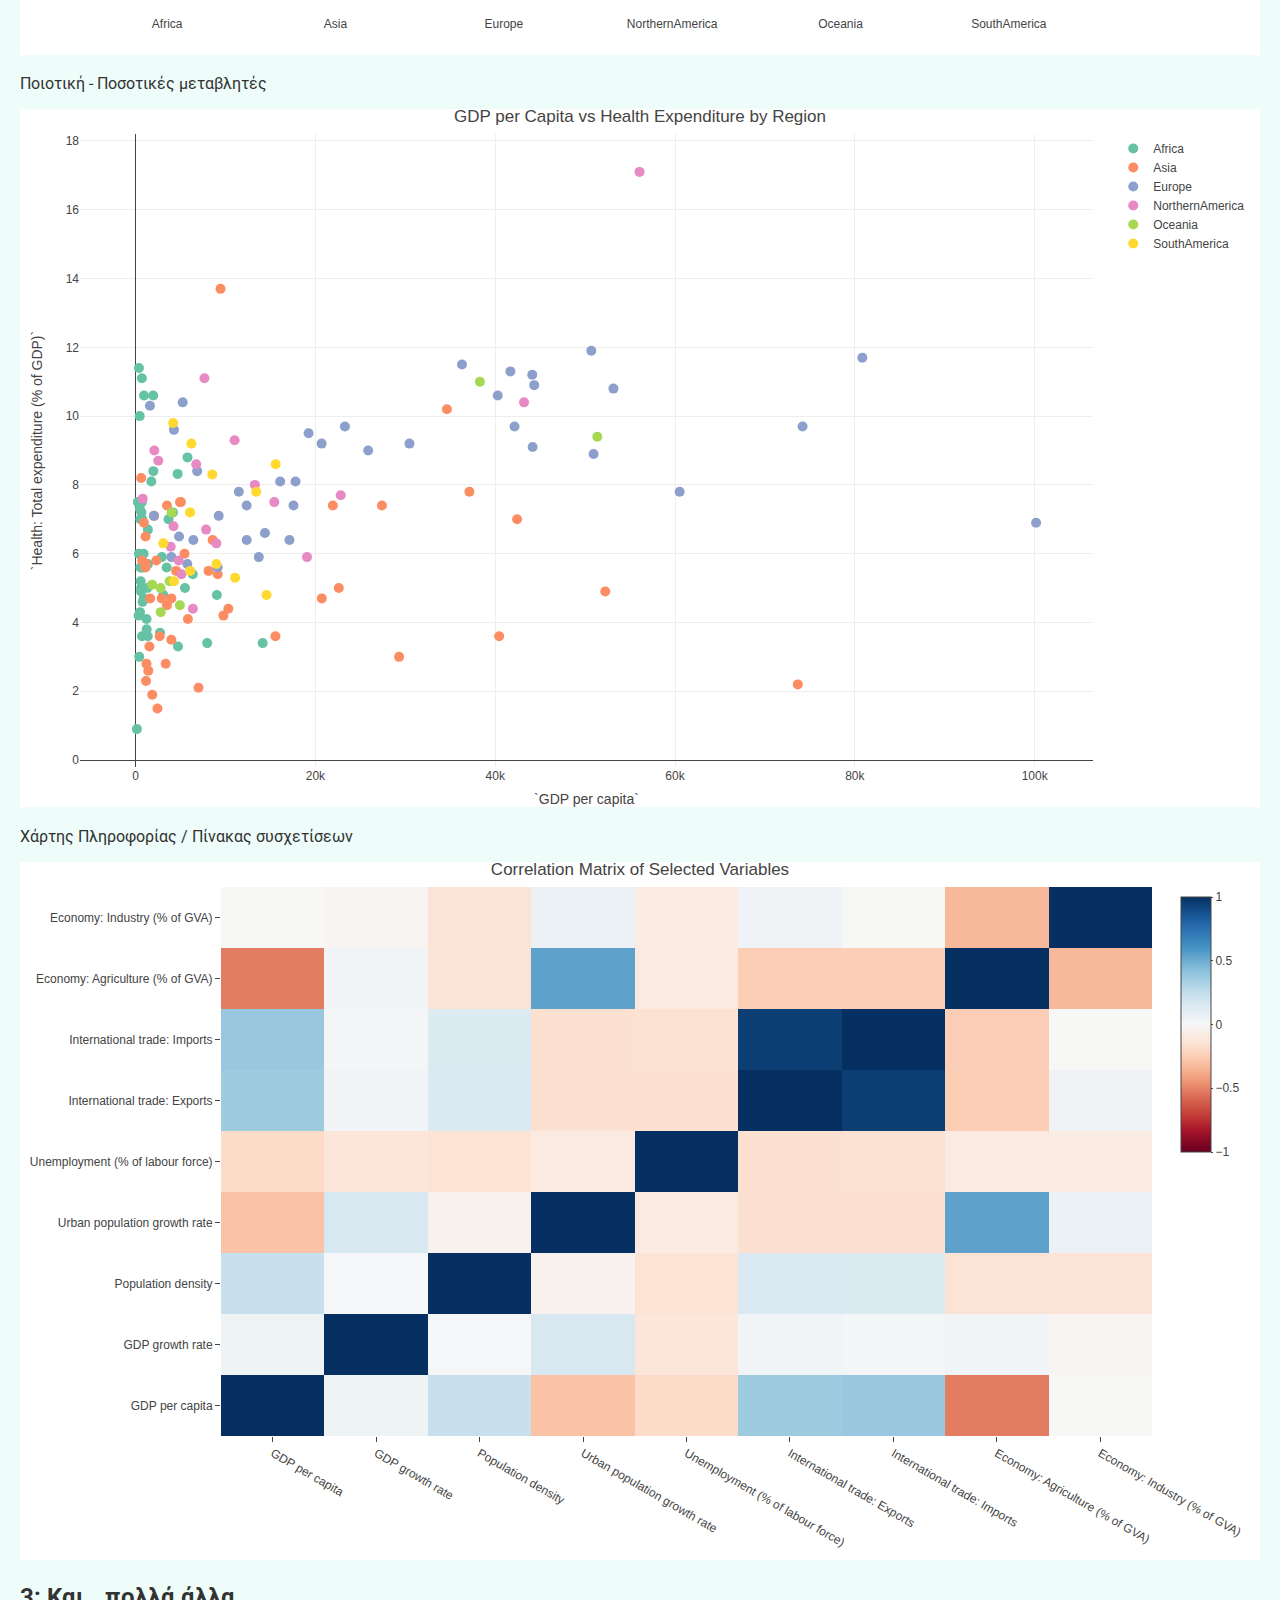
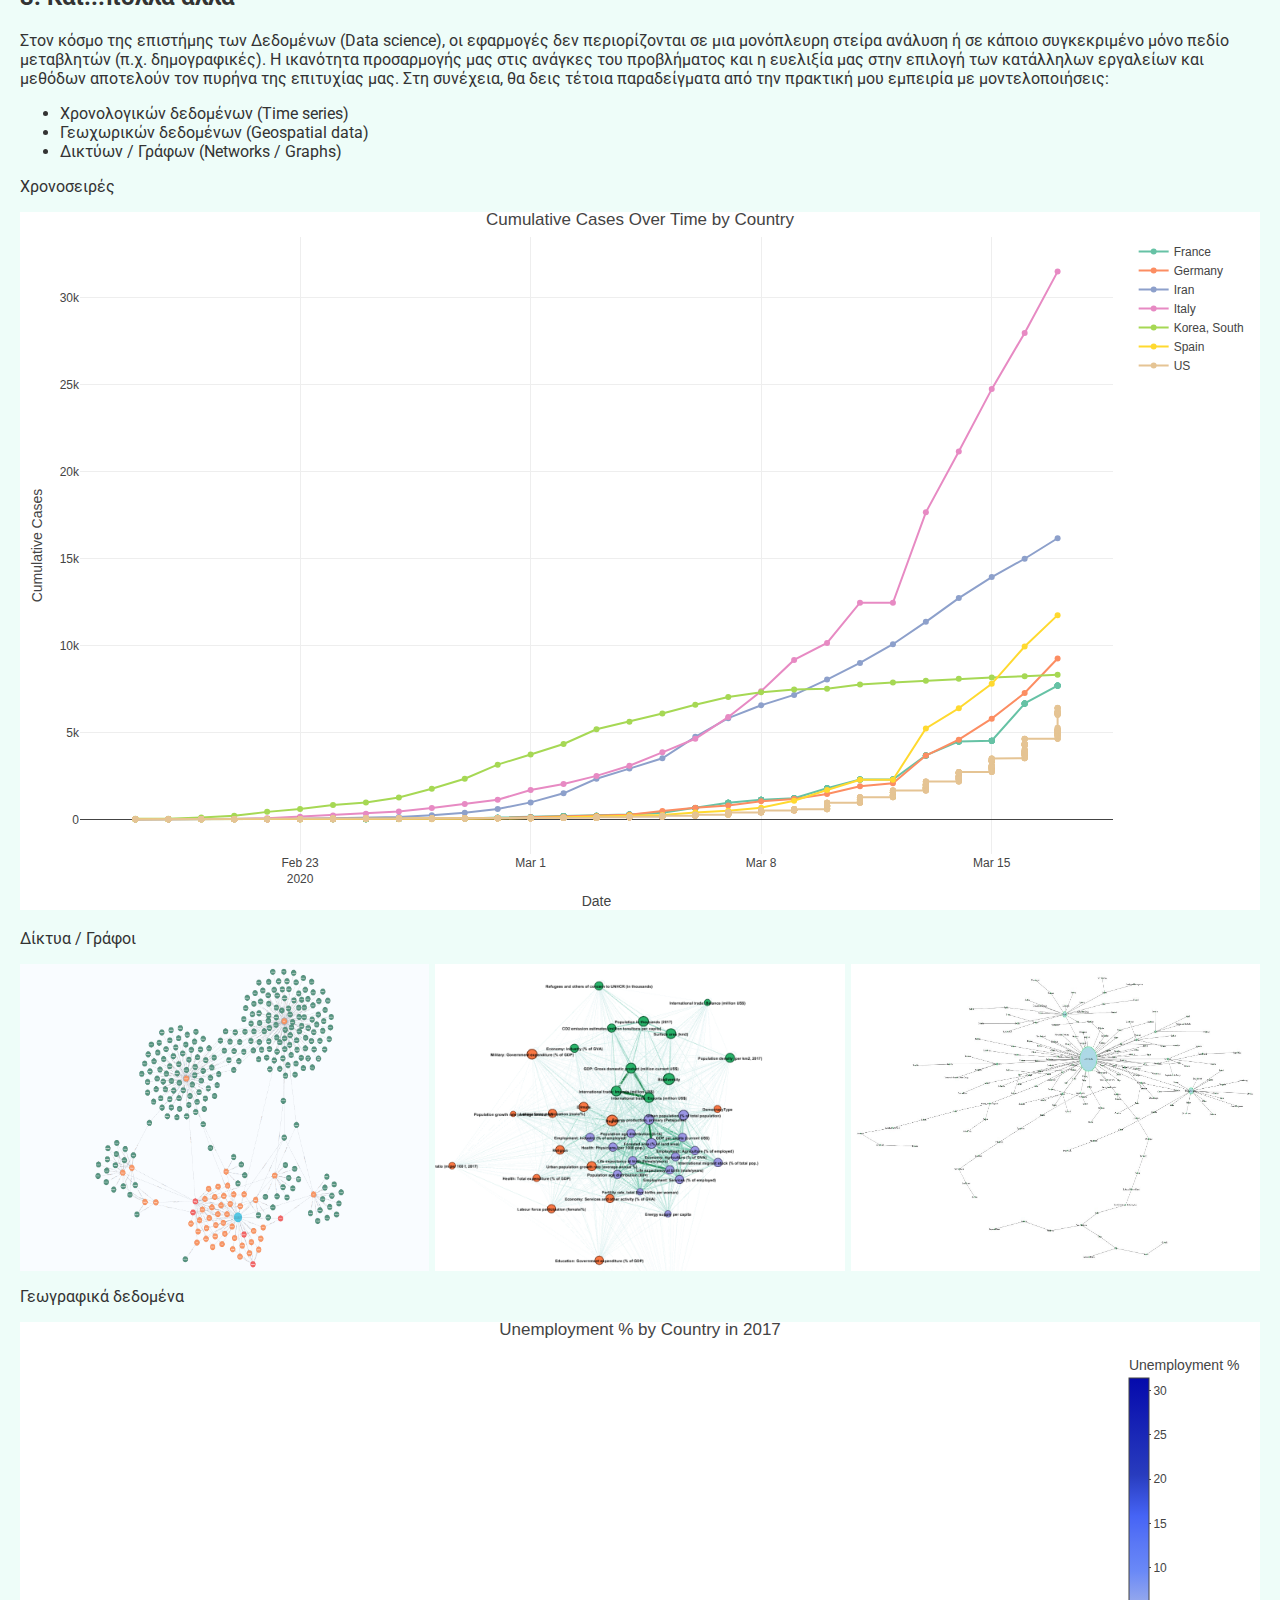
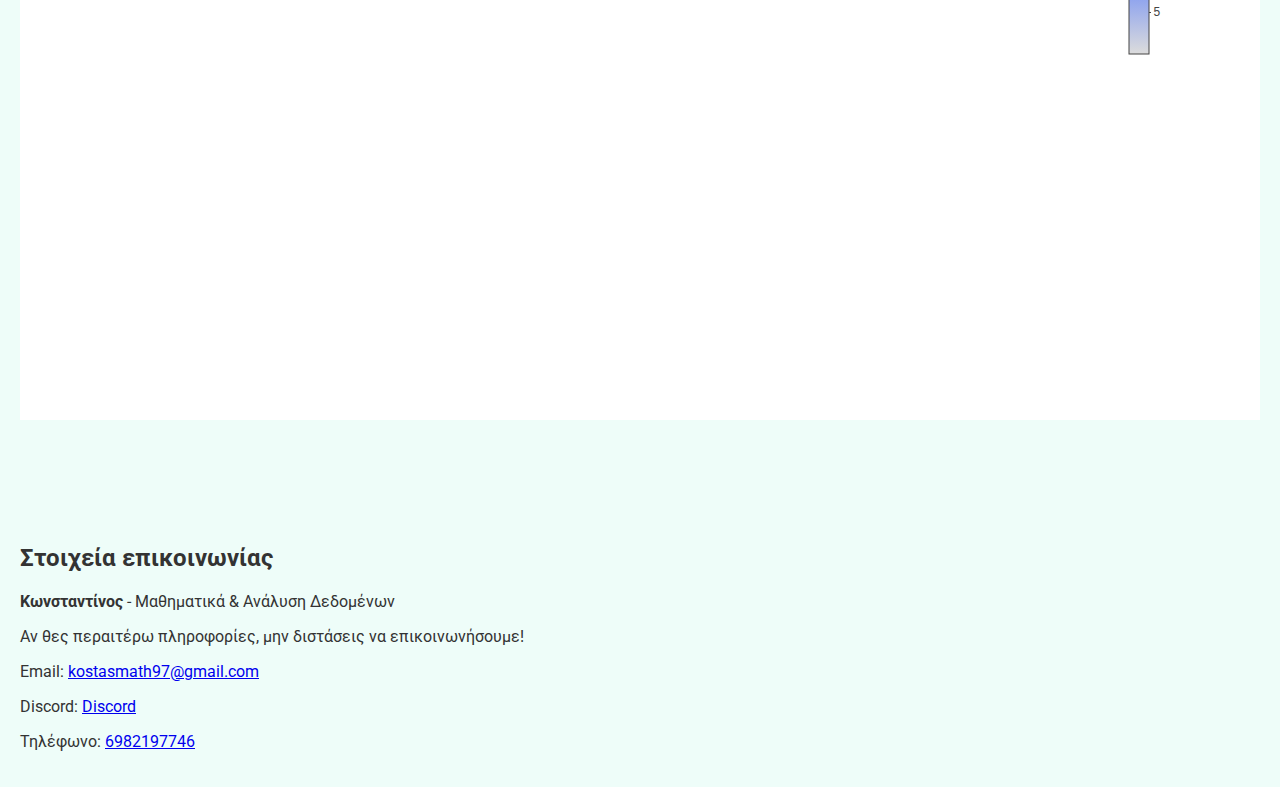
==== commit 7bc32ebb: "Update index.html" ====
--- a/index.html
+++ b/index.html
@@ -18,13 +18,16 @@
     
     <main class="container" id="Αρχική">
         <h1>Εργασίες και πρακτικές ασκήσεις στην Ανάλυση Δεδομένων και την Στατιστική</h1>
-        <p>Καλώς ήρθες στην σελίδα μου! Ονομάζομαι Κωνσταντίνος και είμαι απόφοιτος του προπτυχιακού προγράμματος σπουδών στα Μαθηματικά (Α.Π.Θ.), καθώς και μεταπτυχιακού προγράμματοςστον ευρύτερο χώρο της Επιστήμης των Δεδομένων. Αναλαμβάνω ασκήσεις και εργασίες βάσει των παρακάτω επιστημονικών θεματικών:</p>
+        <p>Καλώς ήρθες στην σελίδα μου! Ονομάζομαι Κωνσταντίνος και είμαι απόφοιτος του προπτυχιακού προγράμματος σπουδών στα Μαθηματικά (Α.Π.Θ.), καθώς και μεταπτυχιακού προγράμματος στον ευρύτερο χώρο της Επιστήμης των Δεδομένων. Αναλαμβάνω ασκήσεις και εργασίες βάσει των παρακάτω επιστημονικών θεματικών:</p>
         <ul>
-            <li>Θεωρία Πιθανοτήτων και Στατιστική</li>
+            <li>Θεωρία Πιθανοτήτων</li>
+            <li>Περιγραφική Στατιστική</li>
+            <li>Θεωρία γραφημάτων</li>
             <li>Ανάλυση Δεδομένων</li>
             <li>Έλεγχοι Υποθέσεων</li>
-            <li>Οπτικοποιήσεις</li>
-            <li>Μηχανική Μάθηση και Τεχνητή Νοημοσύνη</li>
+            <li>Διαγράμματα και οπτικοποιήσεις δεδομένων</li>
+            <li>Μηχανική Μάθηση</li>
+            <li>Αλγόριθμοι ταξινόμησης, παλινδρόμησης και συσταδοποίησης</li>
             <li>Βάσεις Δεδομένων</li>
             </ul>
         <p>Χρησιμοποιώντας, κυρίως, τα παρακάτω προγραμματιστικά περιβάλλοντα και εργαλεία:</p>
--- a/styles.css
+++ b/styles.css
@@ -49,9 +49,12 @@
 /* Responsive design for smaller screens */
 @media (max-width: 768px) {
     .navbar a {
-        padding: 10px 15px; /* Adjust padding for smaller screens */
+        padding: 8px 10px; /* Adjust padding for smaller screens */
     }
-    
+    .container {
+        margin-top: 80px; /* Increase this value to create more space */
+        padding: 15px;
+    }
     iframe {
         width: 100%;
         height: 300px; /* Adjust based on your design preference */
@@ -111,7 +114,7 @@
     }
 
     .container {
-        margin-top: 80px; /* Increase top margin when navbar is thicker */
+        margin-top: 100px; /* Increase top margin when navbar is thicker */
         padding: 10px; /* Reduce padding for smaller screens */
     }
 
